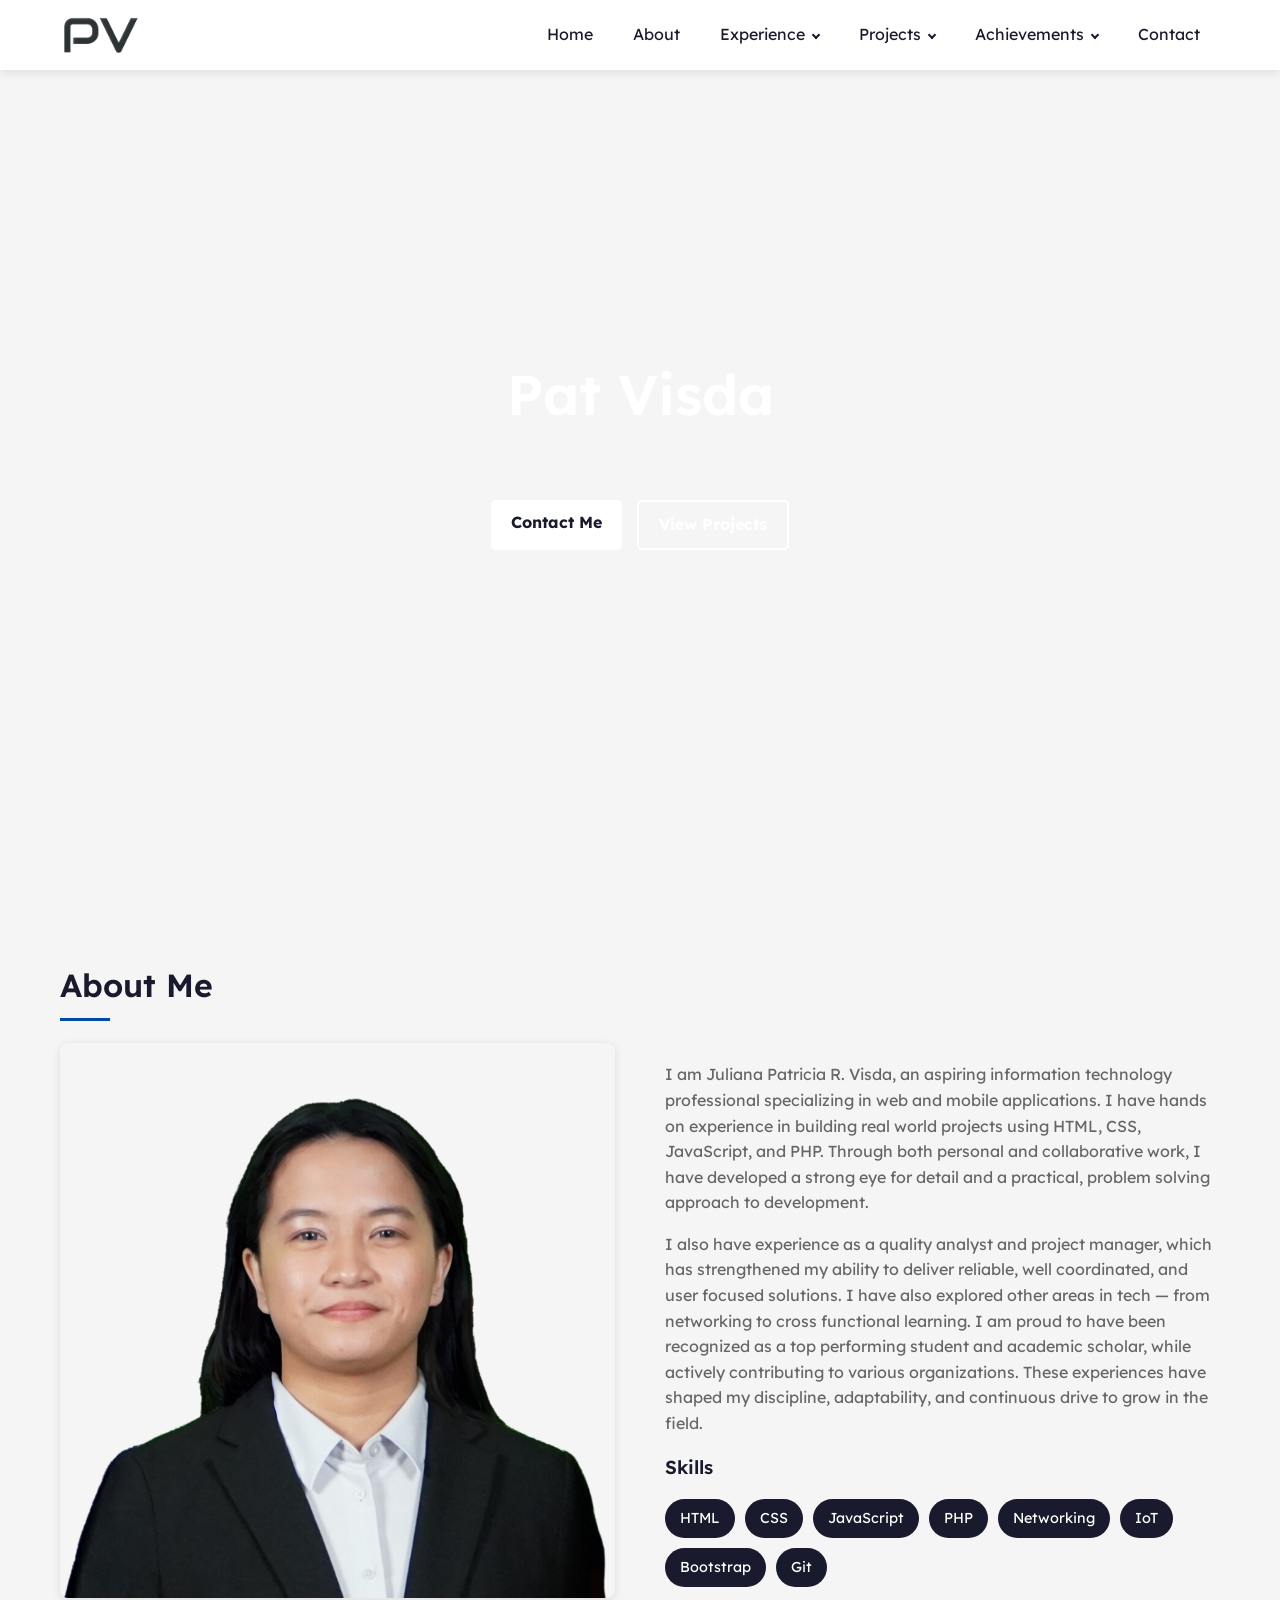
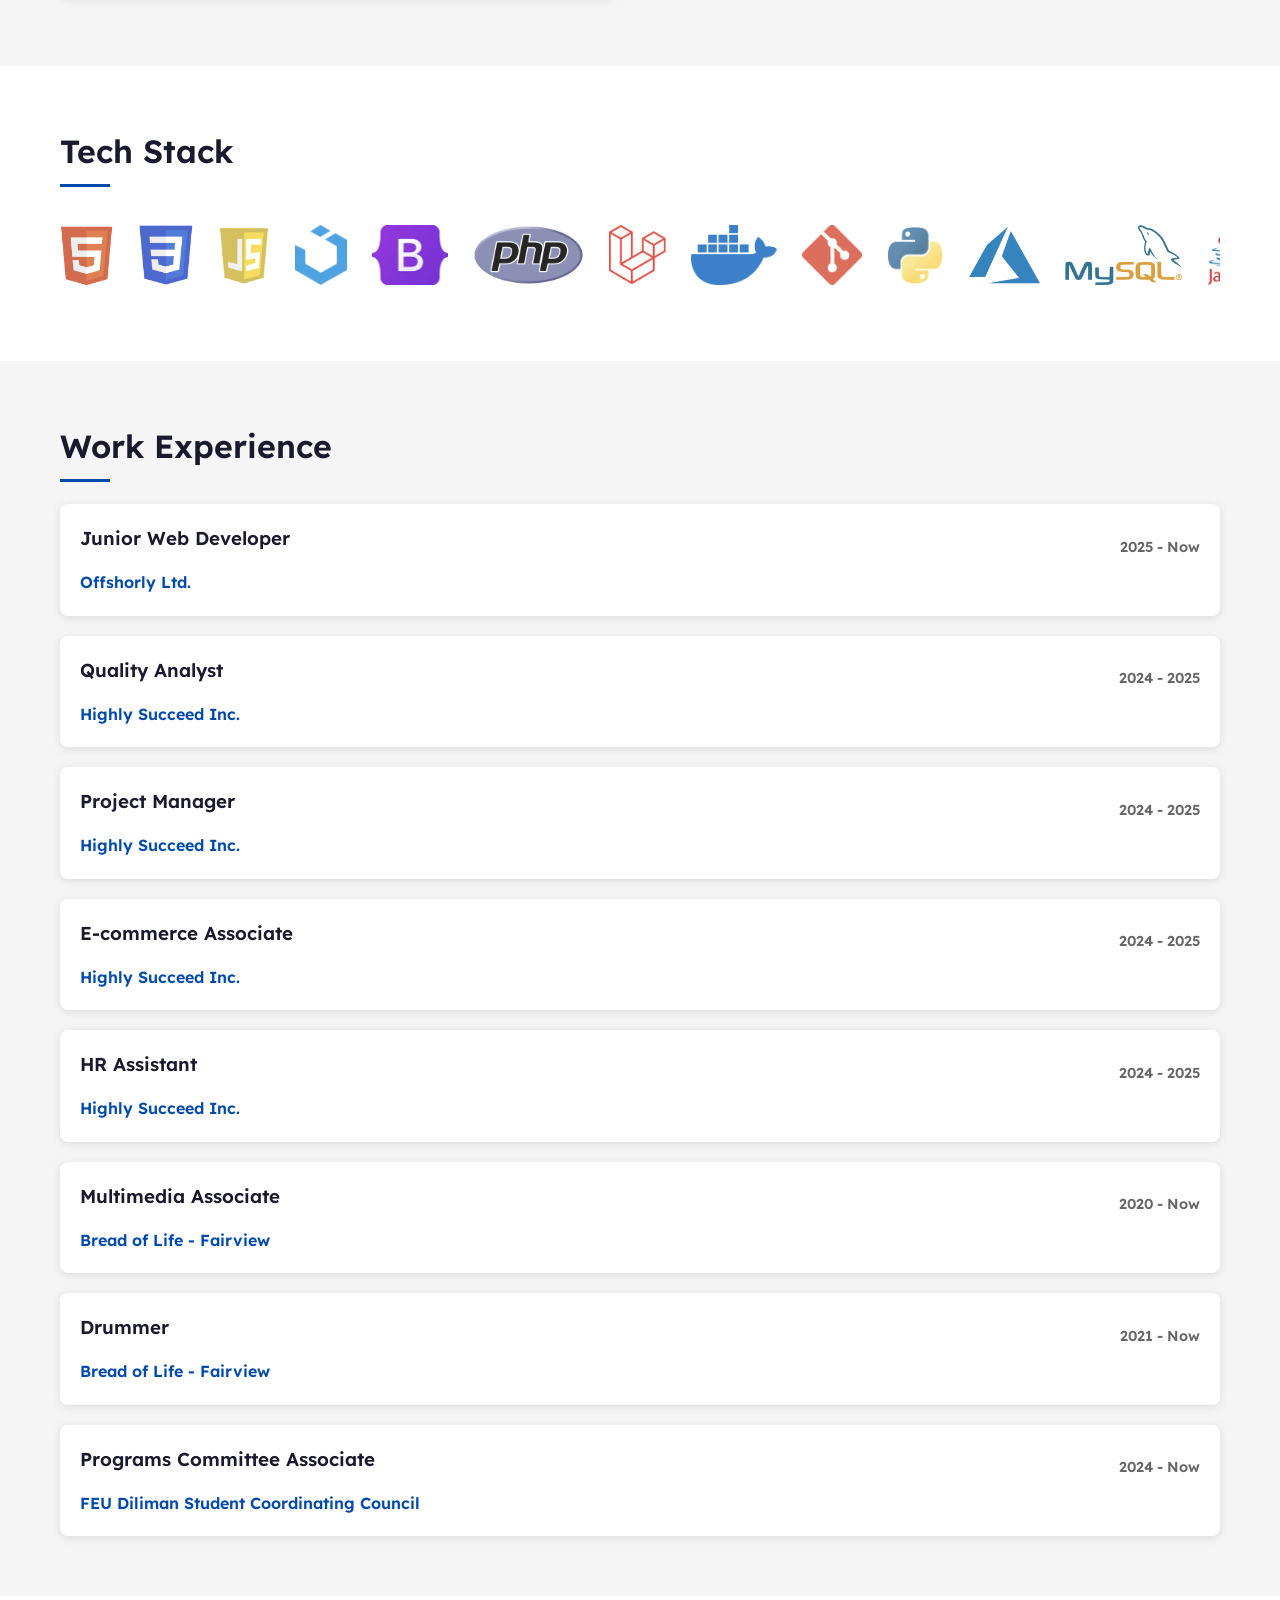
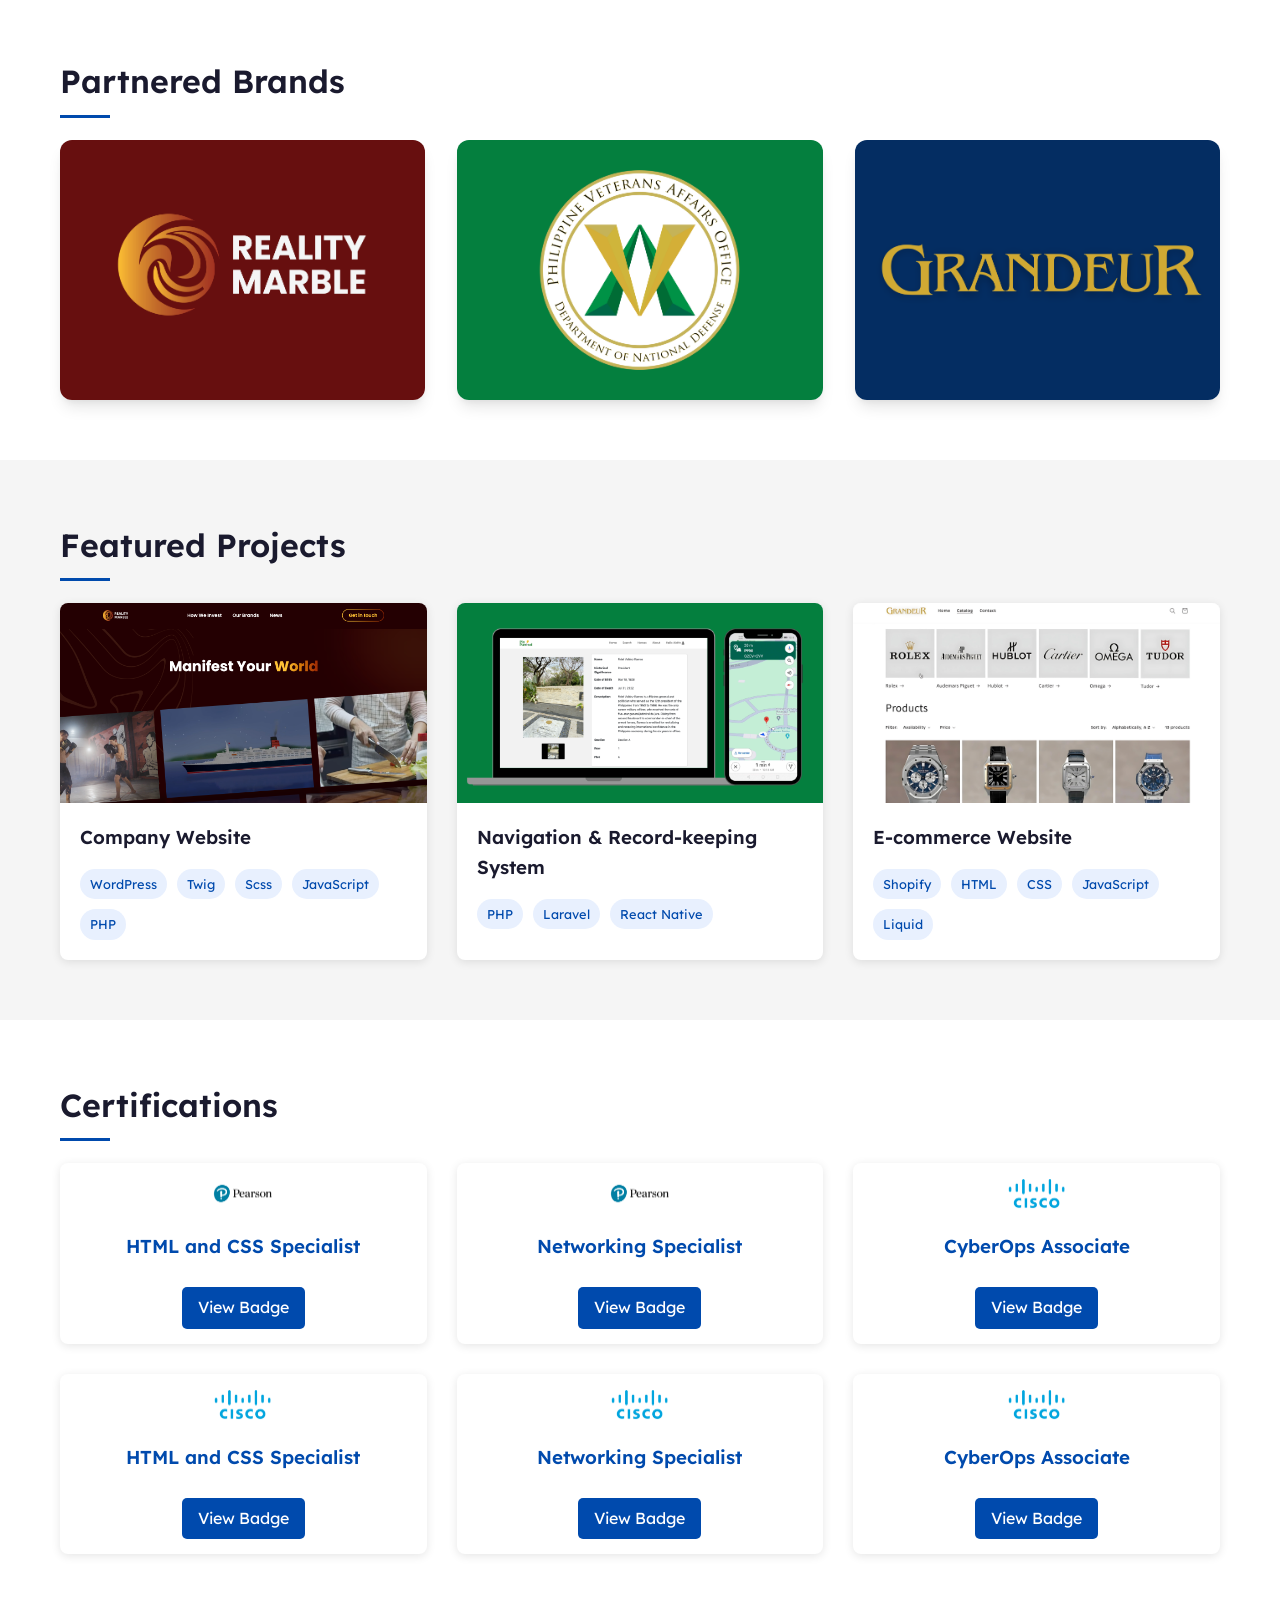
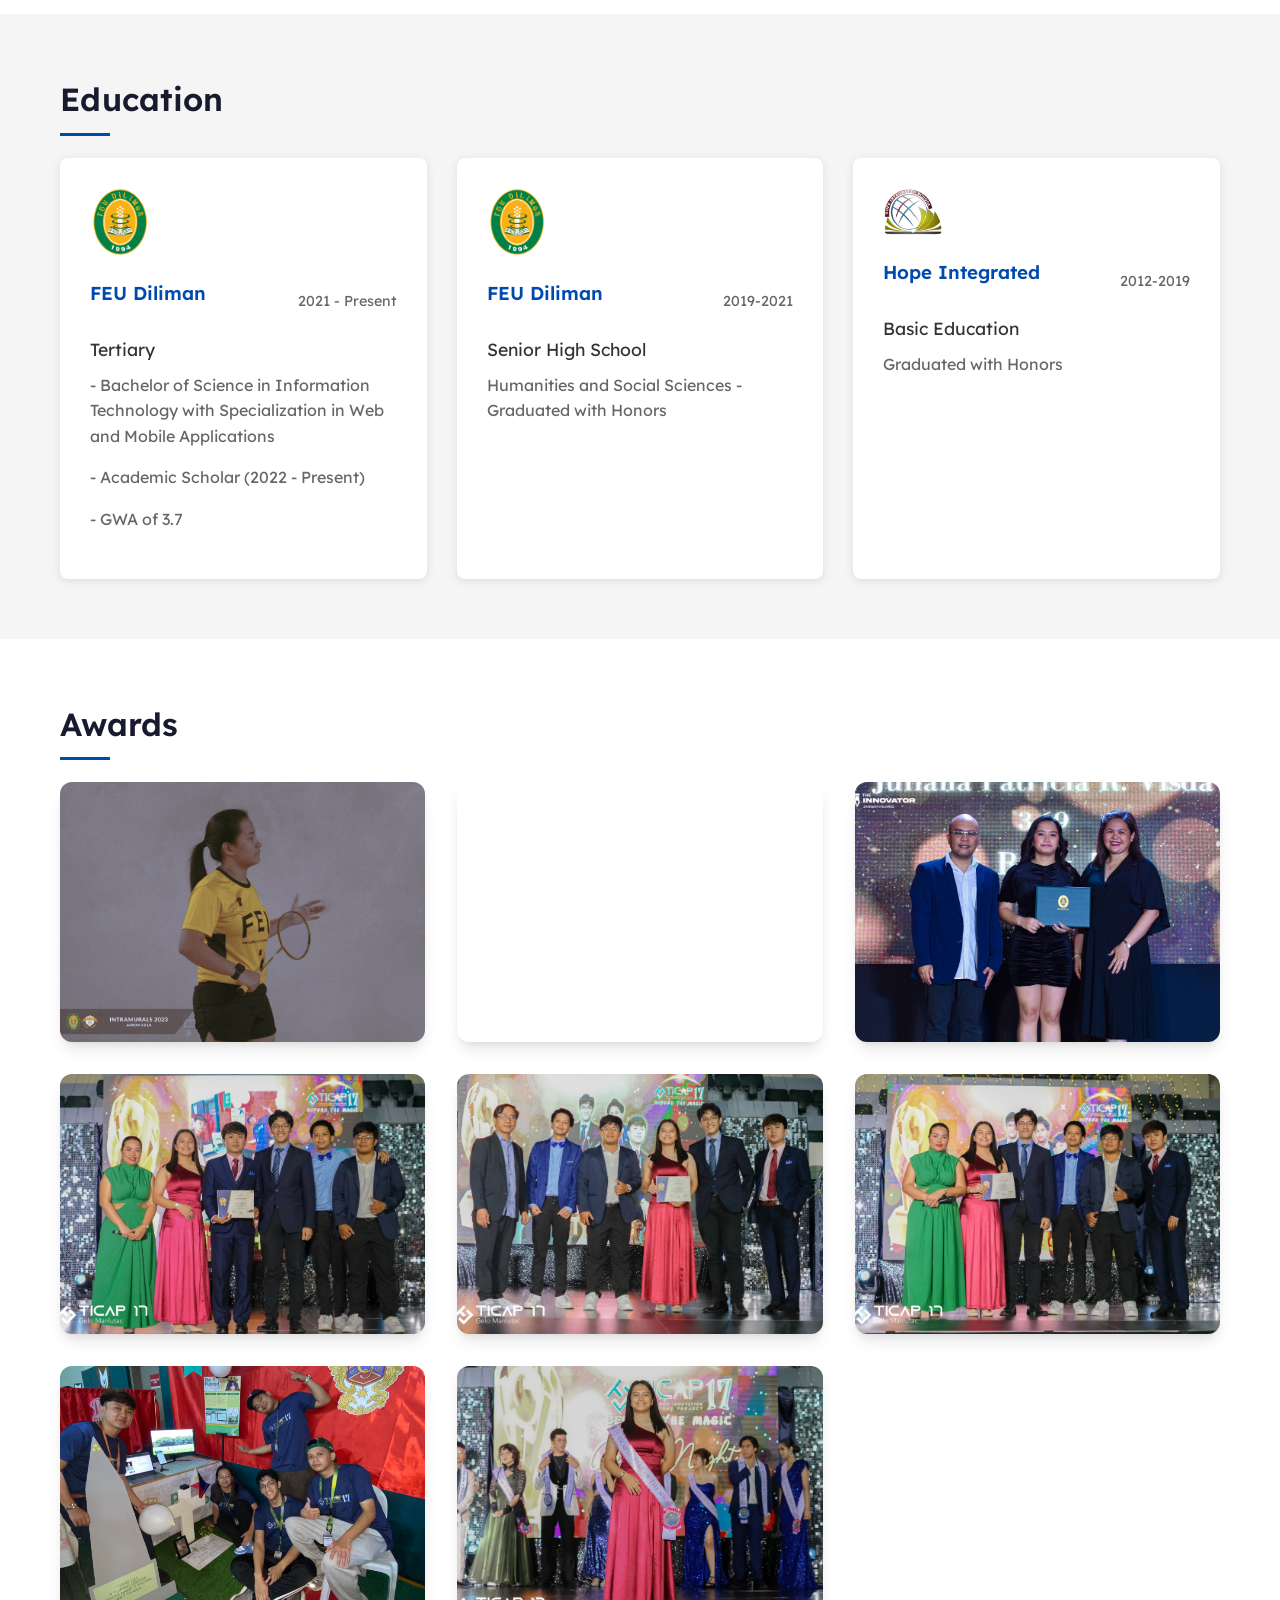
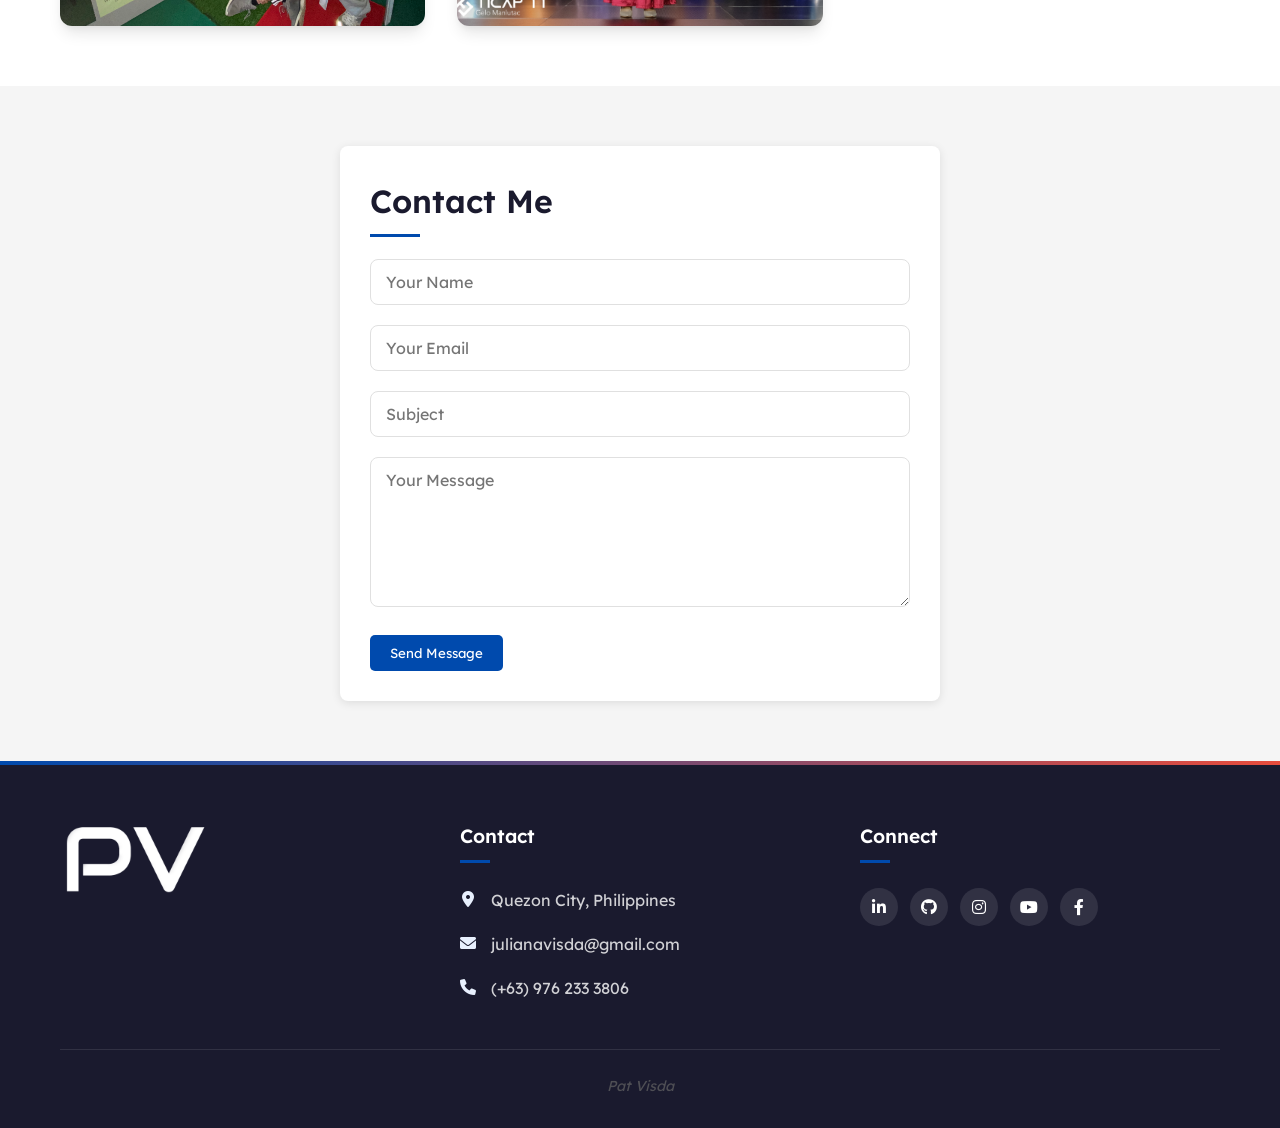
==== index.html @ 2b0a561a "Portfolio Complete - version 1" ====
<!DOCTYPE html>
<html lang="en">
<head>
  <meta charset="UTF-8">
  <meta name="viewport" content="width=device-width, initial-scale=1.0">
  <title>Pat Visda - Portfolio</title>
  <link rel="icon" href="assets/favicon.png" type="image/png">
  <link rel="stylesheet" href="styles.css">
  <link href="https://cdnjs.cloudflare.com/ajax/libs/font-awesome/6.0.0/css/all.min.css" rel="stylesheet">
  <link href="https://fonts.googleapis.com/css2?family=Lexend&display=swap" rel="stylesheet"> <!-- Lexend Font -->
  <link href="https://fonts.googleapis.com/css2?family=Lexend:wght@200;300;400;500&display=swap" rel="stylesheet"> <!-- Lexend Font weights -->
</head>
<body>

  <!-- Navigation -->
  <nav>
    <div class="nav-container">
      <div class="logo">
        <a href="#home">
          <img src="assets/logo-main.png" alt="Portfolio Logo" class="logo-img">
        </a>
      </div>
      
      <button class="menu-toggle">☰</button>
      
      <ul class="nav-menu">
        <li class="nav-item"><a href="#home" class="nav-link">Home</a></li>
        <li class="nav-item"><a href="#about" class="nav-link">About</a></li>
        <li class="nav-item">
          <a href="#experience" class="nav-link has-dropdown">Experience</a>
          <div class="dropdown">
            <a href="#stack" class="dropdown-link">Tech Stack</a>
            <a href="#experience" class="dropdown-link">Work Experience</a>
          </div>
        </li>
        <li class="nav-item">
          <a href="#brands" class="nav-link has-dropdown">Projects</a>
          <div class="dropdown">
            <a href="#brands" class="dropdown-link">Partnered Brands</a>
            <a href="#projects" class="dropdown-link">Featured Projects</a>
          </div>
        </li>
        <li class="nav-item">
          <a href="#achievements" class="nav-link has-dropdown">Achievements</a>
          <div class="dropdown">
            <a href="#certifications" class="dropdown-link">Certifications</a>
            <a href="#education" class="dropdown-link">Education</a>
            <a href="#awards" class="dropdown-link">Awards</a>
          </div>
        </li>
        <li class="nav-item"><a href="#contact" class="nav-link">Contact</a></li>
      </ul>
    </div>
  </nav>

  <!-- Hero Section -->
  <section id="home" class="hero">
    <div class="hero-content">
      <h1>Pat Visda</h1>
      <p>Web Developer & Quality Analyst</p>
      <div class="hero-buttons">
        <a href="#contact" class="btn">Contact Me</a>
        <a href="#projects" class="btn btn-outline">View Projects</a>
      </div>
    </div>
  </section>

  <!-- About Section -->
  <section id="about" class="section">
    <div class="container">
      <h2>About Me</h2>
      <div class="about">
        <div class="about-img">
          <img src="assets/patvisda-formal.png" alt="Pat Visda">
        </div>
        <div class="about-content">
          <p>I am Juliana Patricia R. Visda, an aspiring information technology professional specializing in web and mobile applications. I have hands on experience in building real world projects using HTML, CSS, JavaScript, and PHP. Through both personal and collaborative work, I have developed a strong eye for detail and a practical, problem solving approach to development.</p>
          <p>I also have experience as a quality analyst and project manager, which has strengthened my ability to deliver reliable, well coordinated, and user focused solutions. I have also explored other areas in tech — from networking to cross functional learning. I am proud to have been recognized as a top performing student and academic scholar, while actively contributing to various organizations. These experiences have shaped my discipline, adaptability, and continuous drive to grow in the field.</p>
          
          <div class="skills">
            <h3>Skills</h3>
            <div class="skills-container">
              <span class="skill-tag">HTML</span>
              <span class="skill-tag">CSS</span>
              <span class="skill-tag">JavaScript</span>
              <span class="skill-tag">PHP</span>
              <span class="skill-tag">Networking</span>
              <span class="skill-tag">IoT</span>
              <span class="skill-tag">Bootstrap</span>
              <span class="skill-tag">Git</span>
            </div>
          </div>
        </div>
      </div>
    </div>
  </section>

  <!-- Tech Stack -->
  <section id="stack" class="section">
    <div class="container">
      <h2 class="section-title">Tech Stack</h2>
      <div class="marquee">
        <div class="marquee-track">
          <div class="marquee-content">
            <img src="assets/html5.png" alt="" class="tech-logo" />
            <img src="assets/ccs3.png" alt="" class="tech-logo" />
            <img src="assets/javascript.png" alt="" class="tech-logo" />
            <img src="assets/Ulkit.png" alt="" class="tech-logo" />
            <img src="assets/bootstrap.png" alt="" class="tech-logo" />
            <img src="assets/php.png" alt="" class="tech-logo" />
            <img src="assets/laravel.png" alt="" class="tech-logo" />
            <img src="assets/docker.png" alt="" class="tech-logo" />
            <img src="assets/git.png" alt="" class="tech-logo" />
            <img src="assets/python.png" alt="" class="tech-logo" />
            <img src="assets/azure.png" alt="" class="tech-logo" />
            <img src="assets/mysql.png" alt="" class="tech-logo" />
            <img src="assets/java.png" alt="" class="tech-logo" />
            <img src="assets/gtmetrix.png" alt="" class="tech-logo" />
            <img src="assets/twig.png" alt="" class="tech-logo" />
            <img src="assets/figma.png" alt="" class="tech-logo" />
            <img src="assets/mamp.png" alt="" class="tech-logo" />
            <img src="assets/jira.png" alt="" class="tech-logo" /> 
            <img src="assets/xampp.png" alt="" class="tech-logo" />
            <img src="assets/github.png" alt="" class="tech-logo" />
            <img src="assets/gitlab.png" alt="" class="tech-logo" />
            <img src="assets/React.png" alt="" class="tech-logo" />
            <img src="assets/packet-tracer.png" alt="" class="tech-logo" />
          </div>
        </div>
      </div>
    </div>
  </section>

  <!-- Experience Section -->
  <section id="experience" class="section">
    <div class="container">
      <h2>Work Experience</h2>
      <div class="experience-accordion">
        <div class="experience-card">
          <div class="experience-header" onclick="toggleAccordion(0)">
            <h3>Junior Web Developer</h3>
            <span class="date">2025 - Now</span>
          </div>
          <div class="company">Offshorly Ltd.</div>
          <div class="accordion-content">
            <li>Built and customized WordPress websites using HTML, CSS, JavaScript, and PHP to deliver responsive and user centric digital experiences.</li>
            <li>Integrated frameworks such as Twig, SCSS, and jQuery to enhance site functionality, streamline development, and improve visual design.</li>
            <li>Managed website maintenance, including plugin updates, issue resolution, and performance optimization using BlogVault and GTmetrix.</li>
            <li>Delivered scalable and high performing solutions tailored to client requirements while ensuring clean code and modern design standards.</li>
          </div>
        </div>
        <div class="experience-card">
          <div class="experience-header" onclick="toggleAccordion(1)">
            <h3>Quality Analyst</h3>
            <span class="date">2024 - 2025</span>
          </div>
          <div class="company">Highly Succeed Inc.</div>
          <div class="accordion-content">
            <li>Conducted manual testing for web and mobile applications to ensure functionality, usability, and alignment with project requirements.</li>
            <li>Performed regression testing across multiple development cycles to verify bug fixes and maintain overall product stability.</li>
            <li>Logged and managed detailed bug reports and feature issues using Jira, ensuring clear communication between QA and developers.</li>
            <li>Collaborated closely with developers, designers, and project managers to clarify requirements, prioritize issues, and maintain sprint progress.</li>
            <li>Monitored and tracked QA tickets throughout sprint cycles, contributing to timely releases and high-quality deliverables.</li>
            <li>Verified cross browser and device compatibility, and supported user acceptance testing to meet client expectations and industry standards.</li>
          </div>
        </div>
        <div class="experience-card">
          <div class="experience-header" onclick="toggleAccordion(2)">
            <h3>Project Manager</h3>
            <span class="date">2024 - 2025</span>
          </div>
          <div class="company">Highly Succeed Inc.</div>
          <div class="accordion-content">
            <li>Translated client needs into actionable plans and clear technical documentation for development teams.</li>
            <li>Monitored project progress, managed timelines, and ensured deliverables met quality standards and client expectations.</li>
            <li>Adapted to changing requirements and priorities, ensuring agile and efficient project execution.</li>
          </div>
        </div>
        <div class="experience-card">
          <div class="experience-header" onclick="toggleAccordion(3)">
            <h3>E-commerce Associate</h3>
            <span class="date">2024 - 2025</span>
          </div>
          <div class="company">Highly Succeed Inc.</div>
          <div class="accordion-content">
            <li>Managed and updated product listings across e-commerce platforms to ensure accurate information, pricing, and availability.</li>
            <li>Monitored inventory levels, coordinated restocking, and maintained optimal stock flow to support sales targets and prevent overstocking.</li>
            <li>Handled product liquidation processes and executed markdown strategies to reduce excess inventory efficiently.</li>
            <li>Tracked and maintained budget records related to inventory and operational expenses, contributing to data-driven decision-making.</li>
          </div>
        </div>
        <div class="experience-card">
          <div class="experience-header" onclick="toggleAccordion(4)">
            <h3>HR Assistant</h3>
            <span class="date">2024 - 2025</span>
          </div>
          <div class="company">Highly Succeed Inc.</div>
          <div class="accordion-content">
            <li>Managed and addressed concerns of all interns, ensuring a supportive and productive internship experience.</li>
            <li>Conducted initial interviews and assessments of applicants to evaluate qualifications, skills, and alignment with organizational needs.</li>
            <li>Coordinated onboarding processes and assisted in intern orientation to ensure smooth integration into the team.</li>
            <li>Maintained clear communication between interns, supervisors, and HR leads to maintain positive working relationships.</li>
            <li>Supported documentation and tracking of intern performance and attendance for reporting and evaluation purposes.</li>
          </div>
        </div>
        <div class="experience-card">
          <div class="experience-header" onclick="toggleAccordion(5)">
            <h3>Multimedia Associate</h3>
            <span class="date">2020 - Now</span>
          </div>
          <div class="company">Bread of Life - Fairview</div>
          <div class="accordion-content">
            <li>Led and monitored production screens to ensure seamless display of multimedia during Sunday services.</li>
            <li>Oversaw output quality and functionality, resolving technical issues promptly to minimize disruptions.</li>
          </div>
        </div>
        <div class="experience-card">
          <div class="experience-header" onclick="toggleAccordion(6)">
            <h3>Drummer</h3>
            <span class="date">2021 - Now</span>
          </div>
          <div class="company">Bread of Life - Fairview</div>
          <div class="accordion-content">
            <li>Played drums for praise and worship during Sunday services.</li>
            <li>Collaborated with the worship team on song arrangements to ensure smooth and engaging performances.</li>          
          </div>
        </div>
        <div class="experience-card">
          <div class="experience-header" onclick="toggleAccordion(7)">
            <h3>Programs Committee Associate</h3>
            <span class="date">2024 - Now</span>
          </div>
          <div class="company">FEU Diliman Student Coordinating Council</div>
          <div class="accordion-content">
            <li>Created program flows, ensuring smooth transitions between activities and events.</li>
            <li>Wrote scripts for events, speeches, and presentations to align with the overall program goals.</li>
            <li>Adapted to real-time changes during events, troubleshooting issues and making quick adjustments to ensure seamless execution.</li>
          </div>
        </div>
      </div>
    </div>
  </section>

  <!-- Brands Section -->
  <section id="brands" class="section">
    <div class="container">
      <h2 class="section-title">Partnered Brands</h2>
      <div class="brands-grid">
        <div class="brand-card" style="background-image: url('assets/brand-1.png'); background-size: cover; background-position: center;">
          <div class="card-overlay">
            <p>Developed a WordPress website for a Singapore-based company using Twig, SCSS, JavaScript, and PHP.</p>
            <a href="https://realitymarble.io" class="visit-button">Visit Website</a>
          </div>
        </div>
        <div class="brand-card" style="background-image: url('assets/brand-2.png'); background-size: cover; background-position: center;">
          <div class="card-overlay">
            <p>Built a record system for Libingan ng mga Bayani using Laravel, PHP, and React Native.</p>
            <a href="https://pinpuntod.online/" class="visit-button">Visit Website</a>
          </div>
        </div>
        <div class="brand-card" style="background-image: url('assets/brand-3.png'); background-size: cover; background-position: center;">
          <div class="card-overlay">
            <p>Created a Shopify store for luxury watches using Liquid, Ruby, HTML5, and JavaScript.</p>
            <a href="#" class="visit-button">Visit Website</a>
          </div>
        </div>
      </div>
    </div>
  </section>

  <!-- Projects Section -->
  <section id="projects" class="section">
    <div class="container">
      <h2>Featured Projects</h2>
      <div class="projects-grid">
        <div class="project-card">
          <div class="project-img" style="background-image: url('assets/project-1.png');"></div>
          <div class="project-content">
            <h3>Company Website</h3>
            <div class="project-tech">
              <span class="tech-tag">WordPress</span>
              <span class="tech-tag">Twig</span>
              <span class="tech-tag">Scss</span>
              <span class="tech-tag">JavaScript</span>
              <span class="tech-tag">PHP</span>
            </div>
          </div>
        </div>
        <div class="project-card">
          <div class="project-img" style="background-image: url('assets/project-2.png');"></div>
          <div class="project-content">
            <h3>Navigation & Record-keeping System</h3>
            <div class="project-tech">
              <span class="tech-tag">PHP</span>
              <span class="tech-tag">Laravel</span>
              <span class="tech-tag">React Native</span>
            </div>
          </div>
        </div>
        <div class="project-card">
          <div class="project-img" style="background-image: url('assets/project-3.png');"></div>
          <div class="project-content">
            <h3>E-commerce Website</h3>
            <div class="project-tech">
              <span class="tech-tag">Shopify</span>
              <span class="tech-tag">HTML</span>
              <span class="tech-tag">CSS</span>
              <span class="tech-tag">JavaScript</span>
              <span class="tech-tag">Liquid</span>
            </div>
          </div>
        </div>
      </div>
    </div>
  </section>

  <!-- Certifications Section -->
  <section id="certifications" class="section">
    <div class="container">
      <h2>Certifications</h2>
      <div class="certification-list">
        <div class="certification-item">
          <img src="assets/Pearson-logo.png" alt="AWS Logo" class="cert-logo" />
          <div class="certification-header">
            <h3 class="cert-title">HTML and CSS Specialist</h3>
          </div>
          <a href="https://www.credly.com/badges/febe66df-6d2c-43e5-adaa-cdd1a3b47d30/public_url" class="badge-button" target="_blank">View Badge</a>
        </div>
        <div class="certification-item">
          <img src="assets/Pearson-logo.png" alt="Google Logo" class="cert-logo" />
          <div class="certification-header">
            <h3 class="cert-title">Networking Specialist</h3>
          </div>
          <a href="https://www.credly.com/badges/d73b2605-9c9d-47f2-ba10-05e52fc60b48/public_url" class="badge-button" target="_blank">View Badge</a>
        </div>
        <div class="certification-item">
          <img src="assets/Cisco-logo.png" alt="Google Logo" class="cert-logo" />
          <div class="certification-header">
            <h3 class="cert-title">CyberOps Associate</h3>
          </div>
          <a href="https://www.credly.com/badges/3b1caac9-76d7-4927-ac92-9744c76d24ae/public_url" class="badge-button" target="_blank">View Badge</a>
        </div>
        <div class="certification-item">
          <img src="assets/Cisco-logo.png" alt="AWS Logo" class="cert-logo" />
          <div class="certification-header">
            <h3 class="cert-title">HTML and CSS Specialist</h3>
          </div>
          <a href="https://www.credly.com/badges/febe66df-6d2c-43e5-adaa-cdd1a3b47d30/public_url" class="badge-button" target="_blank">View Badge</a>
        </div>
        <div class="certification-item">
          <img src="assets/Cisco-logo.png" alt="Google Logo" class="cert-logo" />
          <div class="certification-header">
            <h3 class="cert-title">Networking Specialist</h3>
          </div>
          <a href="https://www.credly.com/badges/d73b2605-9c9d-47f2-ba10-05e52fc60b48/public_url" class="badge-button" target="_blank">View Badge</a>
        </div>
        <div class="certification-item">
          <img src="assets/Cisco-logo.png" alt="Google Logo" class="cert-logo" />
          <div class="certification-header">
            <h3 class="cert-title">CyberOps Associate</h3>
          </div>
          <a href="https://www.credly.com/badges/3b1caac9-76d7-4927-ac92-9744c76d24ae/public_url" class="badge-button" target="_blank">View Badge</a>
        </div>
      </div>
    </div>
  </section>

  <!-- Education Section -->
  <section id="education" class="section">
    <div class="container">
      <h2>Education</h2>
      <div class="education-list">
        <div class="education-item">
          <img src="assets/FEU-logo.png" alt="Stanford University Logo" class="edu-logo" />
          <div class="education-header">
            <h3 class="institution">FEU Diliman</h3>
            <span class="date">2021 - Present</span>
          </div>
          <div class="degree">Tertiary</div>
          <p>- Bachelor of Science in Information Technology with Specialization in Web and Mobile Applications</p>
          <p>- Academic Scholar (2022 - Present)</p>
          <p>- GWA of 3.7</p>
        </div>
        <div class="education-item">
          <img src="assets/FEU-logo.png" alt="Stanford University Logo" class="edu-logo" />
          <div class="education-header">
            <h3 class="institution">FEU Diliman</h3>
            <span class="date">2019-2021</span>
          </div>
          <div class="degree">Senior High School</div>
          <p>Humanities and Social Sciences - Graduated with Honors</p>
        </div>
        <div class="education-item">
          <img src="assets/HIS-logo.png" alt="MIT Logo" class="edu-logo" />
          <div class="education-header">
            <h3 class="institution">Hope Integrated</h3>
            <span class="date">2012-2019</span>
          </div>
          <div class="degree">Basic Education</div>
          <p>Graduated with Honors</p>
        </div>
      </div>
    </div>
  </section>

  <!-- Awards Section -->
  <section id="awards" class="section">
    <div class="container">
      <h2 class="section-title">Awards</h2>
      <div class="awards-grid">
        <div class="award-card">
          <div class="award-image" style="background-image: url('assets/awards-badminton.JPEG');"></div>
          <p class="award-caption">Women's Single Badminton Champion</p>
        </div>
        <div class="award-card">
          <div class="award-image" style="background-image: url('assets/awards-excellence.png');"></div>
          <p class="award-caption">Capstone Excellence</p>
        </div>
        <div class="award-card">
          <div class="award-image" style="background-image: url('assets/awards-rank5.jpg');"></div>
          <p class="award-caption">Rank 5 Top Performing Student</p>
        </div>
        <div class="award-card">
          <div class="award-image" style="background-image: url('assets/awards-best-capstone.jpg');"></div>
          <p class="award-caption">Best Capstone Project</p>
        </div>
        <div class="award-card">
          <div class="award-image" style="background-image: url('assets/awards-best-website.jpg');"></div>
          <p class="award-caption">Best Website</p>
        </div>
        <div class="award-card">
          <div class="award-image" style="background-image: url('assets/awards-student-choice.jpg');"></div>
          <p class="award-caption">Student's Choice Award</p>
        </div>
        <div class="award-card">
          <div class="award-image" style="background-image: url('assets/awards-best-booth.jpeg');"></div>
          <p class="award-caption">Best Booth Exhibit</p>
        </div>
        <div class="award-card">
          <div class="award-image" style="background-image: url('assets/awards-star.jpg');"></div>
          <p class="award-caption">Star of the Night</p>
        </div>
      </div>
    </div>
  </section>

  <!-- Contact Section -->
  <section id="contact" class="section">
    <div class="container">
      <div class="contact-form">
        <form>
          <h2>Contact Me</h2>
          <div class="form-group">
            <input type="text" class="form-control" placeholder="Your Name" required>
          </div>
          <div class="form-group">
            <input type="email" class="form-control" placeholder="Your Email" required>
          </div>
          <div class="form-group">
            <input type="text" class="form-control" placeholder="Subject">
          </div>
          <div class="form-group">
            <textarea class="form-control" placeholder="Your Message" required></textarea>
          </div>
          <button type="submit" class="c-btn">Send Message</button>
        </form>
      </div>
    </div>
  </section>

  <!-- Footer -->
  <footer>
    <div class="container">
      <div class="footer-grid">
        <div class="footer-column">
          <div class="footer-logo">
            <img src="assets/logo-white.png" alt="Pat Visda Logo">
          </div>
        </div>
        
        <div class="footer-column">
          <h3>Contact</h3>
          <ul class="footer-contact">
            <li>
              <i class="fas fa-map-marker-alt"></i>
              <a href="https://maps.app.goo.gl/TNMeC46yVQ8s7xUb9">Quezon City, Philippines</a>
            </li>
            <li>
              <i class="fas fa-envelope"></i>
              <a href="mailto:julianavisda@gmail.com">julianavisda@gmail.com</a>
            </li>
            <li>
              <i class="fas fa-phone"></i>
              <a href="tel:+639762333806">(+63) 976 233 3806</a>
            </li>
          </ul>
        </div>
        
        <div class="footer-column">
          <h3>Connect</h3>
          <div class="social-links">
            <a href="https://www.linkedin.com/in/patriciavisda/" class="social-link" aria-label="LinkedIn">
              <i class="fab fa-linkedin-in"></i>
            </a>
            <a href="https://github.com/patvisda" class="social-link" aria-label="GitHub">
              <i class="fab fa-github"></i>
            </a>
            <a href="https://www.instagram.com/pat_visda/" class="social-link" aria-label="Instagram">
              <i class="fab fa-instagram"></i>
            </a>
            <a href="https://www.youtube.com/@patriciavisda4207" class="social-link" aria-label="YouTube">
              <i class="fab fa-youtube"></i>
            </a>
            <a href="https://web.facebook.com/juliana.visda/" class="social-link" aria-label="Facebook">
              <i class="fab fa-facebook-f"></i>
            </a>
          </div>
        </div>
      </div>
      
      <div class="footer-bottom">
        <p class="inspiration">Pat Visda</p>
      </div>
    </div>
  </footer>
  <script>

    // Navigation menu functionality
    const menuToggle = document.querySelector('.menu-toggle');
    const navMenu = document.querySelector('.nav-menu');
    const dropdownLinks = document.querySelectorAll('.nav-link.has-dropdown');
    
    menuToggle.addEventListener('click', () => {
      navMenu.classList.toggle('active');
    });
    
    dropdownLinks.forEach(link => {
      link.addEventListener('click', (e) => {
        if (window.innerWidth <= 768) {
          e.preventDefault();
          link.nextElementSibling.classList.toggle('active');
        }
      });
    });

    // Smooth scrolling for nav links
    document.querySelectorAll('a[href^="#"]').forEach(anchor => {
      anchor.addEventListener('click', function (e) {
        e.preventDefault();
        
        const targetId = this.getAttribute('href');
        if (targetId === '#') return;
        
        const targetElement = document.querySelector(targetId);
        if (targetElement) {
          window.scrollTo({
            top: targetElement.offsetTop - 70,
            behavior: 'smooth'
          });
          
          // Close mobile menu if open
          navMenu.classList.remove('active');
        }
      });
    });

    // Timeline slider functionality
    const timelineTrack = document.getElementById('timeline-track');
    const prevBtn = document.getElementById('prev-btn');
    const nextBtn = document.getElementById('next-btn');
    const scrollAmount = 350; // Adjust based on timeline item width + margin

    prevBtn.addEventListener('click', () => {
      timelineTrack.scrollBy({
        left: -scrollAmount,
        behavior: 'smooth'
      });
    });

    nextBtn.addEventListener('click', () => {
      timelineTrack.scrollBy({
        left: scrollAmount,
        behavior: 'smooth'
      });
    });

    // Adding scroll fade effect for sections
    const observerOptions = {
      root: null,
      rootMargin: '0px',
      threshold: 0.1
    };

    const observer = new IntersectionObserver((entries) => {
      entries.forEach(entry => {
        if (entry.isIntersecting) {
          entry.target.style.opacity = 1;
          entry.target.style.transform = 'translateY(0)';
        }
      });
    }, observerOptions);

    // Apply fade-in animation to all section elements
    document.querySelectorAll('.section > .container').forEach(section => {
      section.style.opacity = 0;
      section.style.transform = 'translateY(20px)';
      section.style.transition = 'opacity 0.6s ease, transform 0.6s ease';
      observer.observe(section);
    });

    // Apply the same effect to cards
    const cards = document.querySelectorAll('.experience-card, .project-card, .award-item, .education-item');
    cards.forEach((card, index) => {
      card.style.opacity = 0;
      card.style.transform = 'translateY(20px)';
      card.style.transition = `opacity 0.6s ease ${index * 0.1}s, transform 0.6s ease ${index * 0.1}s`;
      observer.observe(card);
    });

    // Function to toggle the accordion content visibility
    function toggleAccordion(index) {
      // Get all the experience cards
      const cards = document.querySelectorAll('.experience-card');
      
      // Toggle visibility of the accordion content for the clicked card
      const content = cards[index].querySelector('.accordion-content');
      content.classList.toggle('active');
    }
  </script>
</body>
</html>
---- styles.css ----
/* Base Styles */
/* Base Styles */
/* Base Styles */

* {
  margin: 0;
  padding: 0;
  box-sizing: border-box;
  font-family: 'Lexend', sans-serif;
}

:root {
  --primary: #004aad;
  --primary-light: #e8f0fe;
  --dark: #263238;
  --light: #ffffff;
  --gray: #f5f5f5;
  --gray-dark: #e0e0e0;
  --text: #333333;
  --text-light: #666666;
  --primary-dark: #2980b9;
  --dark: #1a1a2e;
  --accent: #e74c3c;
  --accent-light: #f1948a;
  --dark-alt: #16213e;
  --shadow: 0 2px 10px rgba(0, 0, 0, 0.1);
  --shadow-strong: 0 5px 15px rgba(0, 0, 0, 0.1);
  --radius: 8px;
}

html {
  scroll-behavior: smooth;
}

body {
  background-color: var(--gray);
  color: var(--text);
  line-height: 1.6;
}

h1, h2, h3, h4, h5 {
  font-weight: 600;
  margin-bottom: 1rem;
  color: var(--dark);
}

h1 {
  font-size: 2.5rem;
}

h2 {
  font-size: 2rem;
  position: relative;
  display: inline-block;
  margin-bottom: 2rem;
}

h2::after {
  content: '';
  position: absolute;
  bottom: -10px;
  left: 0;
  width: 50px;
  height: 3px;
  background-color: var(--primary);
}

p {
  margin-bottom: 1rem;
  color: var(--text-light);
}

a {
  text-decoration: none;
  color: var(--primary);
  transition: color 0.3s;
}

a:hover {
  color: #0d47a1;
}

.btn {
  padding: 12px 25px;
  background-color: var(--primary);
  color: var(--light);
  border: none;
  border-radius: var(--radius);
  cursor: pointer;
  display: inline-block;
  font-weight: 500;
  transition: all 0.3s;
}

.btn:hover {
  background-color: #0d47a1;
  transform: translateY(-2px);
  box-shadow: var(--shadow);
  color: var(--light);
}

.container {
  max-width: 1200px;
  margin: 0 auto;
  padding: 0 20px;
}

.section {
  padding: 60px 0;
}

.section:nth-child(even) {
  background-color: var(--light);
}

/* Logo Styles */
/* Logo Styles */
/* Logo Styles */

.logo {
  display: flex;
  align-items: center;
}

.logo a {
  text-decoration: none;
  display: flex;
  align-items: center;
}

.logo-img {
  height: 40px;
  width: auto;
  max-width: 150px;
}

/* Navigation */
/* Navigation */
/* Navigation */

nav {
  background-color: var(--light);
  box-shadow: var(--shadow);
  position: fixed;
  top: 0;
  left: 0;
  right: 0;
  z-index: 1000;
}

.nav-container {
  max-width: 1200px;
  margin: 0 auto;
  display: flex;
  justify-content: space-between;
  align-items: center;
  padding: 0 20px;
  height: 70px;
}

.menu-toggle {
  display: none;
}

.nav-menu {
  display: flex;
  list-style: none;
}

.nav-item {
  position: relative;
}

.nav-link {
  color: var(--dark);
  text-decoration: none;
  padding: 0 20px;
  height: 70px;
  display: flex;
  align-items: center;
  transition: all 0.3s ease;
}

.nav-link:hover {
  color: var(--primary);
}

.nav-link.has-dropdown::after {
  content: '';
  border: solid var(--dark);
  border-width: 0 2px 2px 0;
  padding: 2px;
  margin-left: 8px;
  transform: rotate(45deg);
  transition: transform 0.3s;
}

.nav-link.has-dropdown:hover::after {
  transform: rotate(-135deg);
}

.dropdown {
  position: absolute;
  top: 100%;
  left: 0;
  width: 200px;
  background: var(--light);
  box-shadow: var(--shadow);
  opacity: 0;
  visibility: hidden;
  transform: translateY(10px);
  transition: all 0.3s ease;
}

.nav-item:hover .dropdown {
  opacity: 1;
  visibility: visible;
  transform: translateY(0);
}

.dropdown-link {
  display: block;
  color: var(--dark);
  text-decoration: none;
  padding: 12px 20px;
  transition: all 0.3s ease;
}

.dropdown-link:hover {
  background: #f5f5f5;
  color: var(--primary);
}

@media (max-width: 768px) {
  .logo-img {
    height: 32px;
  }
}

/* Hero Section */
/* Hero Section */
/* Hero Section */

.hero {
  height: 100vh;
  display: flex;
  align-items: center;
  justify-content: center;
  text-align: center;
  color: var(--light);
  position: relative;
  overflow: hidden;
}

.hero::before {
  content: '';
  position: absolute;
  inset: 0;
  background-size: cover;
  background-position: center;
  animation: slideshow 60s steps(1, end) infinite;
  z-index: -1;
}

@keyframes slideshow {
  0%, 100% {
    background-image: url('assets/images/desk-1.jpg');
  }
  16.66% {
    background-image: url('assets/images/desk-2.jpg');
  }
  33.33% {
    background-image: url('assets/images/desk-3.jpg');
  }
  50% {
    background-image: url('assets/images/desk-4.jpg');
  }
  66.66% {
    background-image: url('assets/images/keychron-k3.JPG');
  }
  83.33% {
    background-image: url('assets/images/logitech-mx-master3s.JPG');
  }
}

.hero-content {
  z-index: 1;
  max-width: 800px;
  margin: 0 auto;
}

.hero h1 {
  font-size: 3.5rem;
  color: var(--light);
  margin-bottom: 0;
}

.hero p {
  font-size: 1.2rem;
  margin-bottom: 30px;
  color: var(--gray);
}

.hero-buttons {
  display: flex;
  justify-content: center;
  gap: 15px;
}

.btn {
  padding: 10px 20px;
  background: var(--light);
  color: var(--dark);
  border: none;
  text-decoration: none;
  font-weight: bold;
  border-radius: 5px;
}

.btn-outline {
  background: transparent;
  border: 2px solid var(--light);
  color: var(--light);
}

.btn-outline:hover {
  background: var(--primary);
  color: var(--light);
  border: var(--primary);
}

.c-btn {
  padding: 10px 20px;
  background: var(--primary);
  color: var(--light);
  border: none;
  text-decoration: none;
  border-radius: 5px;
}

/* About */
/* About */
/* About */

.about {
  display: flex;
  align-items: center;
  gap: 50px;
}

.about-img {
  flex: 1;
  text-align: center;
}

.about-img img {
  max-width: 100%;
  border-radius: var(--radius);
  box-shadow: var(--shadow);
}

.about-content {
  flex: 1;
}

/* Skills */
/* Skills */
/* Skills */

.skills-container {
  display: flex;
  flex-wrap: wrap;
  gap: 10px;
  margin-top: 15px;
}

.skill-tag {
  display: inline-block;
  background-color: var(--dark);
  color: var(--light);
  padding: 8px 15px;
  border-radius: 20px;
  font-size: 0.9rem;
  transition: all 0.3s ease;
}

.skill-tag:hover {
  background-color: var(--primary);
  transform: translateY(-2px);
}

/* Tech Stack */
/* Tech Stack */
/* Tech Stack */

.marquee {
  position: relative;
  width: 100%;
  padding: 1rem 0;
  overflow: hidden
}

.marquee-content {
  display: flex;
  width: max-content;
  animation: scroll-marquee 30s linear infinite;
  gap: 25px;
  align-items: center;
  will-change: transform;
  white-space: nowrap;
}

.marquee-content:hover {
  animation-play-state: paused;
}

.tech-logo {
  height: 60px;
  width: auto;
  filter: grayscale(0.2);
  opacity: 0.85;
  transition: all 0.3s ease;
}

.tech-logo:hover {
  filter: grayscale(0);
  opacity: 1;
}

@keyframes scroll-marquee {
  0% {
    transform: translateX(0%);
  }
  100% {
    transform: translateX(-50%);
  }
}

@media (max-width: 768px) {
  .tech-logo {
    height: 40px;
  }

  .marquee-content {
    gap: 20px;
  }
}

/* Brands */
/* Brands */
/* Brands */

.brands-grid {
  display: grid;
  grid-template-columns: repeat(auto-fill, minmax(320px, 1fr));
  gap: 2rem;
}

.brand-card {
  height: 260px;
  border-radius: 12px;
  overflow: hidden;
  position: relative;
  cursor: pointer;
  transition: transform 0.3s ease, box-shadow 0.3s ease;
  box-shadow: 0 10px 15px -3px rgba(0, 0, 0, 0.1),
              0 4px 6px -2px rgba(0, 0, 0, 0.05);
  background-size: cover;
  background-position: center;
}

.card-overlay {
  position: absolute;
  top: 0;
  left: 0;
  width: 100%;
  height: 100%;
  background-color: var(--dark);
  display: flex;
  flex-direction: column;
  justify-content: center;
  align-items: center;
  padding: 2rem;
  text-align: center;
  opacity: 0;
  transition: opacity 0.3s ease;
  z-index: 2;
}

.card-overlay p {
  font-size: 1rem;
  color: var(--primary-light);
  margin-bottom: 1.5rem;
  line-height: 1.5;
}

.visit-button {
  display: inline-flex;
  align-items: center;
  background-color: transparent;
  color: var(--primary-light);
  font-weight: 600;
  padding: 0.5rem 1.25rem;
  border-radius: 999px;
  text-decoration: none;
  border: 2px solid var(--primary-light);
  transition: all 0.2s ease;
}

.visit-button:hover {
  background-color: var(--primary);
  border: 2px solid var(--primary);
  color: white;
}

.brand-card:hover {
  transform: translateY(-8px);
  box-shadow: 0 20px 25px -5px rgba(0, 0, 0, 0.1),
              0 10px 10px -5px rgba(0, 0, 0, 0.04);
}

.brand-card:hover .card-overlay {
  opacity: 1;
}

@media screen and (max-width: 768px) {
  .brands-grid {
    grid-template-columns: repeat(auto-fill, minmax(280px, 1fr));
    gap: 1.5rem;
  }

  .brand-card {
    height: 230px;
  }

  .card-overlay p {
    font-size: 0.95rem;
  }
}

@media screen and (max-width: 480px) {
  .brands-grid {
    grid-template-columns: 1fr;
  }
}

/* Experience */
/* Experience */
/* Experience */

.experience-accordion {
  display: flex;
  flex-direction: column;
  gap: 20px;
}

.experience-card {
  background-color: var(--light);
  padding: 20px;
  border-radius: var(--radius);
  box-shadow: var(--shadow);
  transition: transform 0.3s;
}

.experience-card:hover {
  transform: translateY(-5px);
  box-shadow: var(--shadow-strong);
}

.experience-header {
  display: flex;
  justify-content: space-between;
  cursor: pointer;
  align-items: center;
  font-weight: 600;
}

.company {
  font-weight: 600;
  color: var(--primary);
}

.date {
  color: var(--text-light);
  font-size: 0.9rem;
}

.accordion-icon {
  font-size: 1.25rem;
  color: var(--primary);
  transition: transform 0.3s ease;
}

.accordion-content.active ~ .experience-header .accordion-icon {
  transform: rotate(180deg);
}

.accordion-content {
  display: none;
  margin-top: 15px;
  font-size: 1rem;
  line-height: 1.5;
  color: var(--text-dark);
}

.accordion-content.active {
  display: block;
}

@media screen and (max-width: 768px) {
  .experience-accordion {
    flex-direction: column;
  }
}

@media screen and (max-width: 480px) {
  .date {
    display: none;
  }
}

.accordion-content {
  display: none;
  margin-top: 15px;
  font-size: 1rem;
  line-height: 1.5;
  color: var(--text-dark);
  padding-left: 0;
}

.accordion-content li {
  position: relative;
  list-style-type: none;
  padding-left: 1.5rem;
  margin-bottom: 0.75rem;
}

.accordion-content li:before {
  content: "•";
  position: absolute;
  left: 0;
  color: var(--primary);
}

@media screen and (max-width: 768px) {
  .accordion-content li {
    text-align: left;
    word-wrap: break-word;
  }
}

/* Projects */
/* Projects */
/* Projects */

.projects-grid {
  display: grid;
  grid-template-columns: repeat(auto-fill, minmax(300px, 1fr));
  gap: 30px;
}

.project-card {
  background-color: var(--light);
  border-radius: var(--radius);
  overflow: hidden;
  box-shadow: var(--shadow);
  transition: transform 0.3s;
}

.project-card:hover {
  transform: translateY(-5px);
  box-shadow: var(--shadow-strong);
}

.project-img {
  height: 200px;
  background-color: var(--gray);
  background-position: center;
  background-size: cover;
}

.project-content {
  padding: 20px;
}

.project-tech {
  display: flex;
  flex-wrap: wrap;
  gap: 10px;
  margin-top: 15px;
}

.tech-tag {
  background-color: var(--primary-light);
  color: var(--primary);
  padding: 5px 10px;
  border-radius: 20px;
  font-size: 0.8rem;
}

/* Awards */
/* Awards */
/* Awards */

.awards-grid {
  display: grid;
  grid-template-columns: repeat(3, 1fr);
  gap: 2rem;
}

.award-card {
  overflow: hidden;
  border-radius: 12px;
  box-shadow: 0 10px 15px -3px rgba(0, 0, 0, 0.1),
              0 4px 6px -2px rgba(0, 0, 0, 0.05);
  transition: transform 0.3s ease, box-shadow 0.3s ease;
  background-color: var(--light);
  cursor: pointer;
  display: flex;
  flex-direction: column;
  position: relative;
}

.award-card:hover {
  transform: translateY(-8px);
  box-shadow: 0 20px 25px -5px rgba(0, 0, 0, 0.1),
              0 10px 10px -5px rgba(0, 0, 0, 0.04);
}

.award-image {
  height: 260px;
  width: 100%;
  background-size: cover;
  background-position: center;
}

.award-caption {
  font-size: 1rem;
  color: var(--primary-light);
  padding: 1rem;
  text-align: center;
  line-height: 1.5;
  background-color: rgba(0, 0, 0, 0.5);
  position: absolute;
  top: 0;
  left: 0;
  width: 100%;
  height: 100%;
  opacity: 0;
  display: flex;
  justify-content: center;
  align-items: center;
  transition: opacity 0.3s ease;
  pointer-events: none;
}

.award-card:hover .award-caption {
  opacity: 1;
  pointer-events: auto;
}

@media screen and (max-width: 1024px) {
  .awards-grid {
    grid-template-columns: repeat(2, 1fr);
    gap: 1.5rem;
  }
}

@media screen and (max-width: 600px) {
  .awards-grid {
    grid-template-columns: 1fr;
  }

  .award-image {
    height: 200px;
  }

  .award-caption {
    font-size: 0.95rem;
  }
}

.education-list {
  display: grid;
  grid-template-columns: repeat(auto-fill, minmax(350px, 1fr));
  gap: 30px;
}

.education-item {
  background-color: var(--light);
  padding: 30px;
  border-radius: var(--radius);
  box-shadow: var(--shadow);
}

.education-header {
  display: flex;
  justify-content: space-between;
  margin-bottom: 10px;
  align-items: center;
}

.institution {
  font-weight: 600;
  color: var(--primary);
}

.degree {
  font-size: 1.1rem;
  margin-bottom: 10px;
}

.edu-logo, .cert-logo {
  width: 60px;
  height: auto;
  margin-bottom: 15px;
}

.certification-list {
  display: grid;
  grid-template-columns: repeat(auto-fill, minmax(300px, 1fr));
  gap: 30px;
}

.certification-item {
  background-color: var(--light);
  padding: 15px;
  border-radius: var(--radius);
  box-shadow: var(--shadow);
  text-align: center;
}

.cert-logo {
  width: 60px;
  height: auto;
  margin-bottom: 15px;
}

.certification-header {
  margin-bottom: 10px;
}

.cert-title {
  font-weight: 600;
  color: var(--primary);
  margin-bottom: 5px;
}

.date {
  font-size: 0.9rem;
  color: var(--text-light);
}

.badge-button {
  display: inline-block;
  margin-top: 15px;
  padding: 8px 16px;
  background-color: var(--primary);
  color: white;
  text-decoration: none;
  border-radius: 5px;
  transition: background-color 0.3s ease;
}

.badge-button:hover {
  background-color: var(--dark-alt);
  color: var(--light);
}

/* Contact */
/* Contact */
/* Contact */

.contact-form {
  background-color: var(--light);
  padding: 30px;
  border-radius: var(--radius);
  box-shadow: var(--shadow);
  max-width: 600px;
  margin: 0 auto;
}

.form-group {
  margin-bottom: 20px;
}

.form-control {
  width: 100%;
  padding: 12px 15px;
  border: 1px solid var(--gray-dark);
  border-radius: var(--radius);
  font-size: 1rem;
  transition: border-color 0.3s;
}

.form-control:focus {
  outline: none;
  border-color: var(--primary);
}

textarea.form-control {
  min-height: 150px;
  resize: vertical;
}

/* Footer Styles */
/* Footer Styles */
/* Footer Styles */

footer {
  background-color: var(--dark);
  color: var(--light);
  padding: 60px 0 20px;
  position: relative;
}

footer::before {
  content: '';
  position: absolute;
  top: 0;
  left: 0;
  right: 0;
  height: 4px;
  background: linear-gradient(to right, var(--primary), var(--accent));
}

.container {
  max-width: 1200px;
  margin: 0 auto;
  padding: 0 20px;
}

.footer-grid {
  display: grid;
  grid-template-columns: 1fr;
  gap: 40px;
  margin-bottom: 30px;
}

.footer-column h3 {
  color: var(--light);
  font-size: 1.2rem;
  margin-bottom: 25px;
  position: relative;
  padding-bottom: 12px;
  font-weight: 600;
}

.footer-column h3::after {
  content: '';
  position: absolute;
  bottom: 0;
  left: 0;
  width: 30px;
  height: 3px;
  background-color: var(--primary);
}

.footer-logo {
  display: flex;
  flex-direction: column;
  align-items: flex-start;
}

.footer-logo img {
  max-width: 150px;
  height: auto;
  margin-bottom: 12px;
}

.logo-tagline {
  font-size: 0.9rem;
  opacity: 0.8;
  margin-top: 5px;
}

.footer-contact {
  list-style: none;
  padding: 0;
  margin: 0;
}

.footer-contact li {
  display: flex;
  align-items: flex-start;
  margin-bottom: 18px;
}

.footer-contact i {
  color: var(--primary-light);
  margin-right: 15px;
  margin-top: 3px;
  width: 16px;
  text-align: center;
}

.footer-contact a {
  color: var(--light);
  text-decoration: none;
  opacity: 0.8;
  transition: opacity 0.3s;
}

.footer-contact a:hover {
  opacity: 1;
  color: var(--primary);
}

.social-links {
  display: flex;
  gap: 12px;
  margin-bottom: 25px;
  flex-wrap: wrap;
}

.social-link {
  width: 38px;
  height: 38px;
  background-color: rgba(255, 255, 255, 0.1);
  color: var(--light);
  display: flex;
  align-items: center;
  justify-content: center;
  border-radius: 50%;
  transition: all 0.3s;
  text-decoration: none;
}

.social-link:hover {
  background-color: var(--light);
  transform: translateY(-3px);
  box-shadow: 0 5px 15px rgba(0, 0, 0, 0.3);
}

.footer-bottom {
  border-top: 1px solid rgba(255, 255, 255, 0.1);
  padding-top: 25px;
  display: flex;
  flex-direction: column;
  align-items: flex-start;
  text-align: left;
  width: 100%;
}

.inspiration {
  font-size: 0.9rem;
  opacity: 0.7;
  margin-bottom: 10px;
  width: 100%;
  text-align: center;
  font-style: italic;
}

.copyright, .inspiration {
  font-size: 0.9rem;
  opacity: 0.7;
  margin-bottom: 10px;
}

.inspiration {
  font-style: italic;
}

.footer-legal {
  display: flex;
  gap: 20px;
}

.footer-legal a {
  color: var(--light);
  font-size: 0.85rem;
  opacity: 0.7;
  text-decoration: none;
  transition: opacity 0.3s;
}

.footer-legal a:hover {
  opacity: 1;
}

@media (min-width: 768px) {
  .footer-grid {
    grid-template-columns: repeat(3, 1fr);
    gap: 30px;
  }
  
  .footer-bottom {
    flex-direction: row;
    justify-content: space-between;
  }
}

@media (min-width: 992px) {
  .footer-grid {
    gap: 40px;
  }
}

@media (max-width: 767px) {
  .footer-column {
    text-align: left;
  }
  
  .footer-logo {
    align-items: flex-start;
  }
  
  .footer-contact li {
    justify-content: flex-start;
  }
  
  .social-links {
    justify-content: flex-start;
  }
  
  .footer-bottom {
    align-items: flex-start;
  }
}

@media screen and (max-width: 992px) {
  .about {
    flex-direction: column;
  }

  .experience-grid,
  .education-list {
    grid-template-columns: 1fr;
  }
}

@media screen and (max-width: 768px) {
  .menu-toggle {
    display: block;
    cursor: pointer;
    font-size: 1.5rem;
    color: var(--dark);
    background: none;
    border: none;
  }

  .nav-menu {
    position: fixed;
    top: 70px;
    left: -100%;
    flex-direction: column;
    background: var(--light);
    width: 100%;
    height: calc(100vh - 70px);
    transition: 0.3s;
    box-shadow: var(--shadow);
    overflow-y: auto;
  }

  .nav-menu.active {
    left: 0;
  }

  .nav-link {
    width: 100%;
    border-bottom: 1px solid #eee;
  }

  .dropdown {
    position: static;
    opacity: 1;
    visibility: visible;
    transform: none;
    width: 100%;
    max-height: 0;
    overflow: hidden;
    box-shadow: none;
    transition: max-height 0.3s ease;
  }

  .dropdown.active {
    max-height: 300px;
  }

  .nav-link.has-dropdown::after {
    margin-left: auto;
  }

  .hero h1 {
    font-size: 2.5rem;
  }

  .section {
    padding: 60px 0;
  }

  .projects-grid {
    grid-template-columns: 1fr;
  }
}
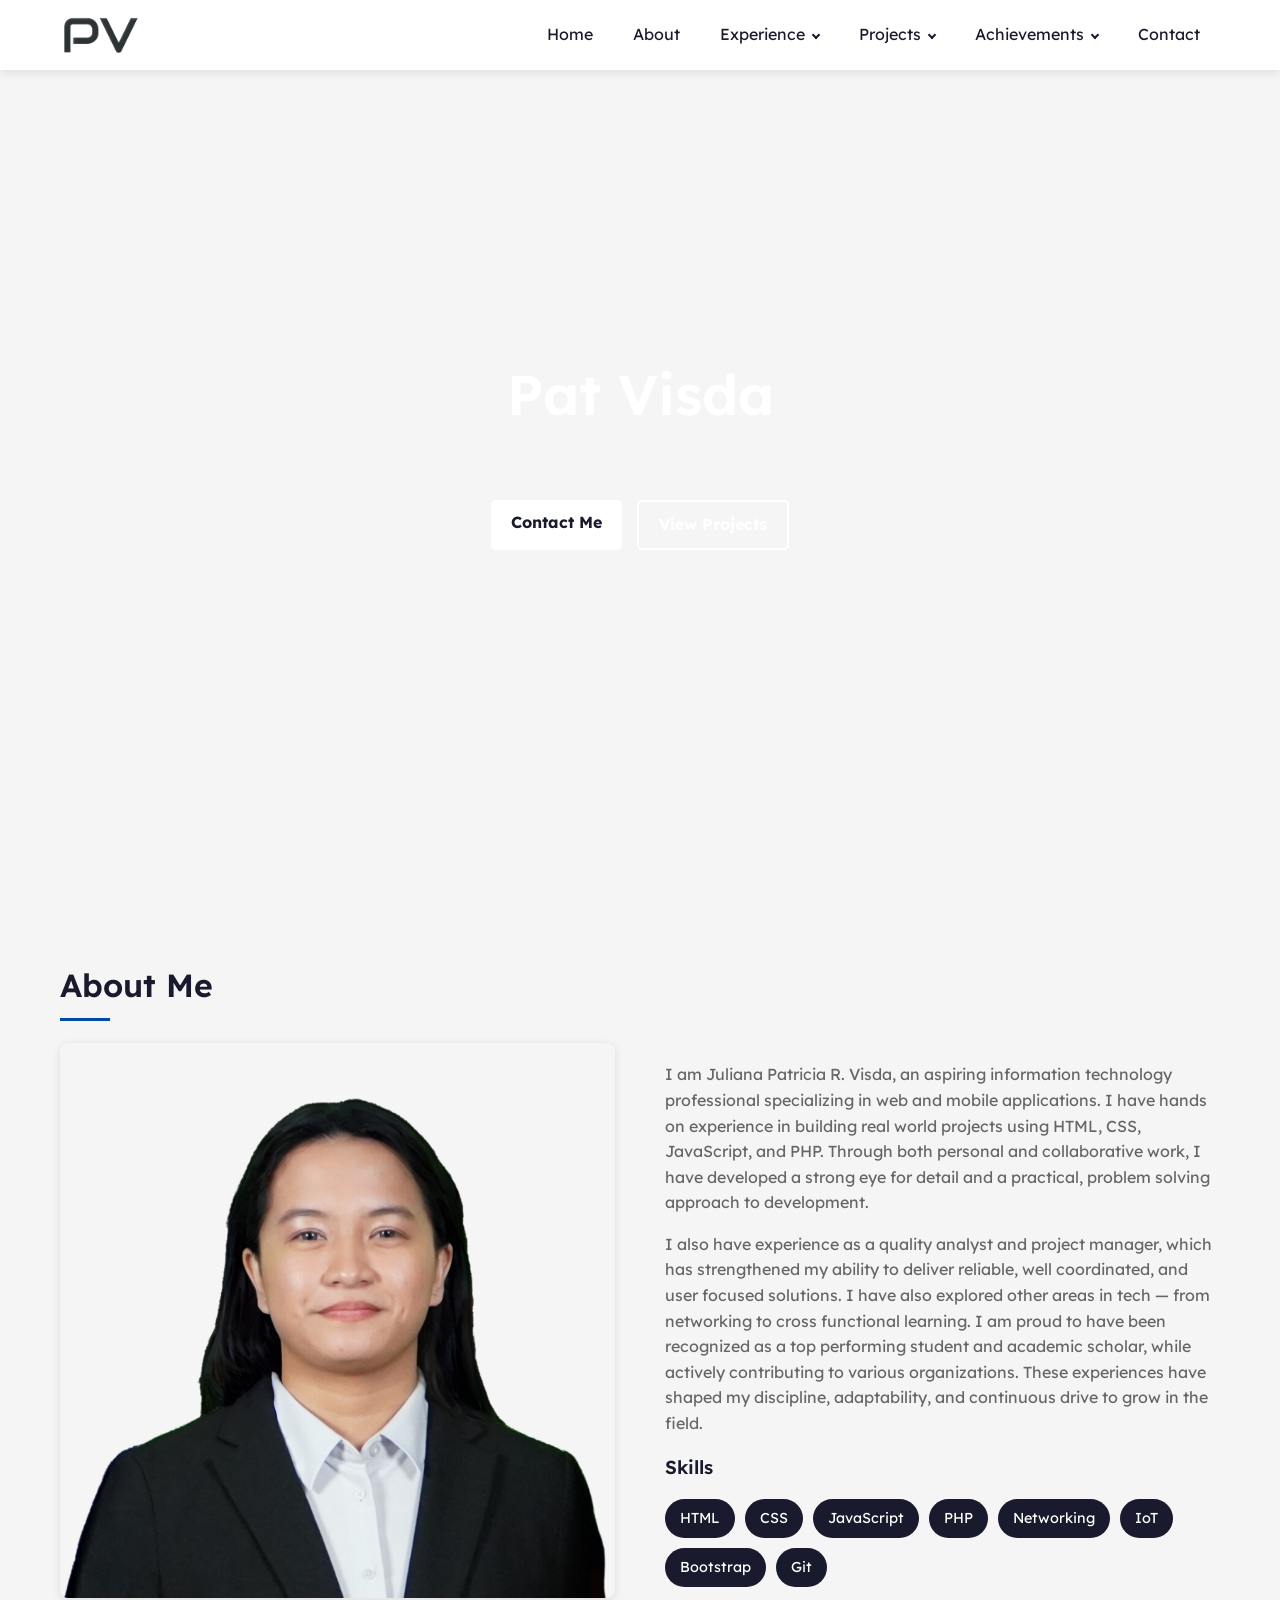
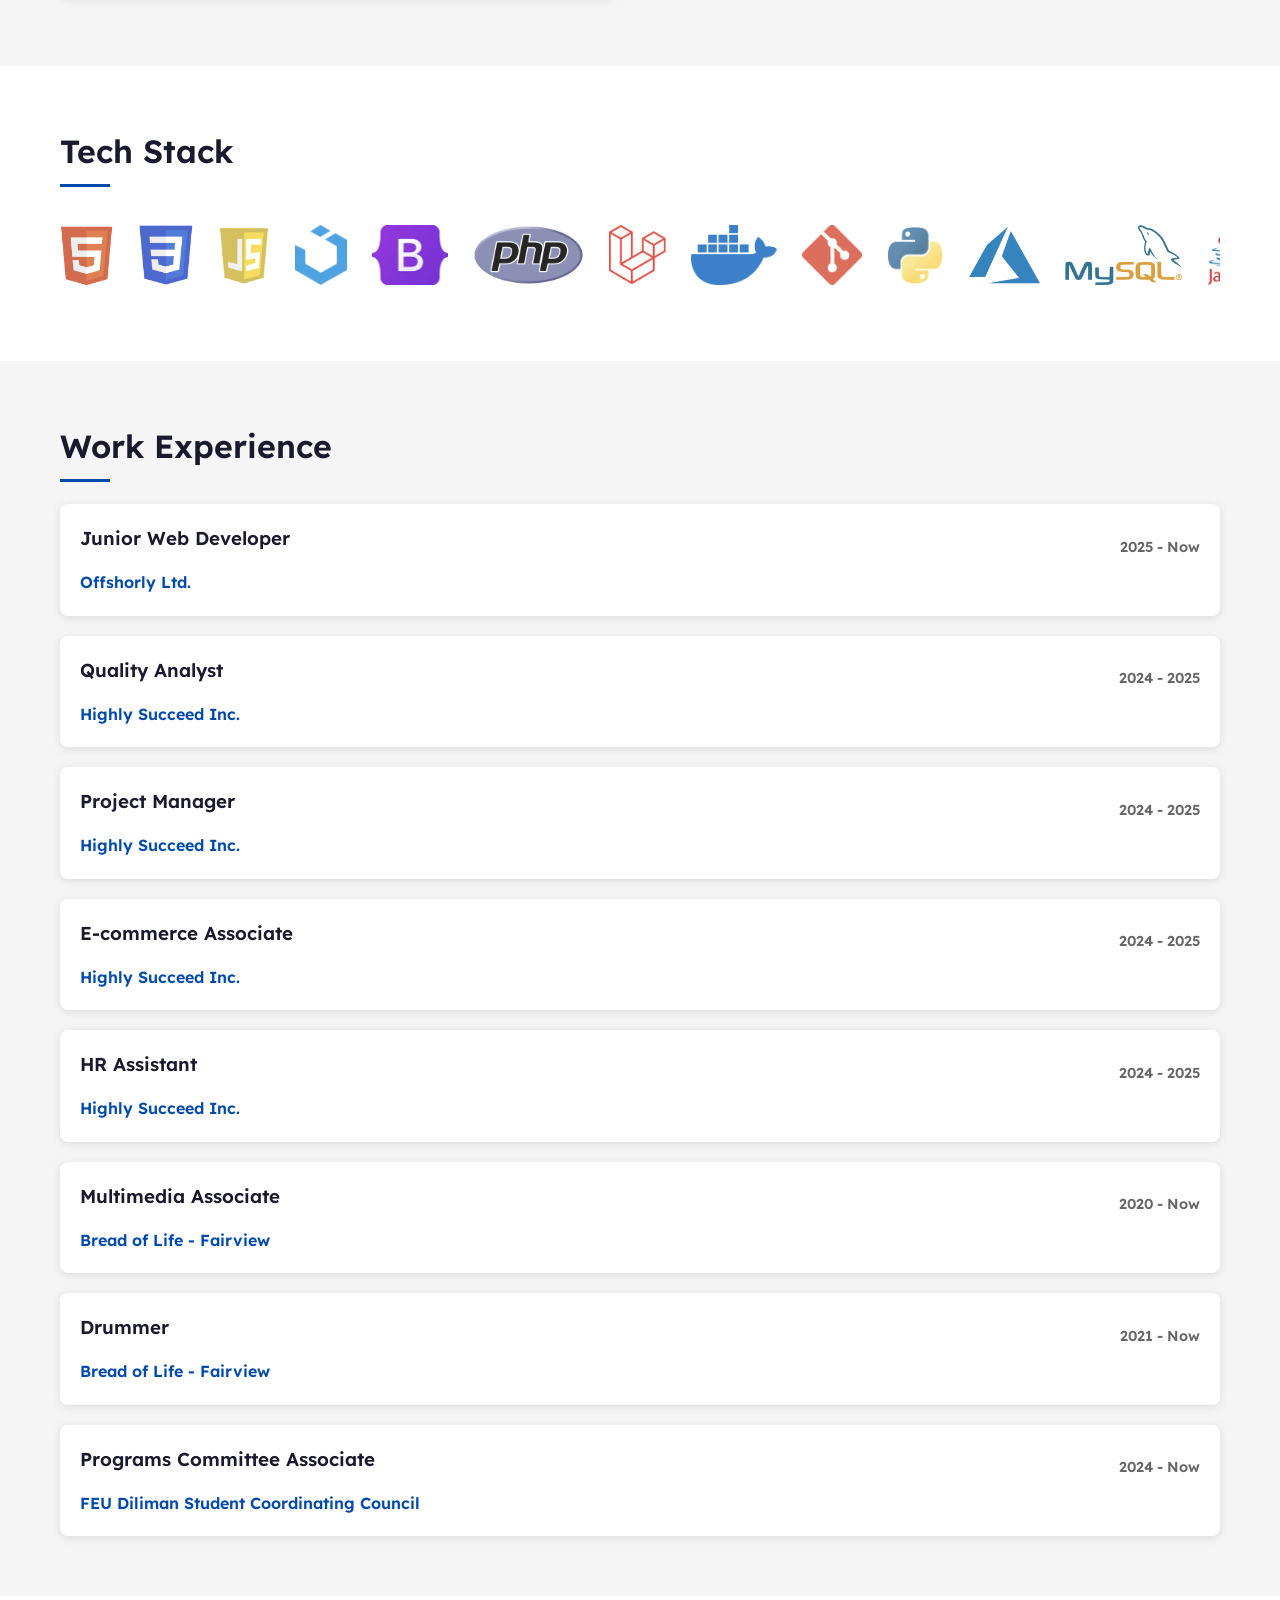
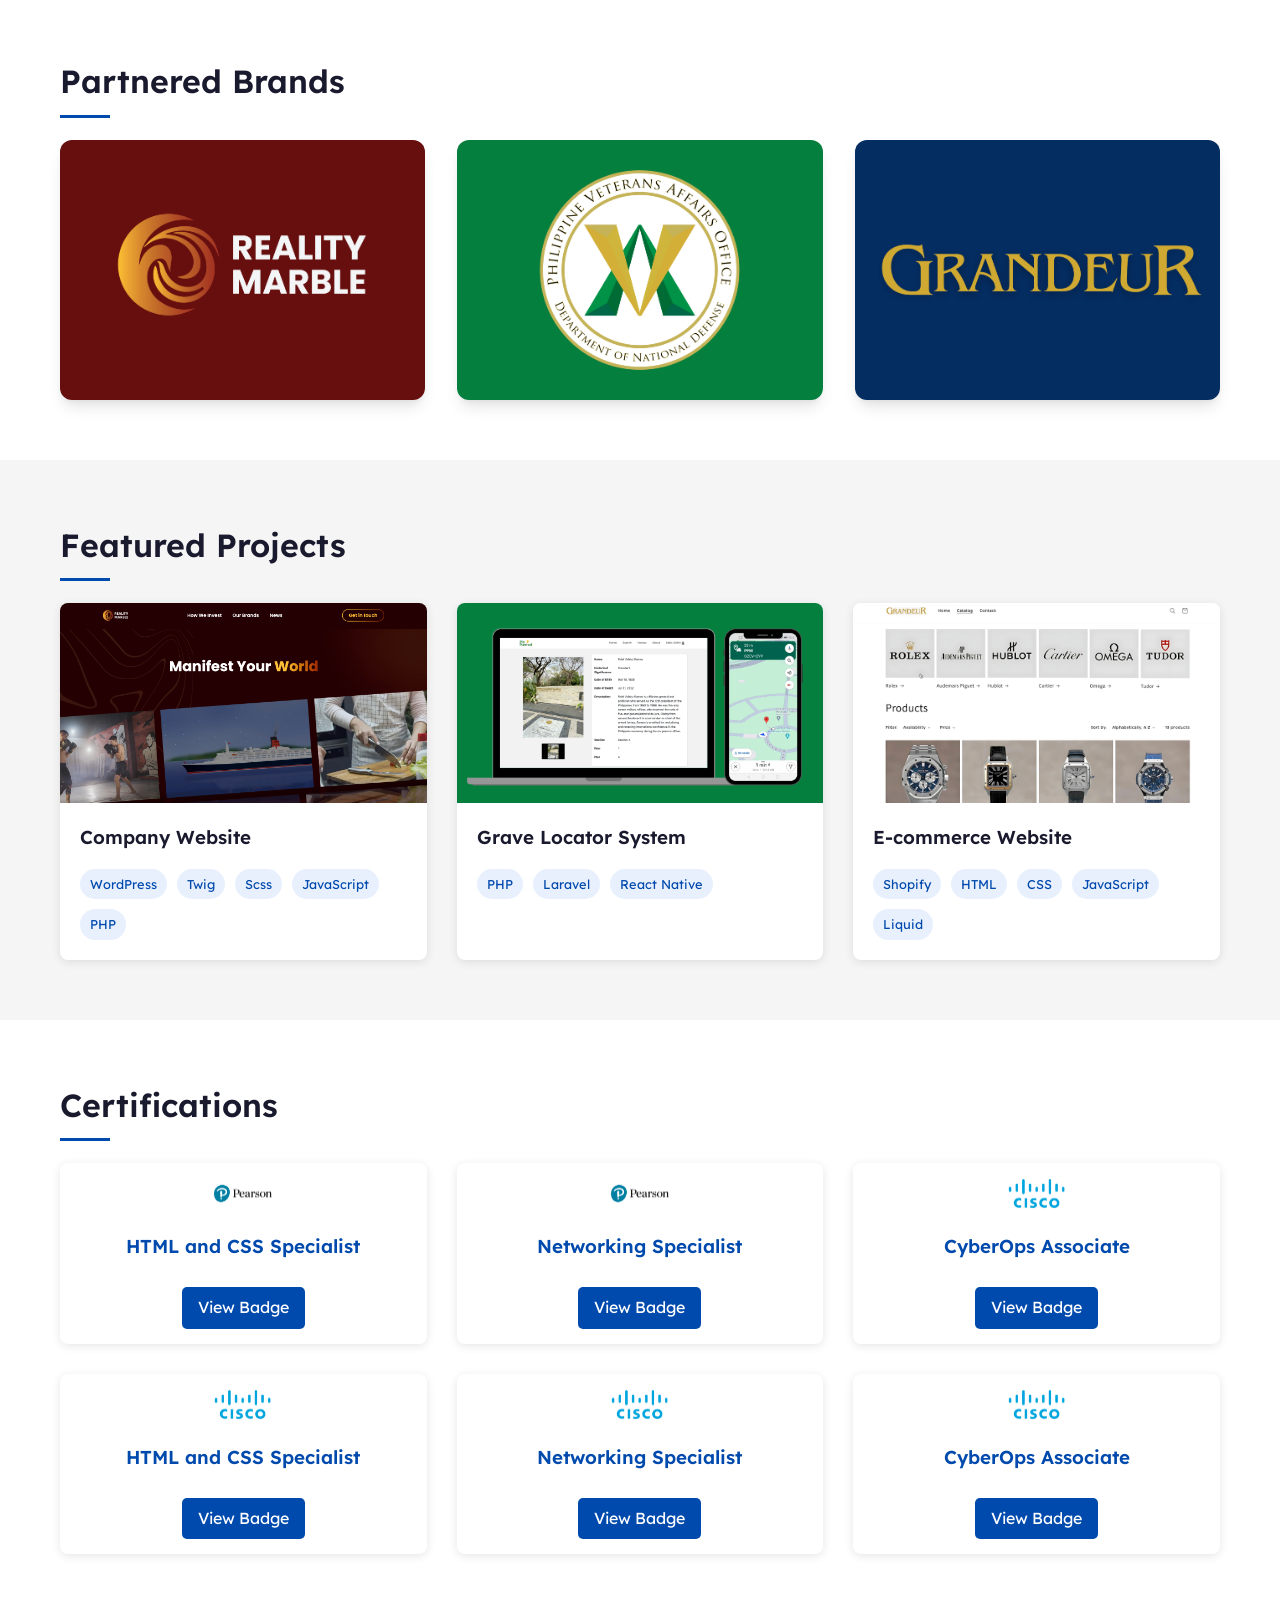
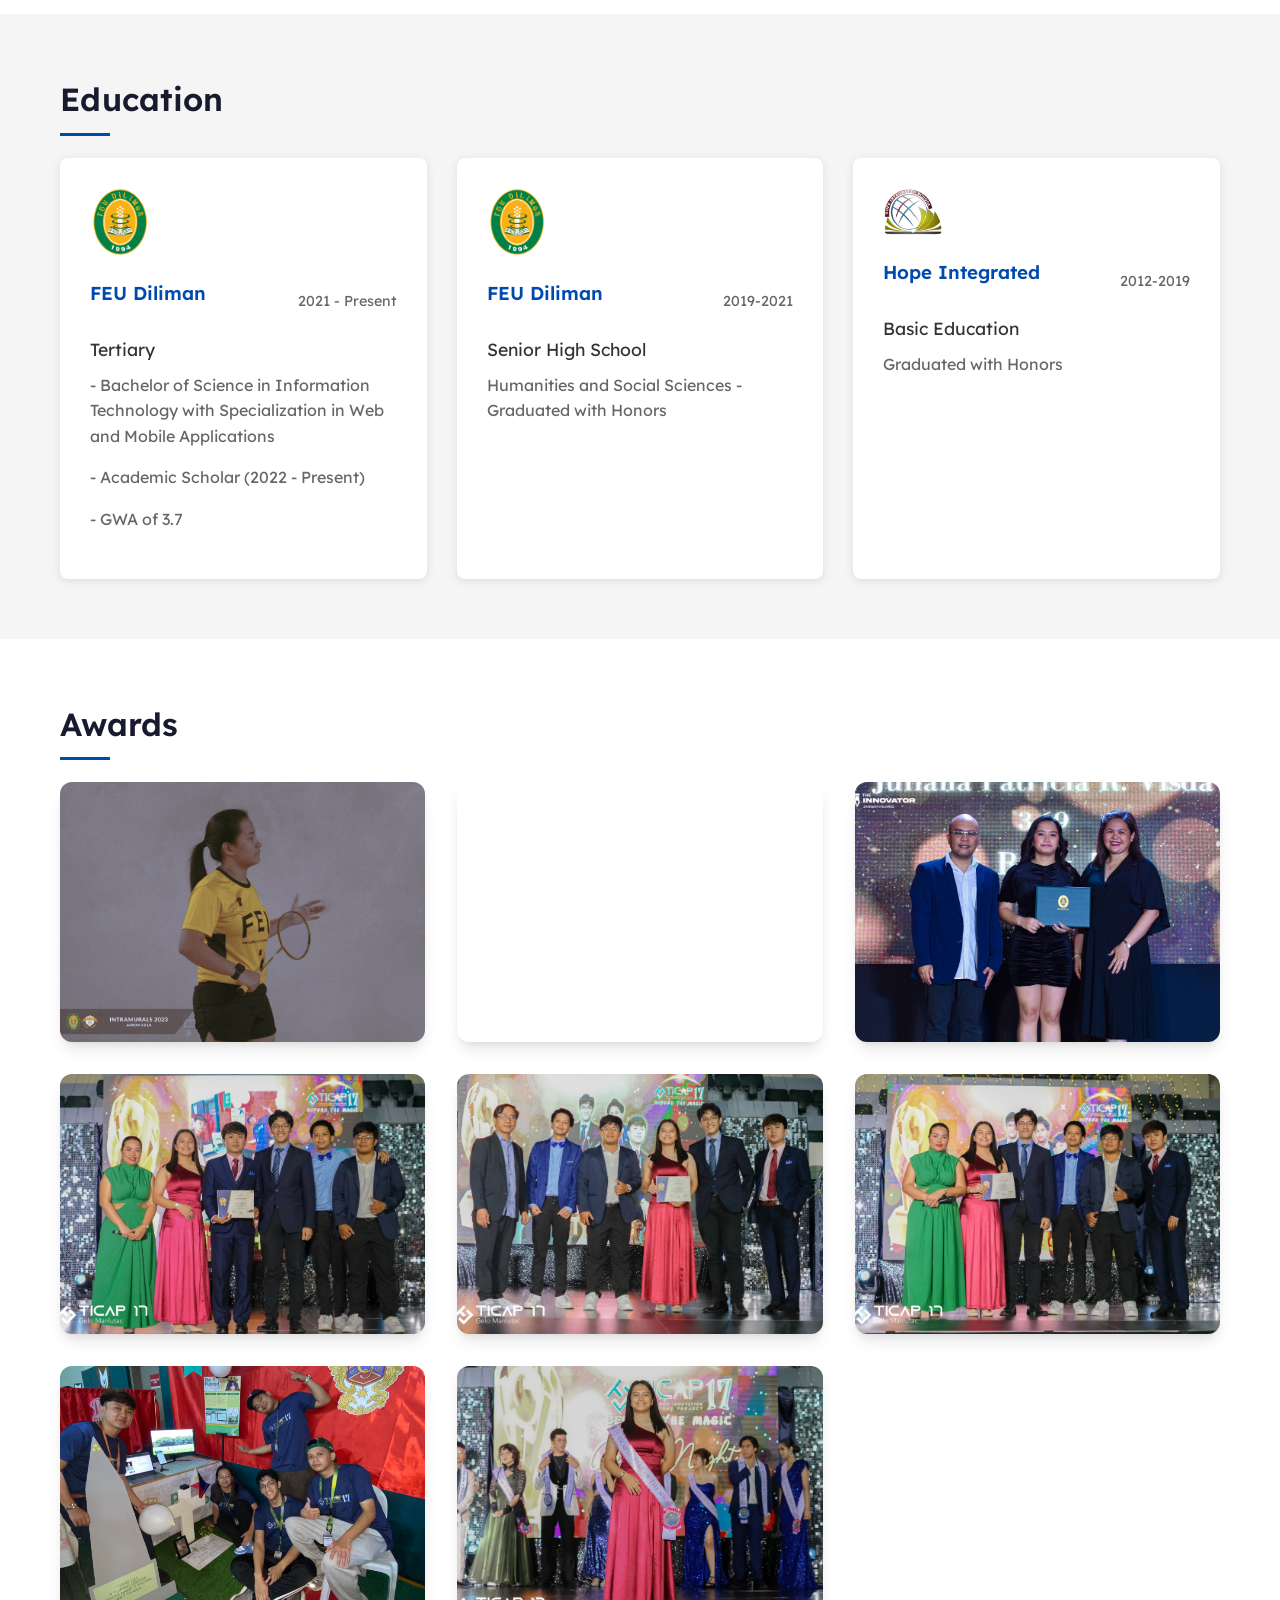
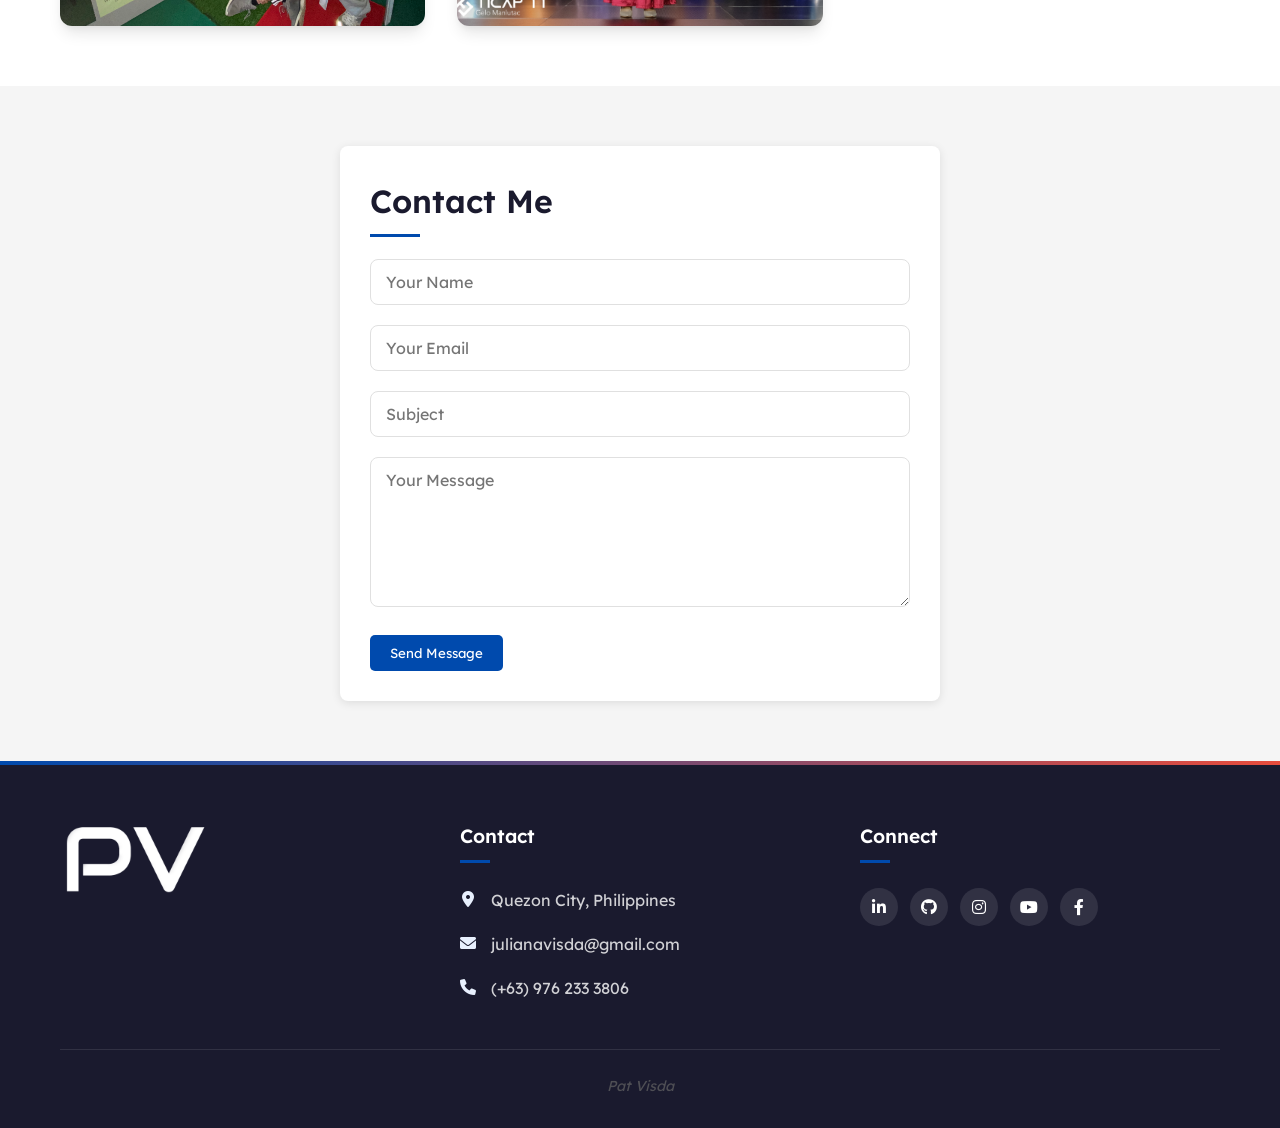
==== commit a0a3f9f7: "updated project name" ====
--- a/index.html
+++ b/index.html
@@ -289,7 +289,7 @@
         <div class="project-card">
           <div class="project-img" style="background-image: url('assets/project-2.png');"></div>
           <div class="project-content">
-            <h3>Navigation & Record-keeping System</h3>
+            <h3>Grave Locator System</h3>
             <div class="project-tech">
               <span class="tech-tag">PHP</span>
               <span class="tech-tag">Laravel</span>
@@ -628,4 +628,4 @@
     }
   </script>
 </body>
-</html>+</html>
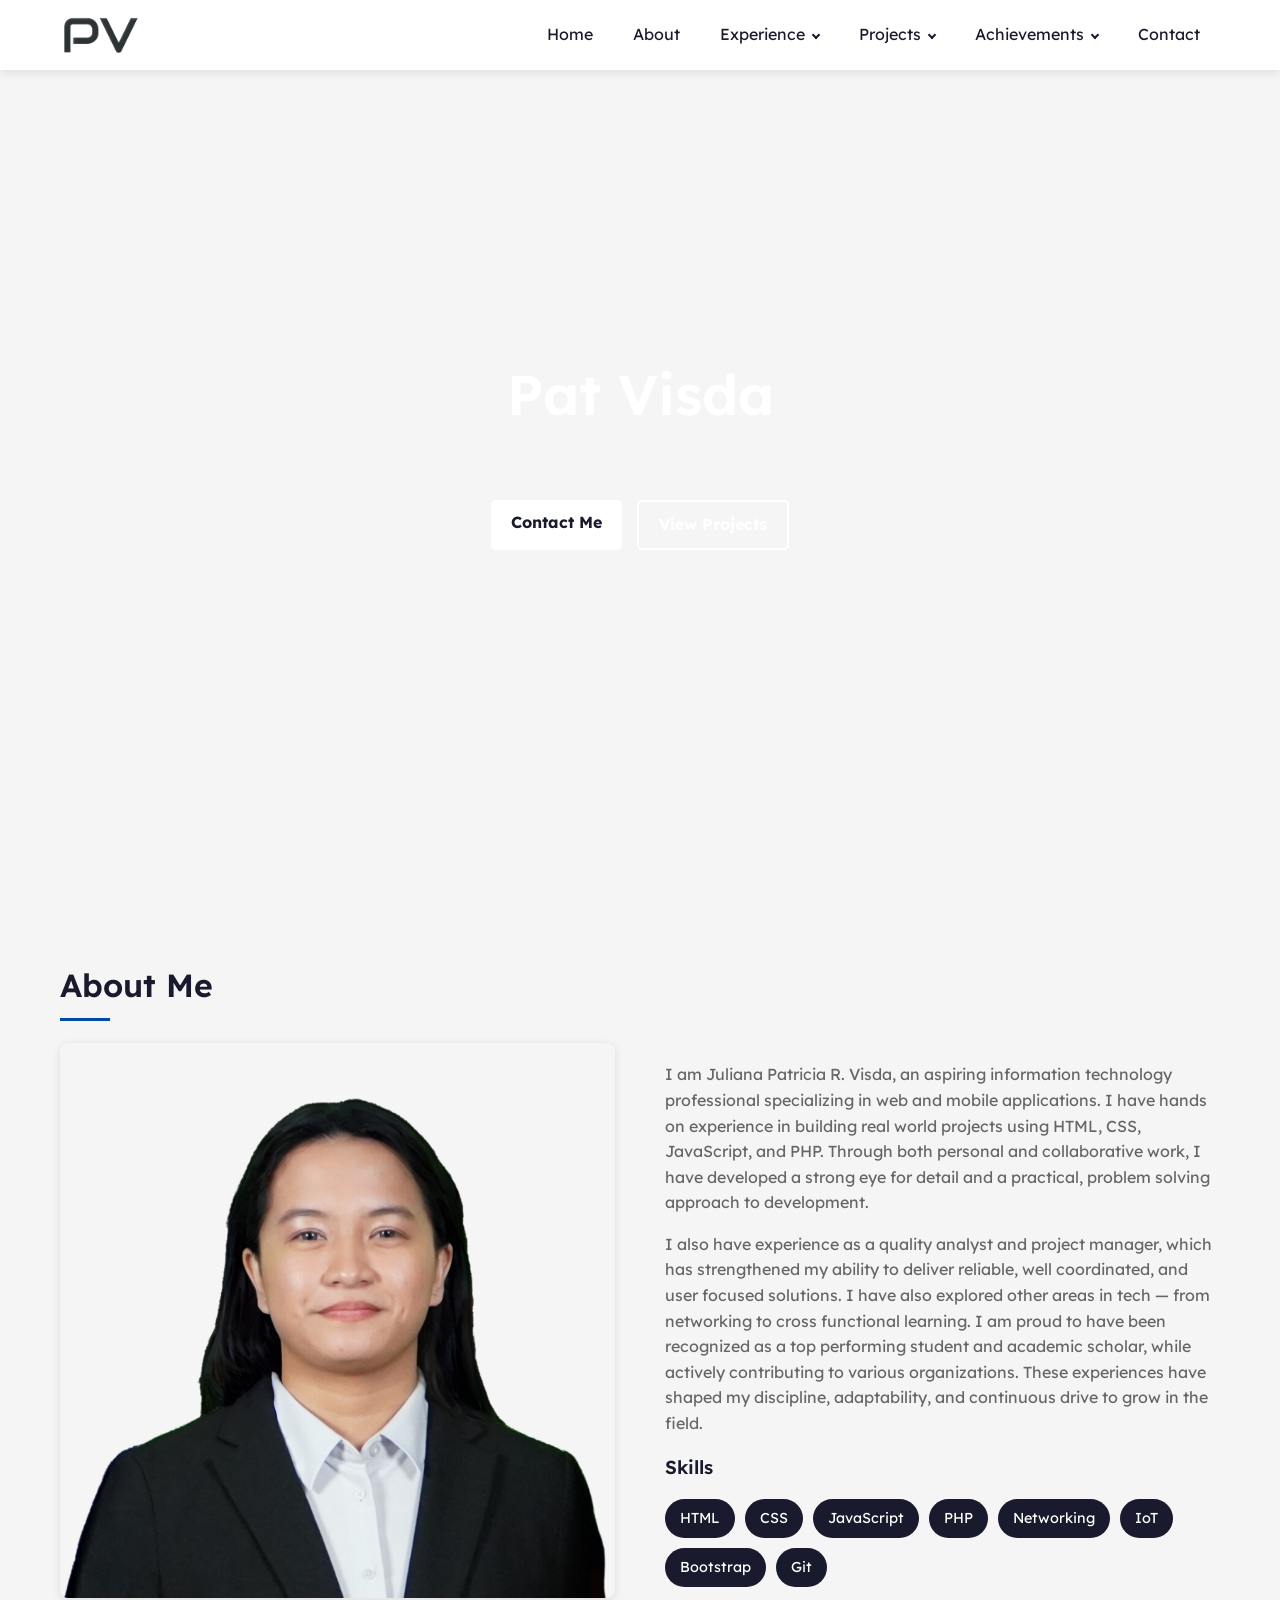
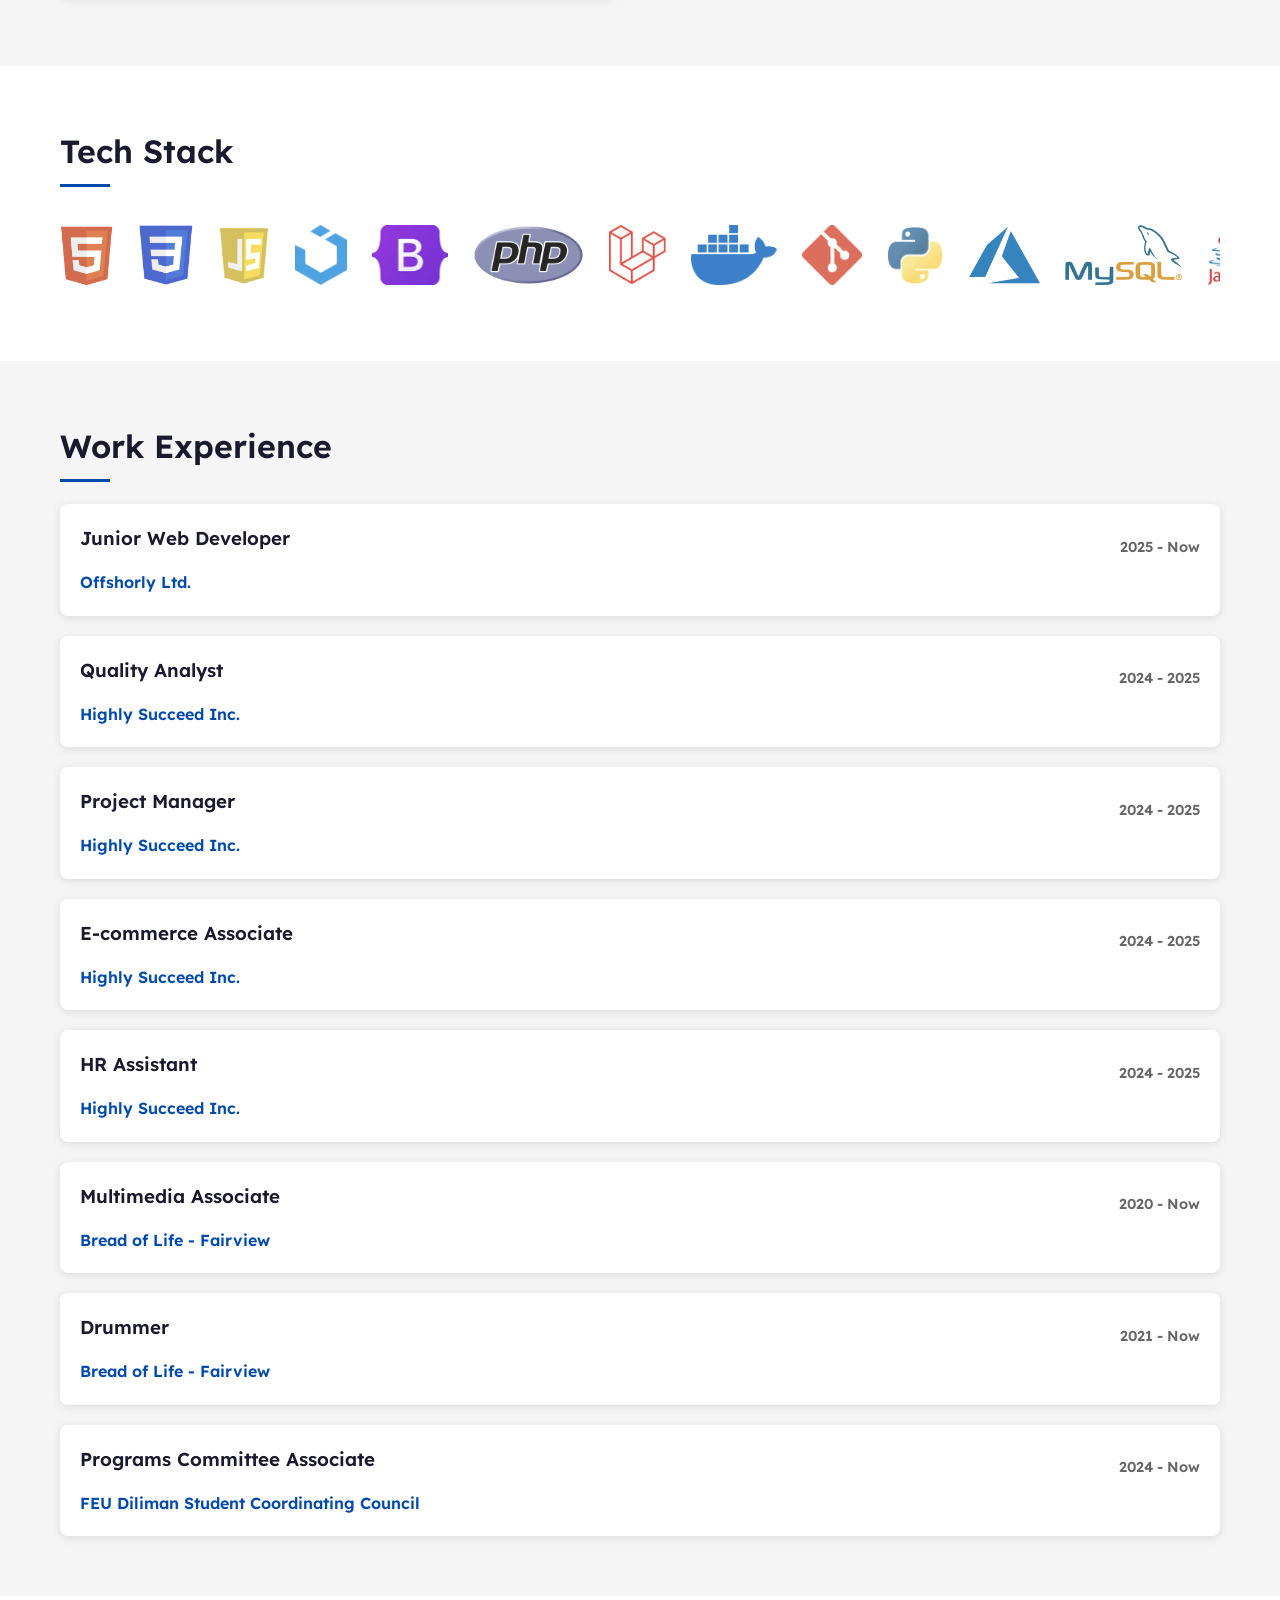
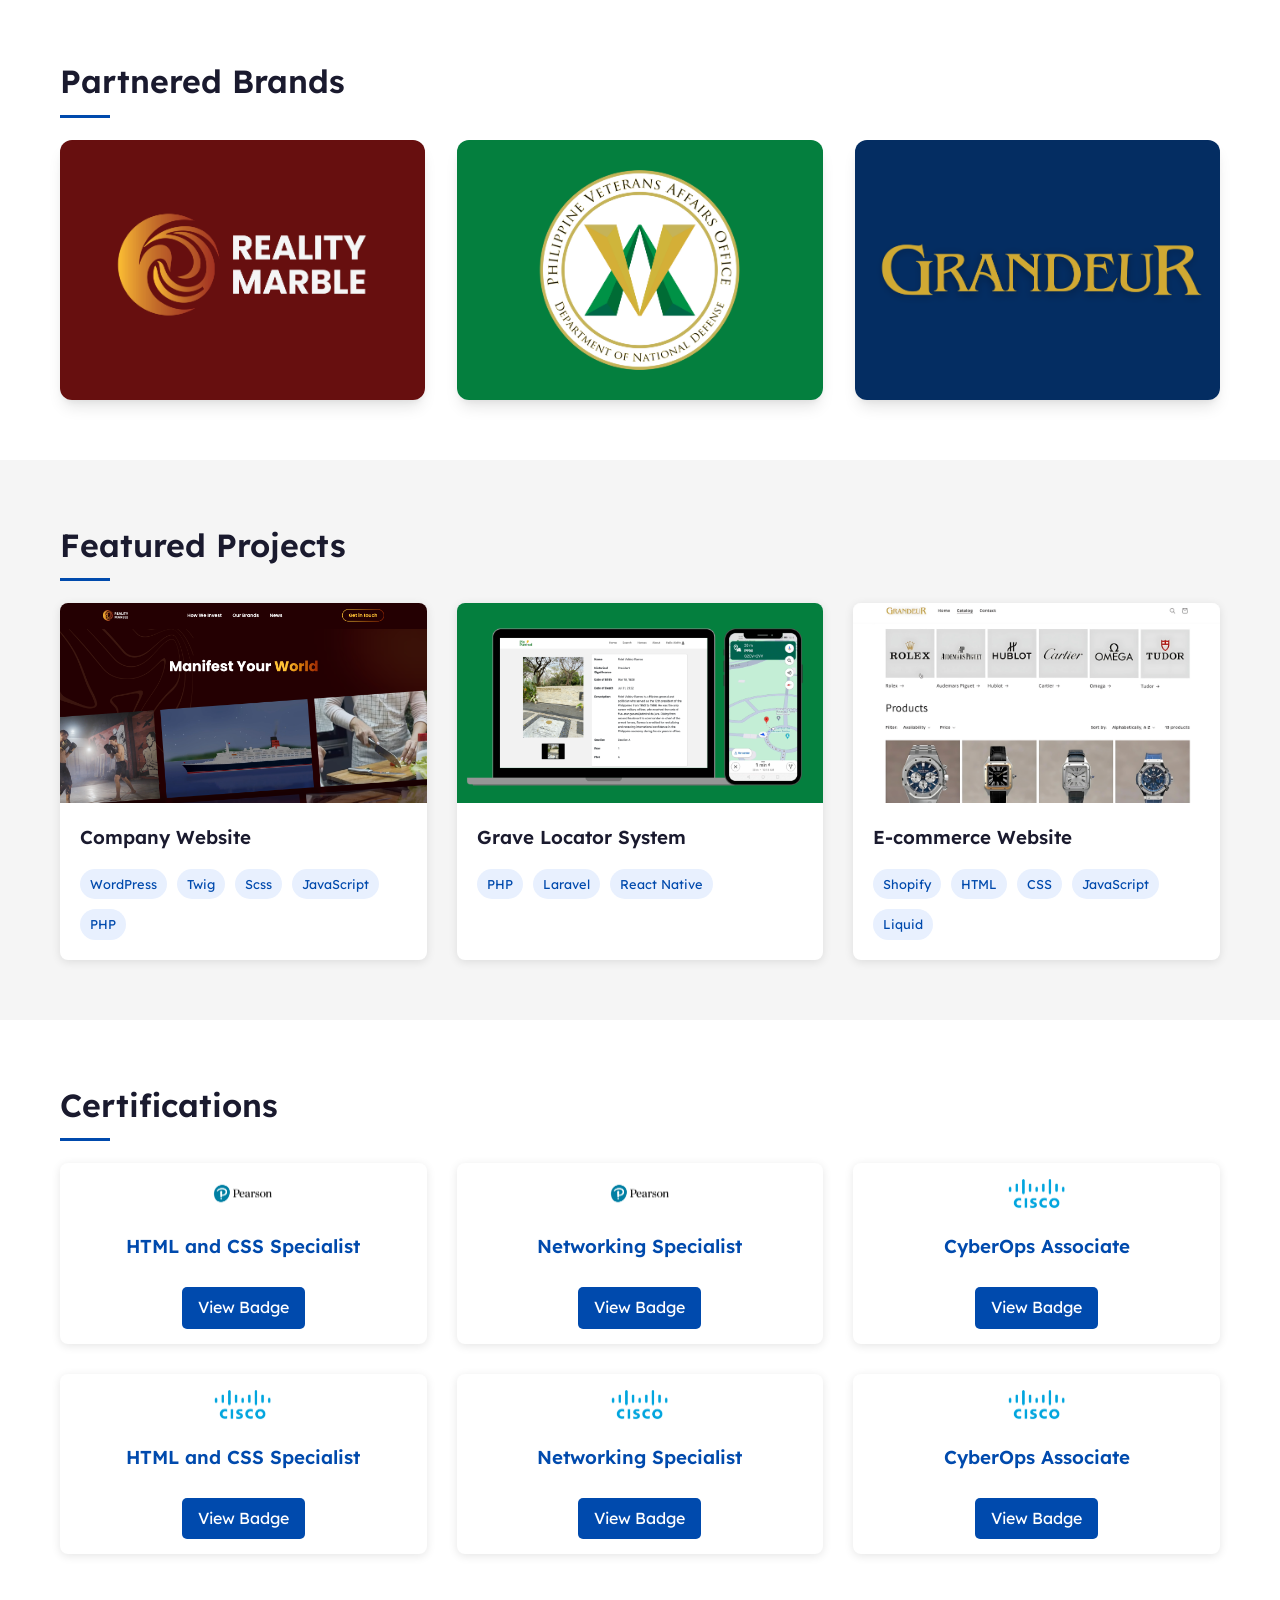
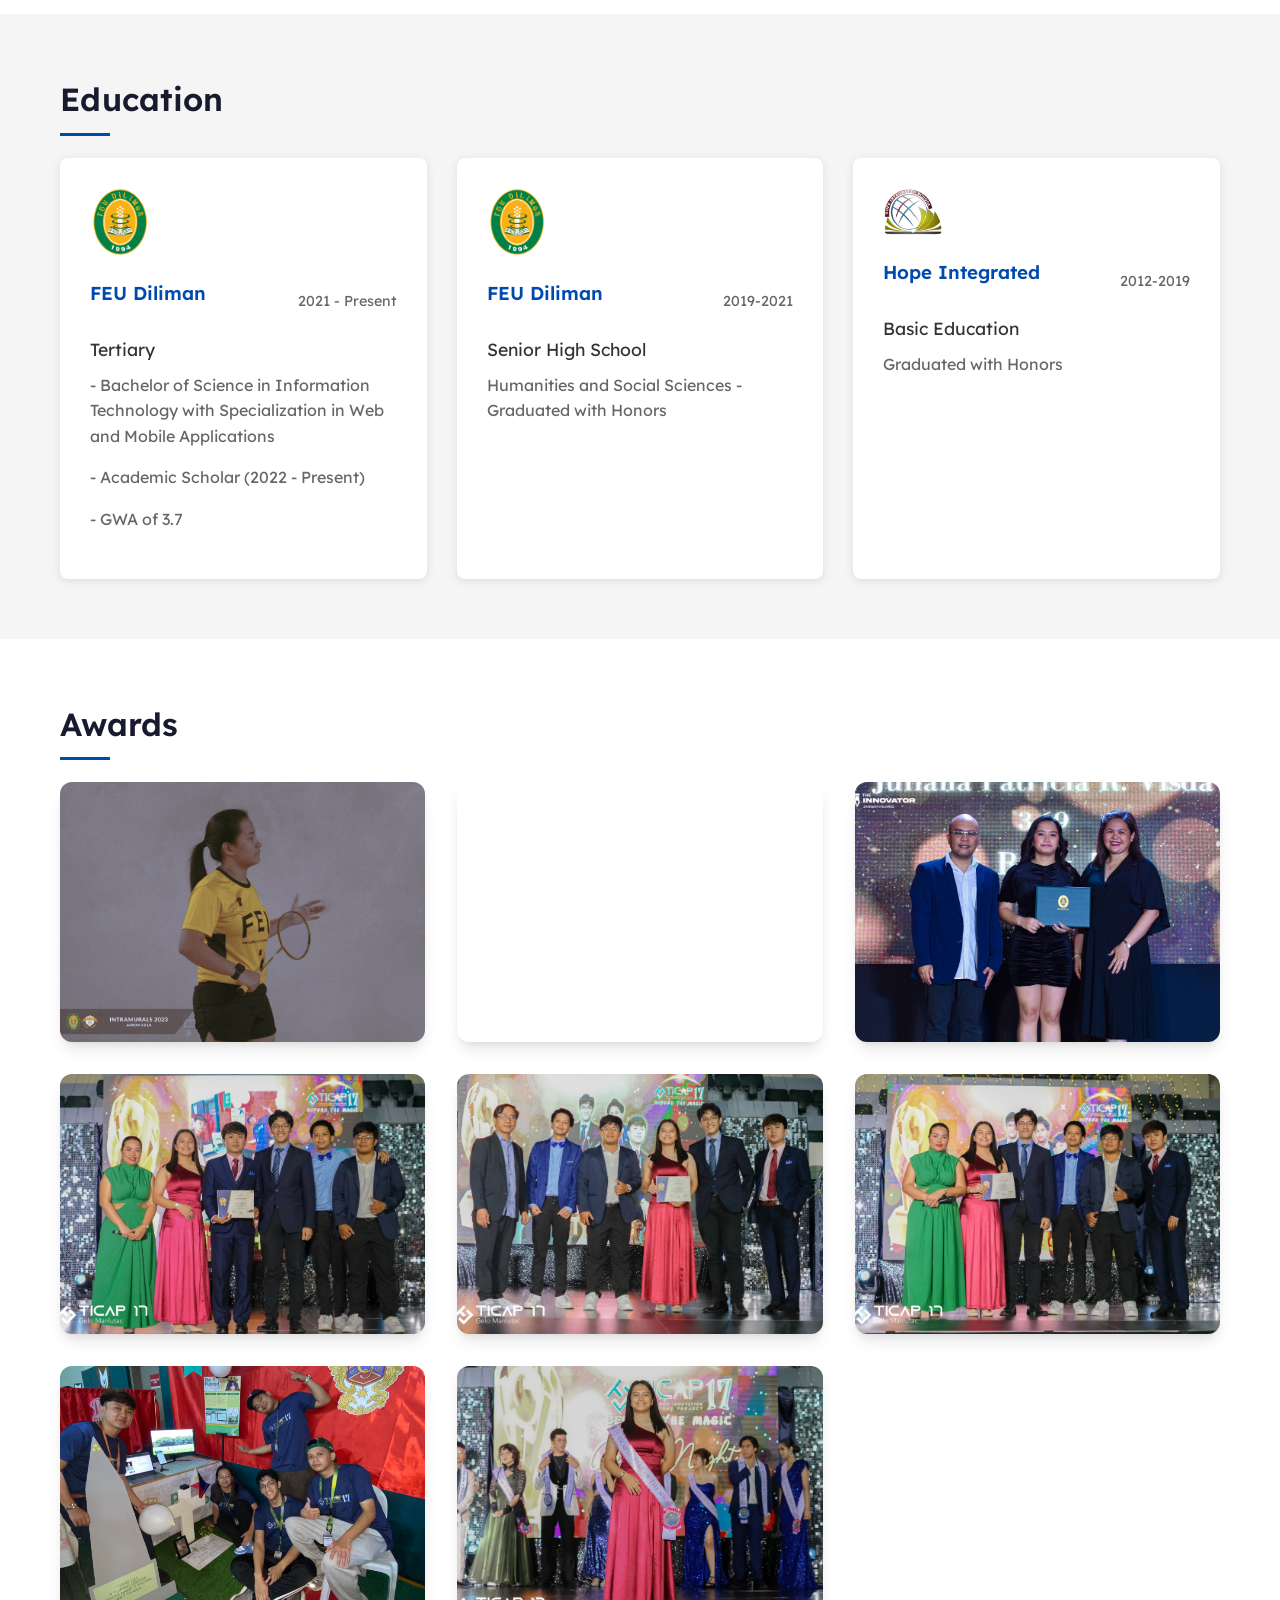
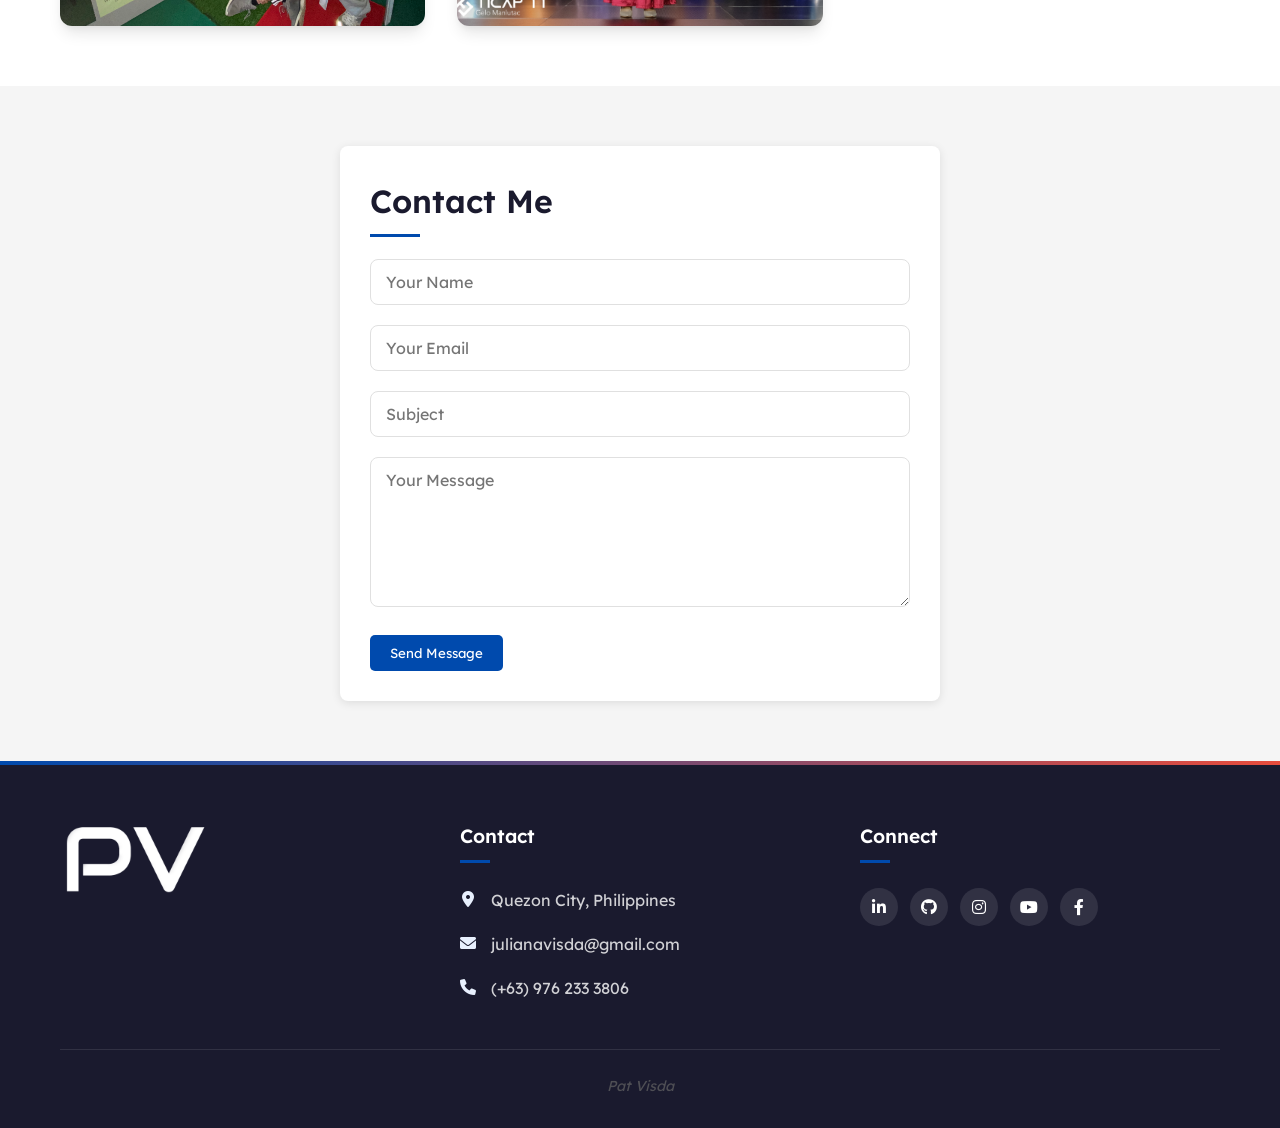
==== commit cfce0efa: "updated site title Pat Visda - Portfolio >> Pat Visda" ====
--- a/index.html
+++ b/index.html
@@ -3,7 +3,7 @@
 <head>
   <meta charset="UTF-8">
   <meta name="viewport" content="width=device-width, initial-scale=1.0">
-  <title>Pat Visda - Portfolio</title>
+  <title>Pat Visda</title>
   <link rel="icon" href="assets/favicon.png" type="image/png">
   <link rel="stylesheet" href="styles.css">
   <link href="https://cdnjs.cloudflare.com/ajax/libs/font-awesome/6.0.0/css/all.min.css" rel="stylesheet">
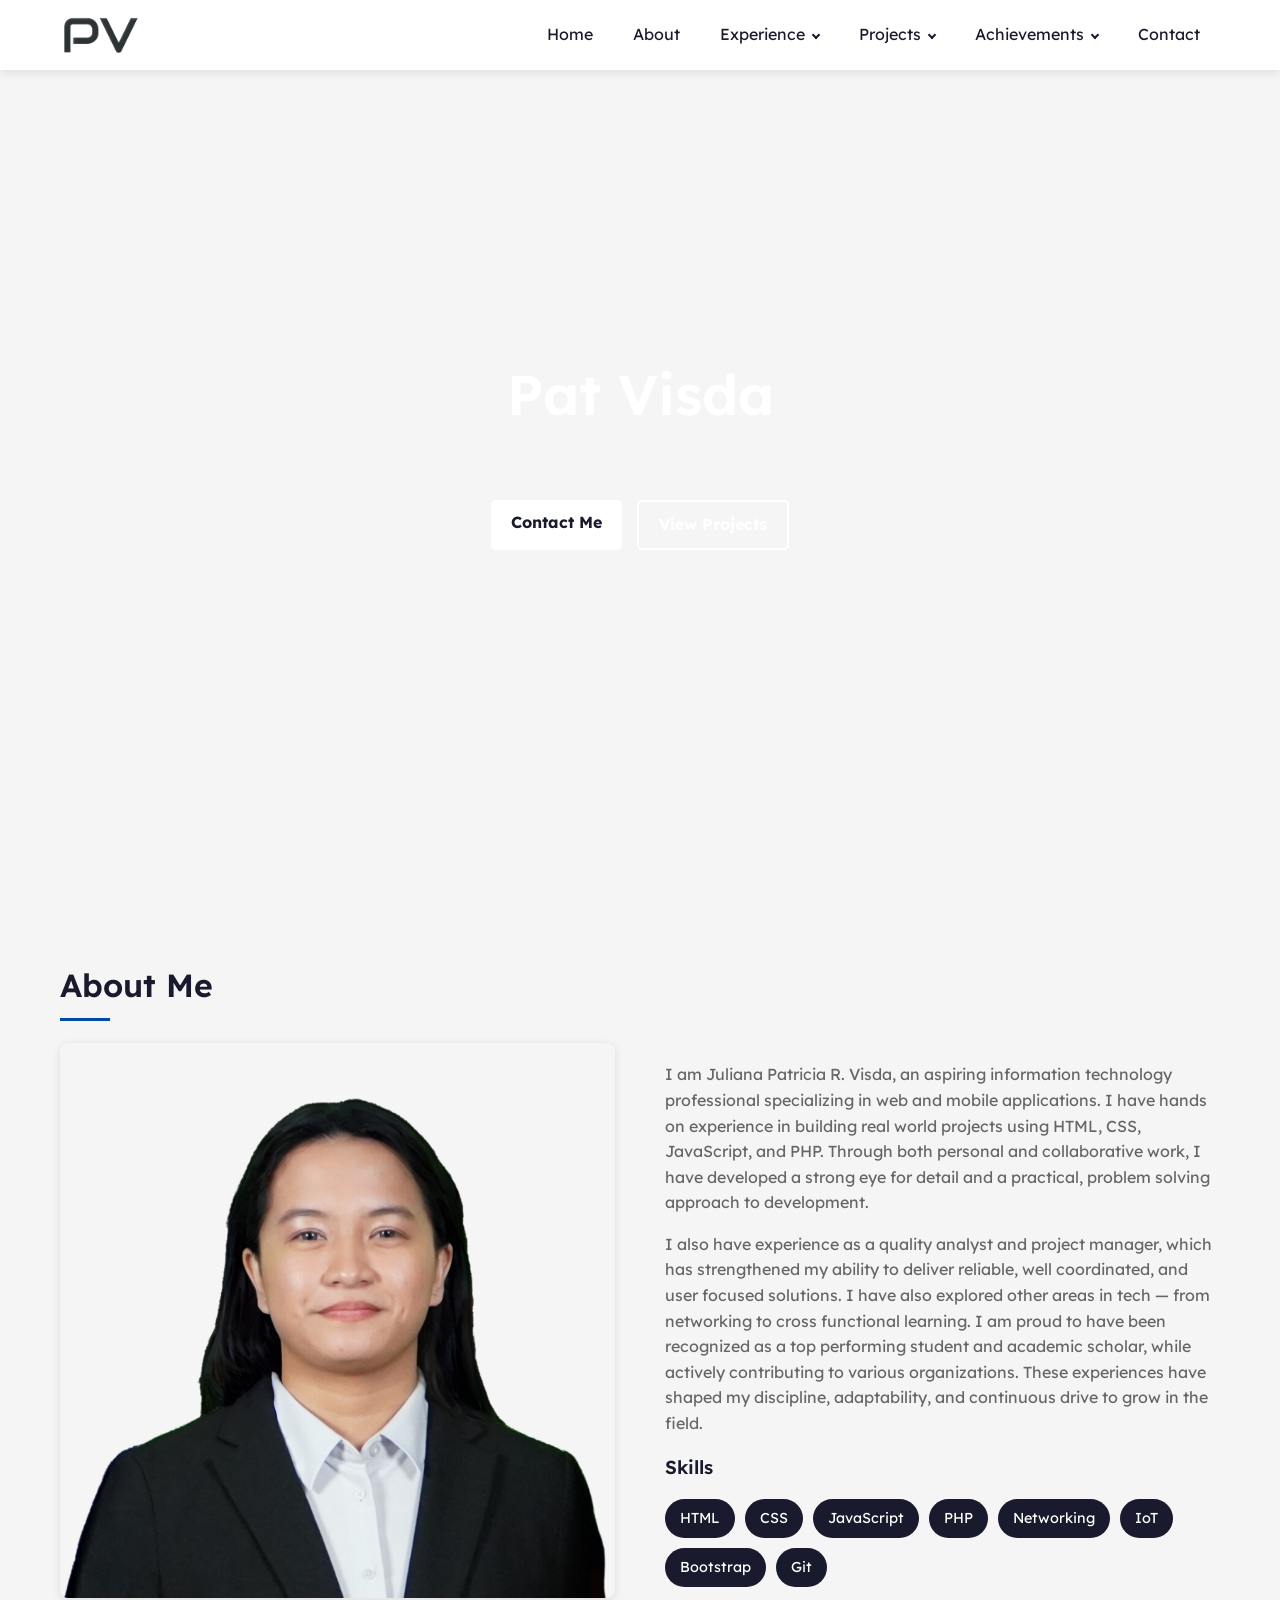
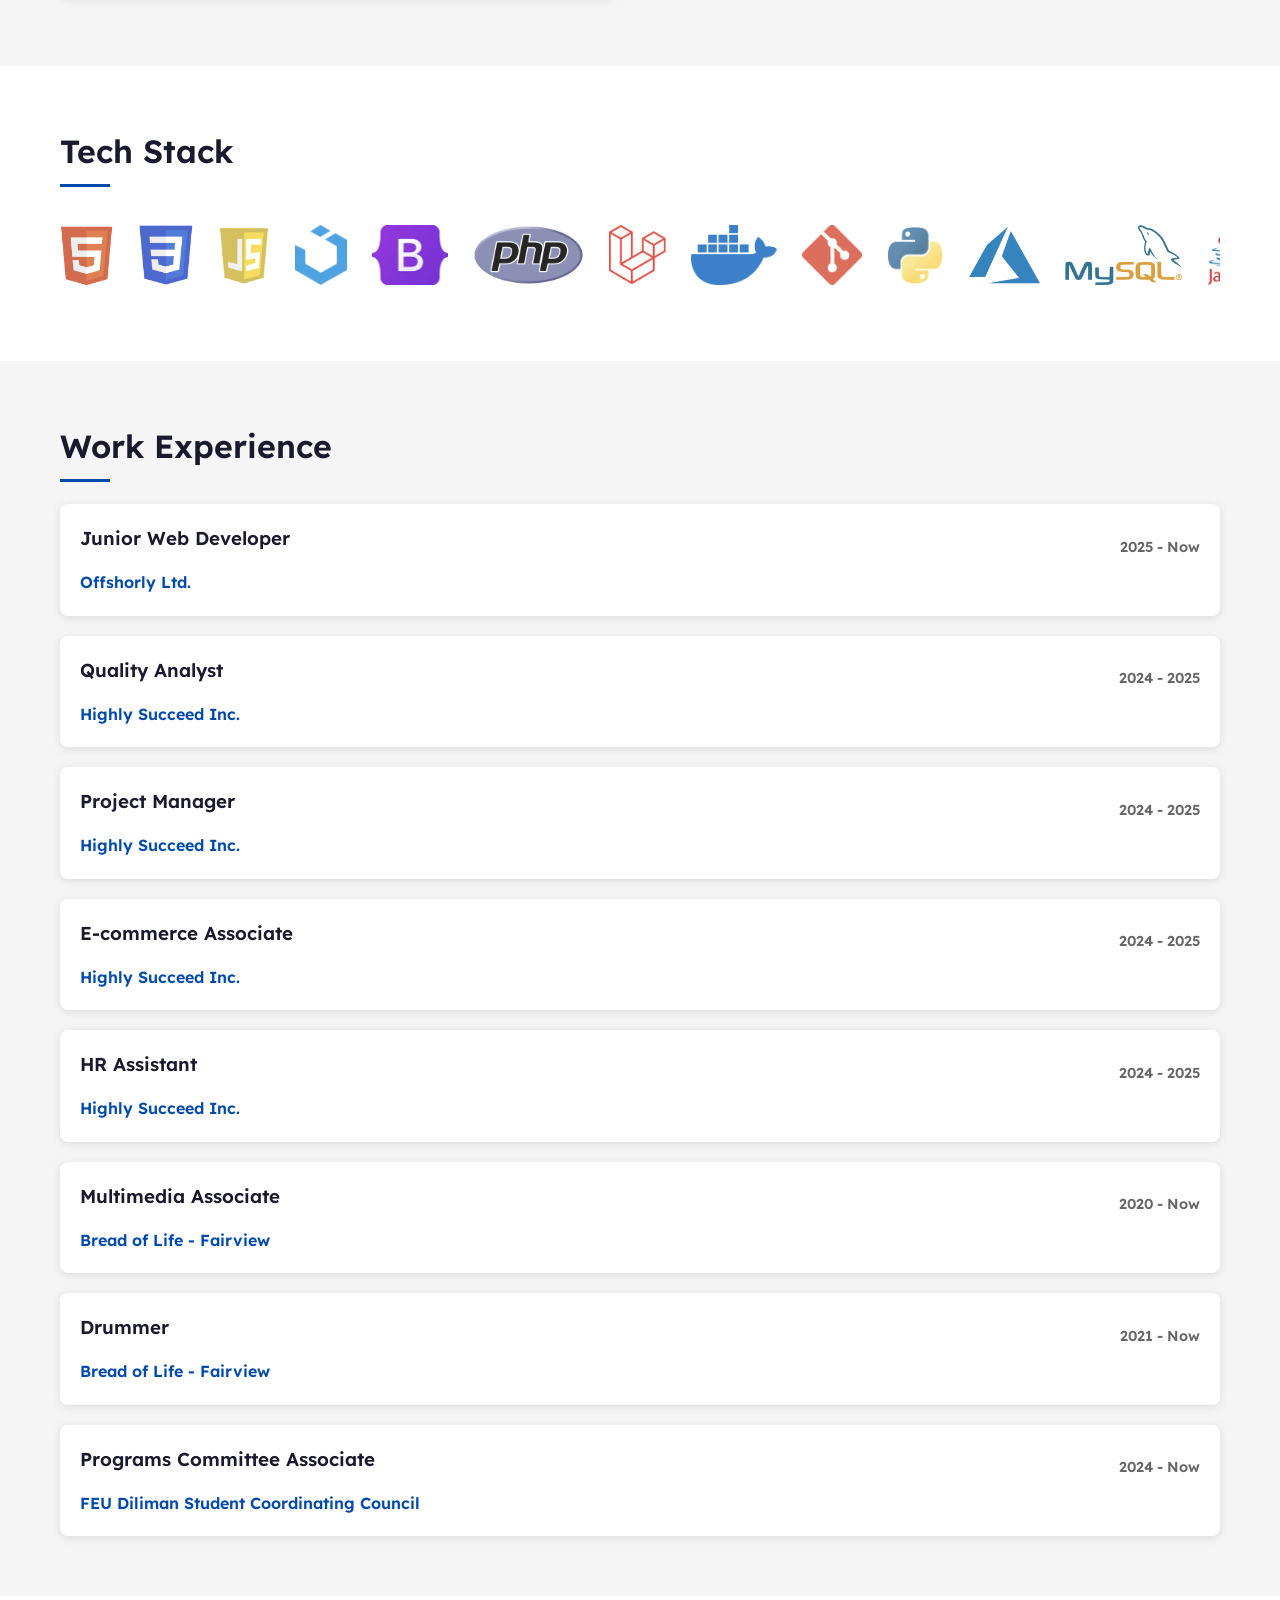
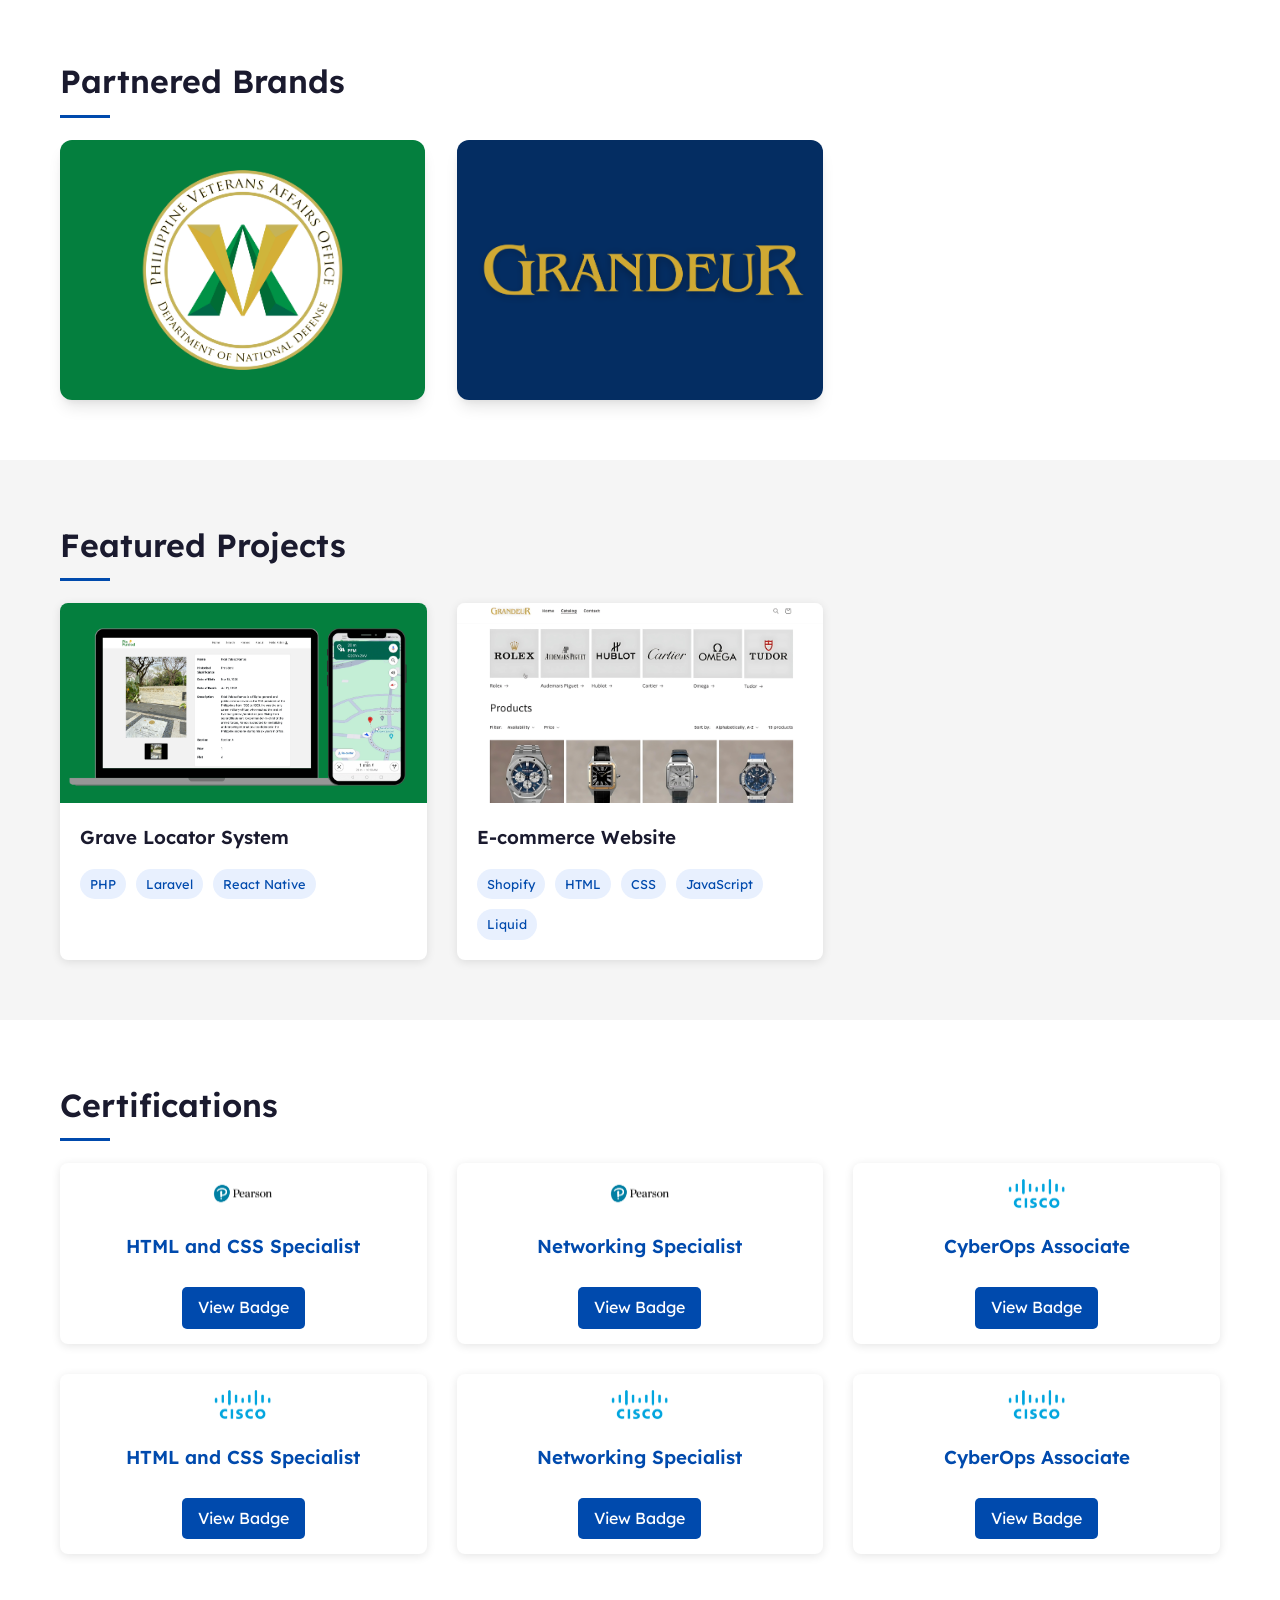
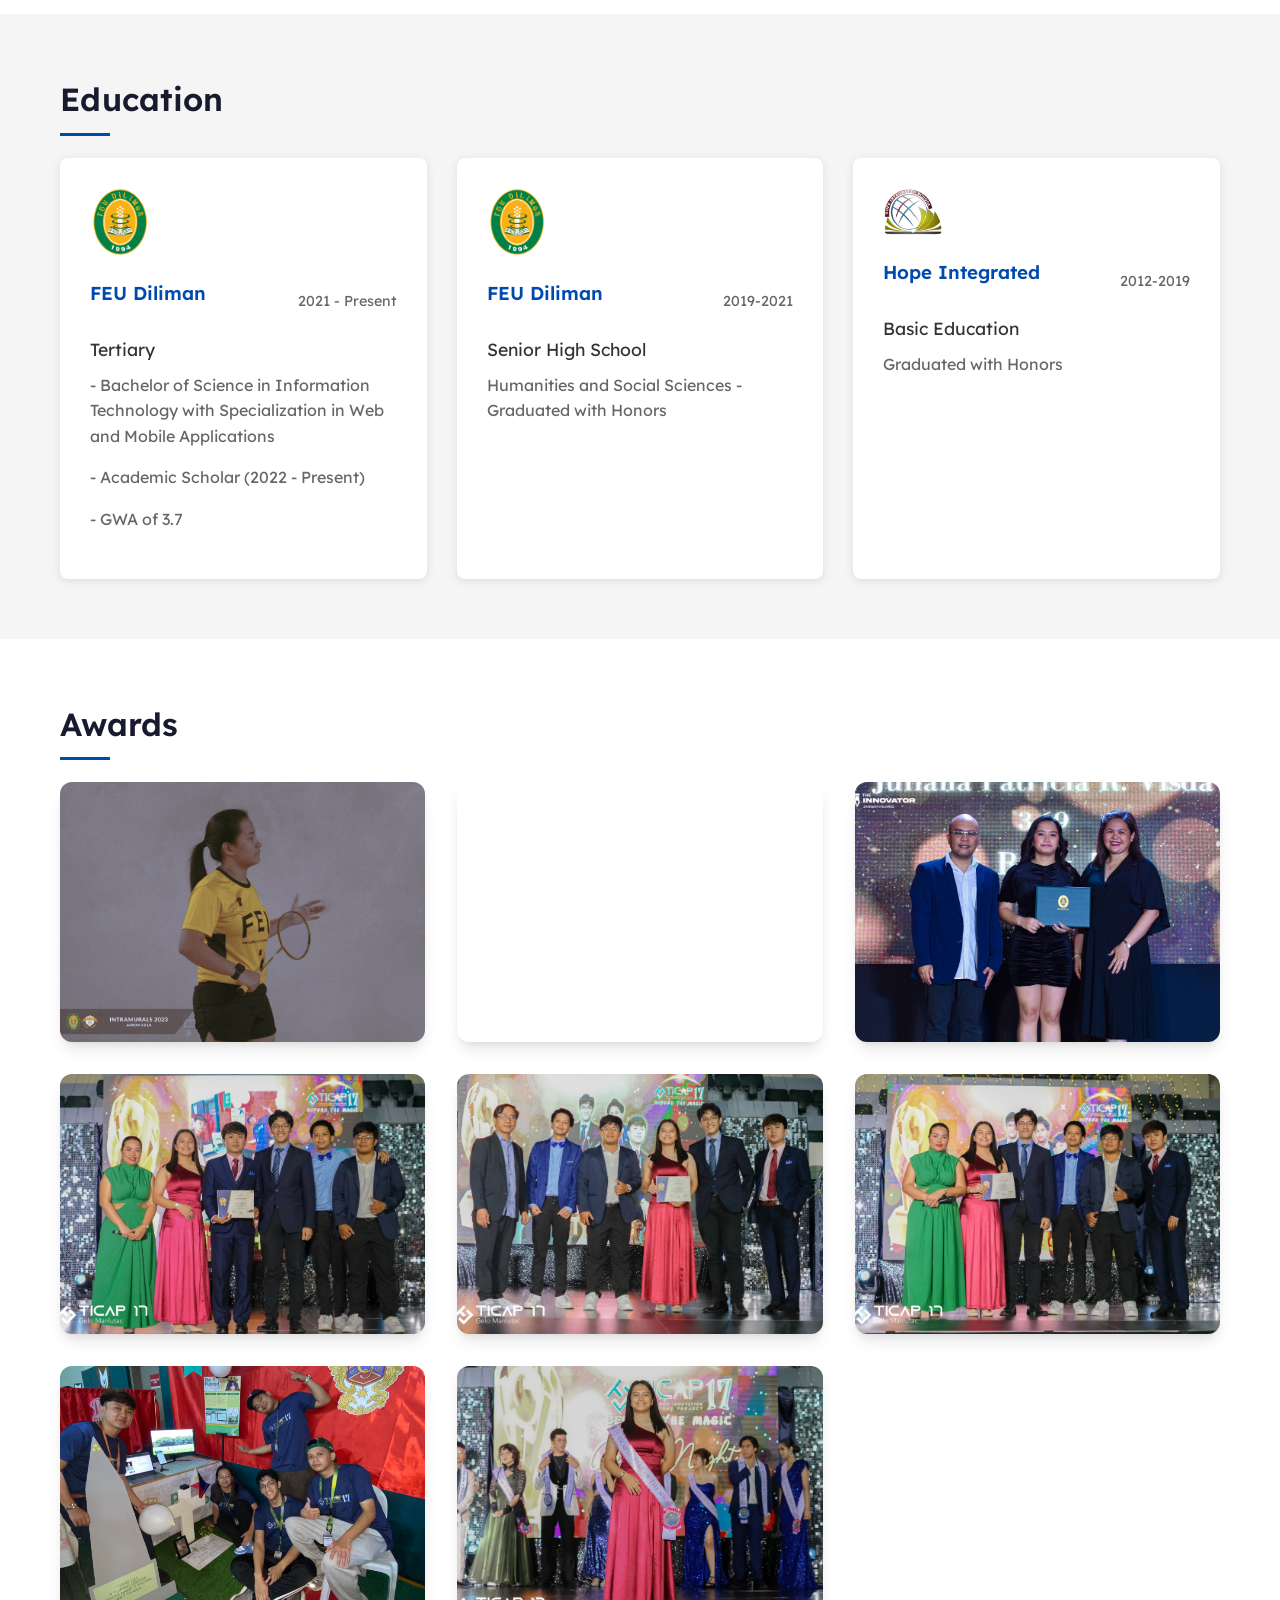
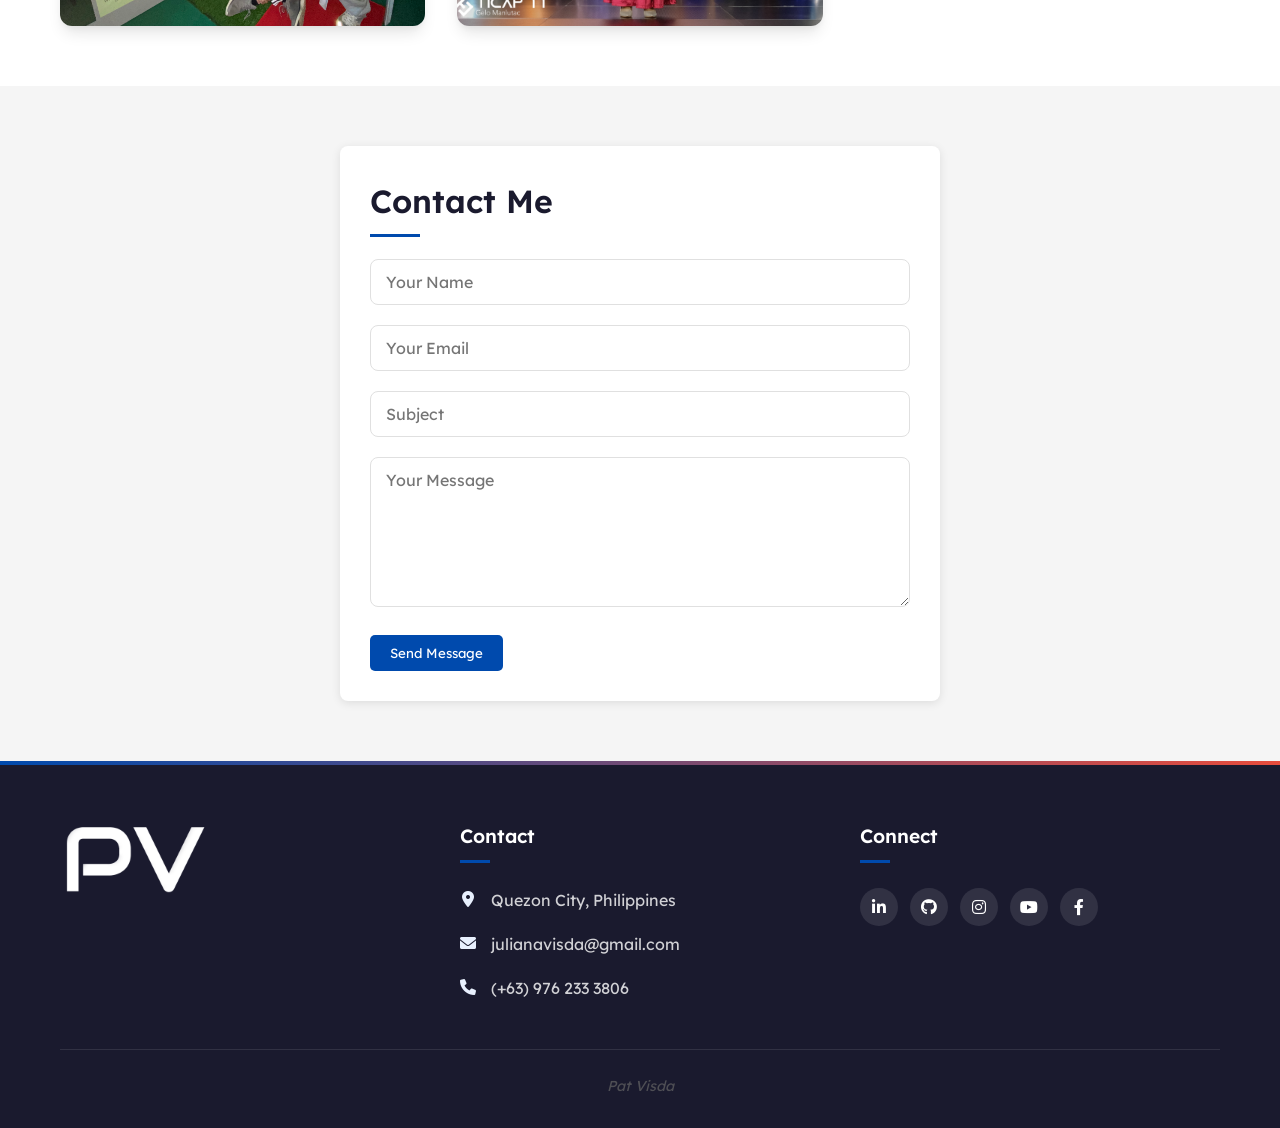
==== commit 8d0a60be: "removed c" ====
--- a/index.html
+++ b/index.html
@@ -246,12 +246,12 @@
     <div class="container">
       <h2 class="section-title">Partnered Brands</h2>
       <div class="brands-grid">
-        <div class="brand-card" style="background-image: url('assets/brand-1.png'); background-size: cover; background-position: center;">
+        <!-- <div class="brand-card" style="background-image: url('assets/brand-1.png'); background-size: cover; background-position: center;">
           <div class="card-overlay">
             <p>Developed a WordPress website for a Singapore-based company using Twig, SCSS, JavaScript, and PHP.</p>
             <a href="https://realitymarble.io" class="visit-button">Visit Website</a>
           </div>
-        </div>
+        </div> -->
         <div class="brand-card" style="background-image: url('assets/brand-2.png'); background-size: cover; background-position: center;">
           <div class="card-overlay">
             <p>Built a record system for Libingan ng mga Bayani using Laravel, PHP, and React Native.</p>
@@ -273,7 +273,7 @@
     <div class="container">
       <h2>Featured Projects</h2>
       <div class="projects-grid">
-        <div class="project-card">
+        <!-- <div class="project-card">
           <div class="project-img" style="background-image: url('assets/project-1.png');"></div>
           <div class="project-content">
             <h3>Company Website</h3>
@@ -285,7 +285,7 @@
               <span class="tech-tag">PHP</span>
             </div>
           </div>
-        </div>
+        </div> -->
         <div class="project-card">
           <div class="project-img" style="background-image: url('assets/project-2.png');"></div>
           <div class="project-content">
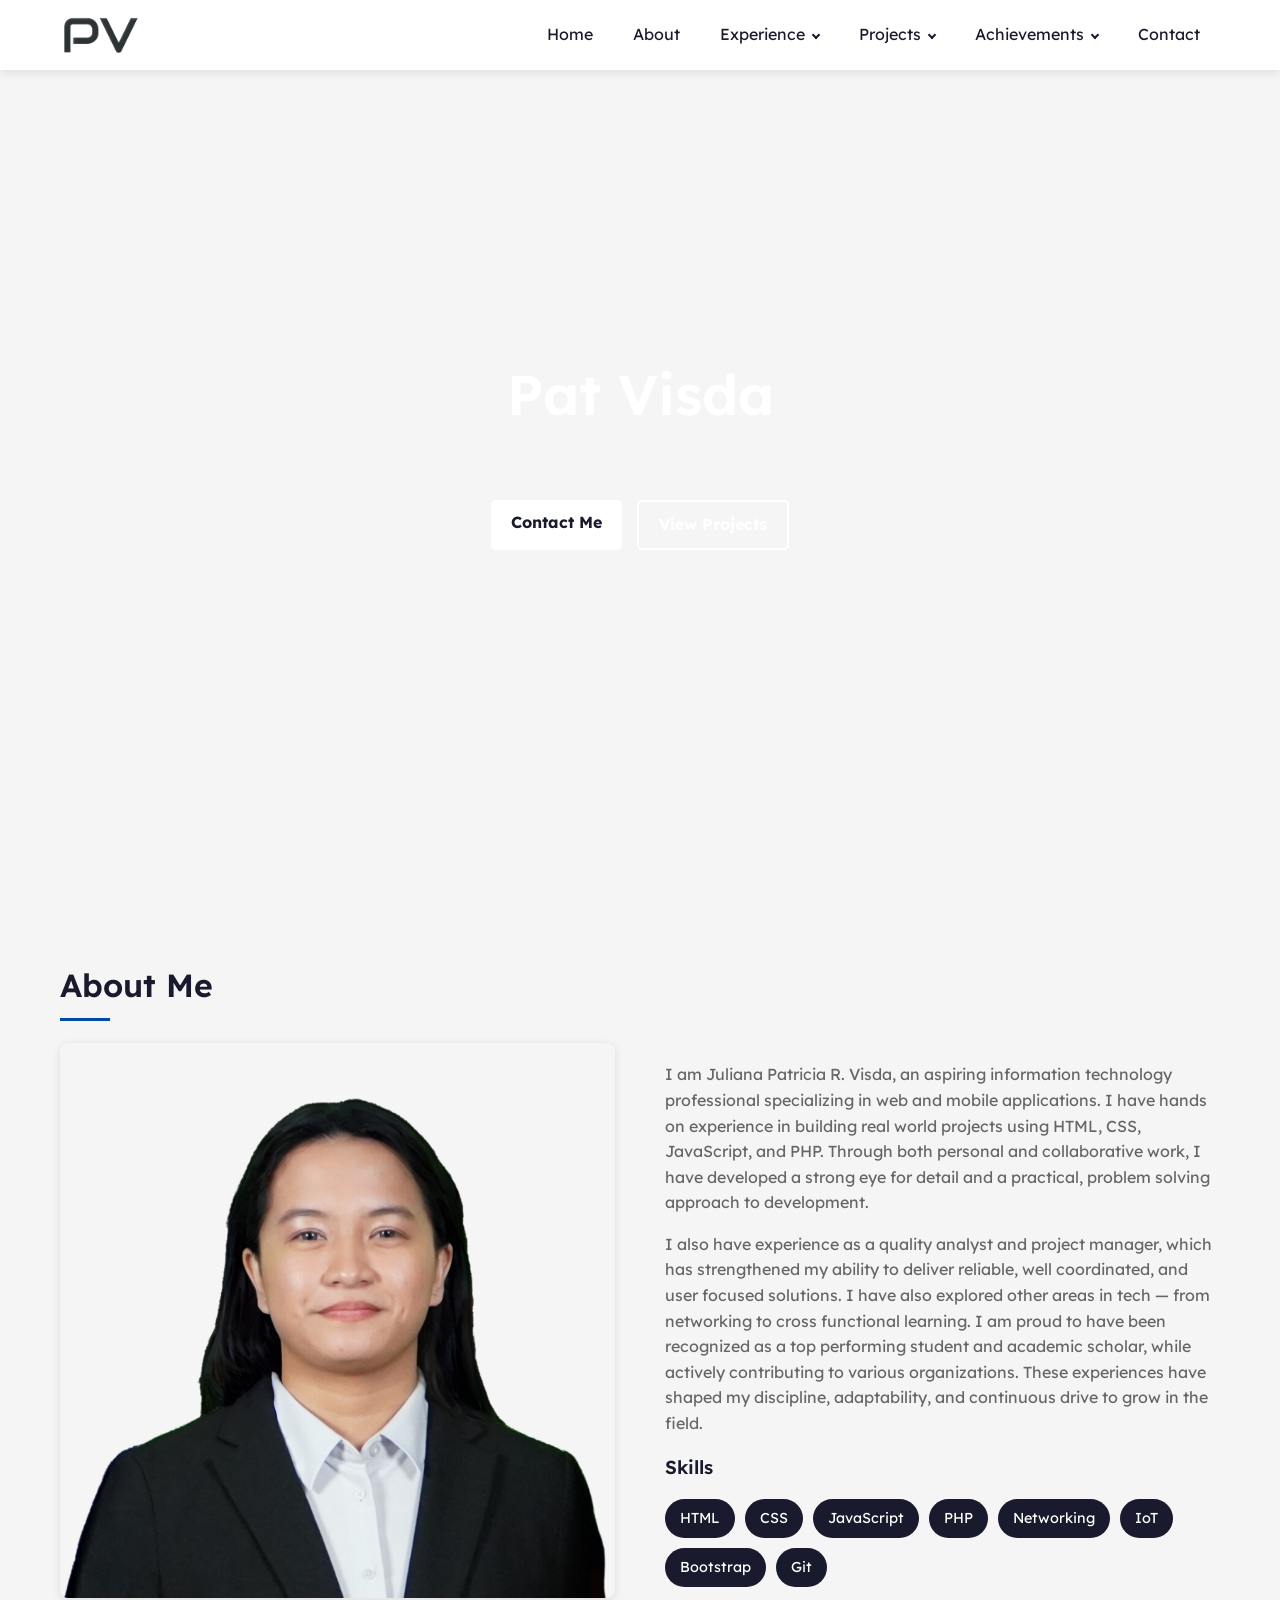
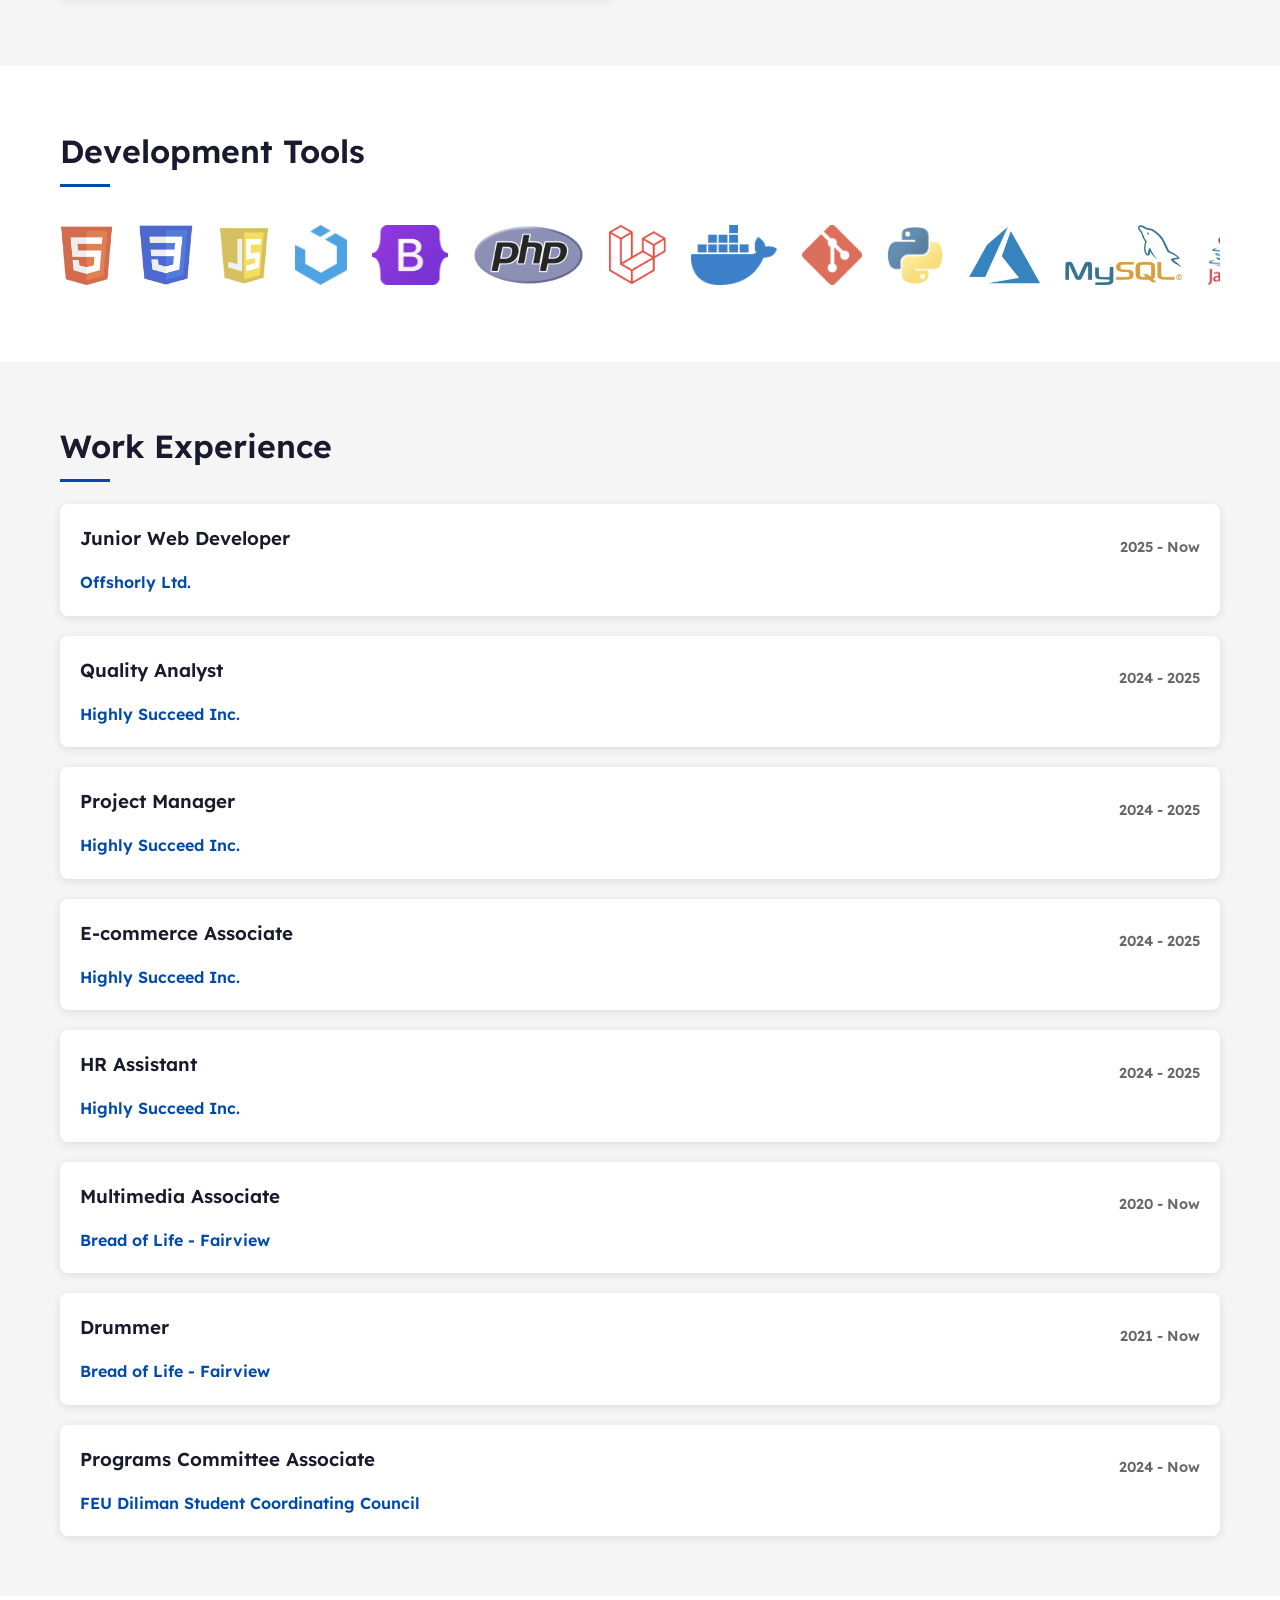
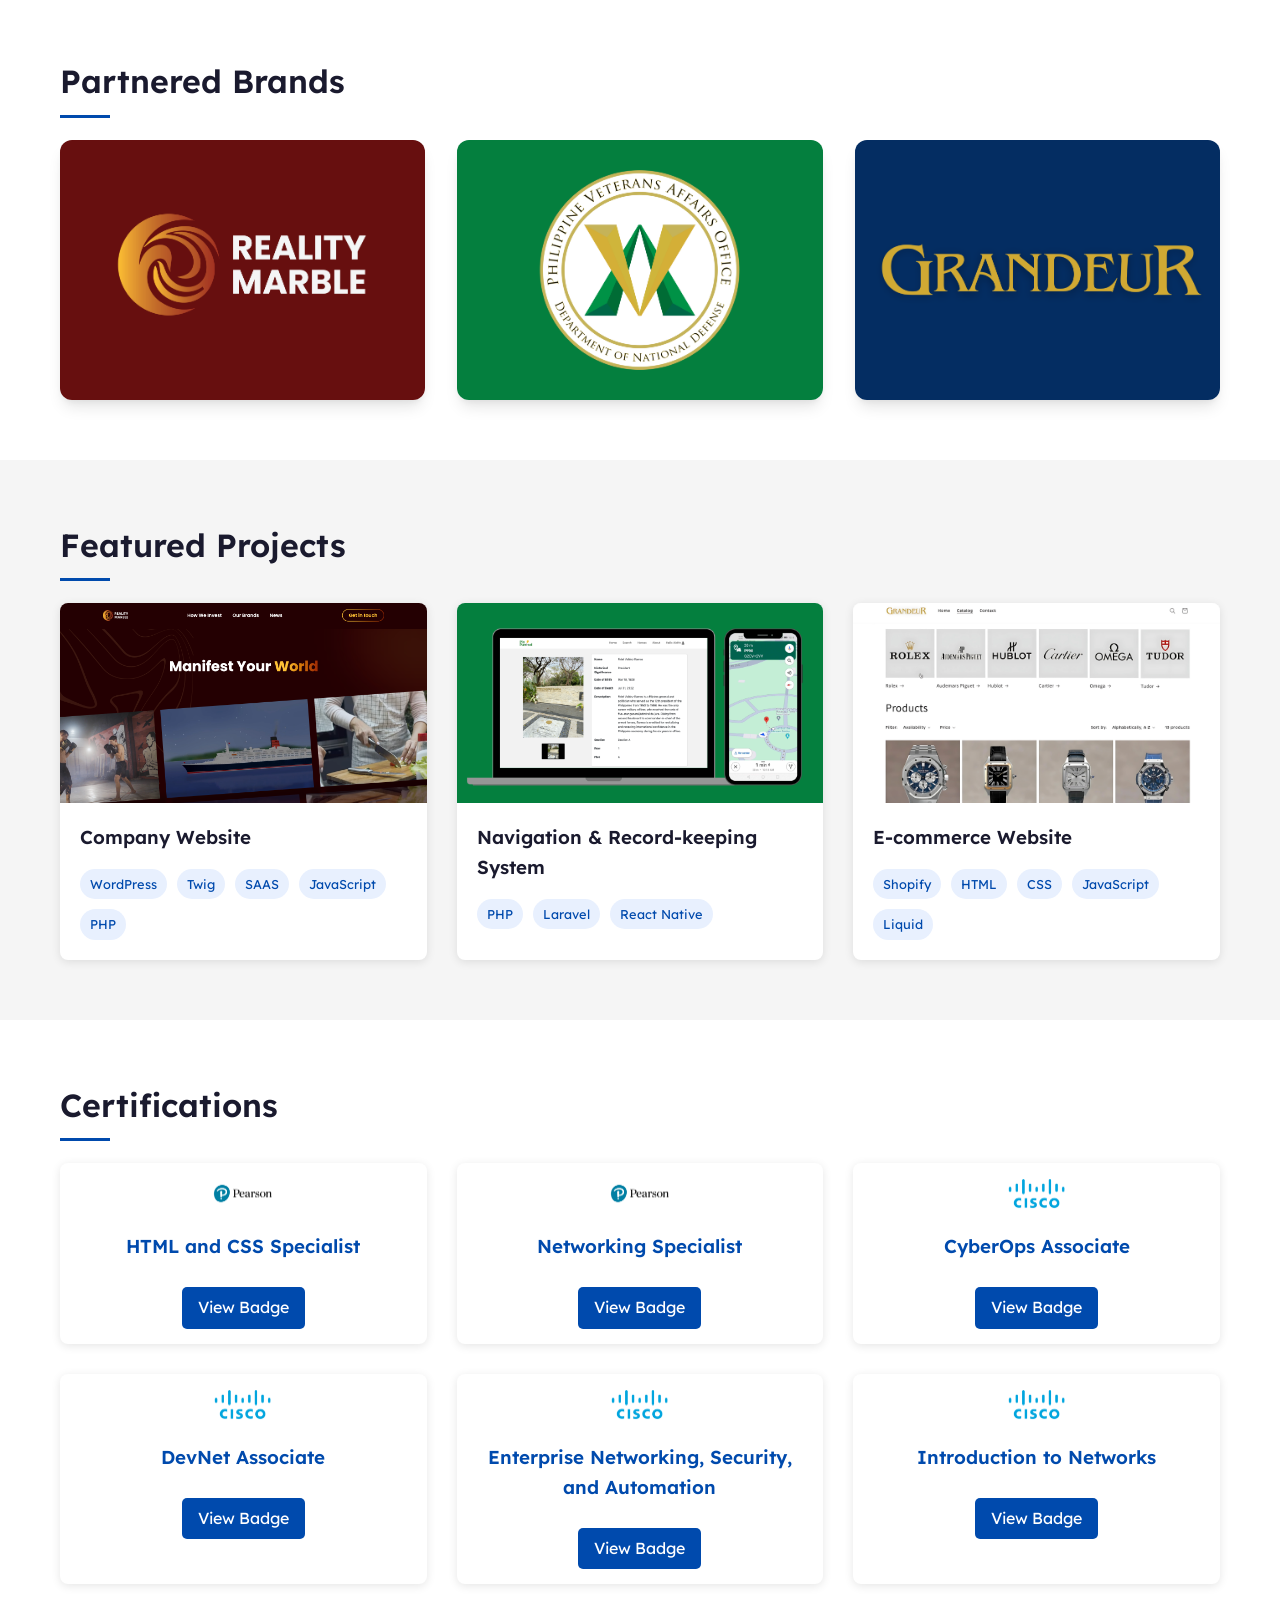
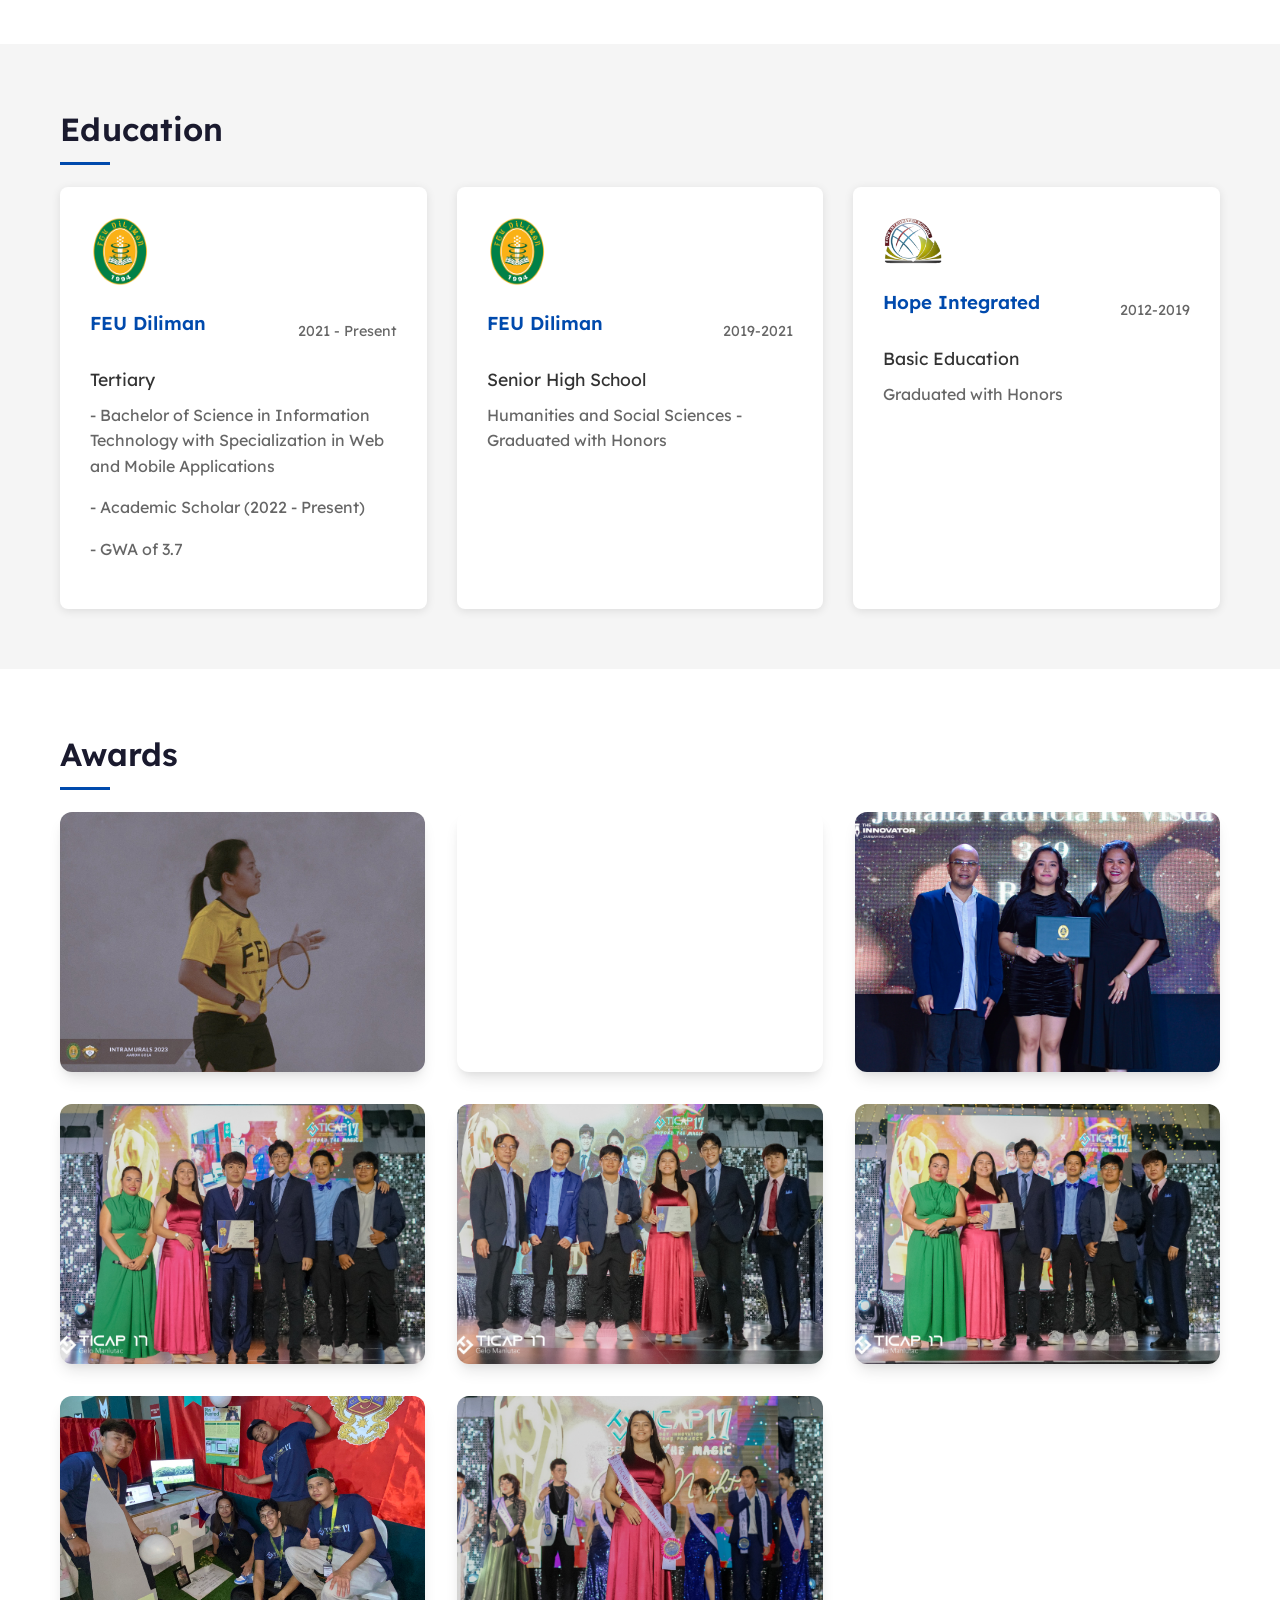
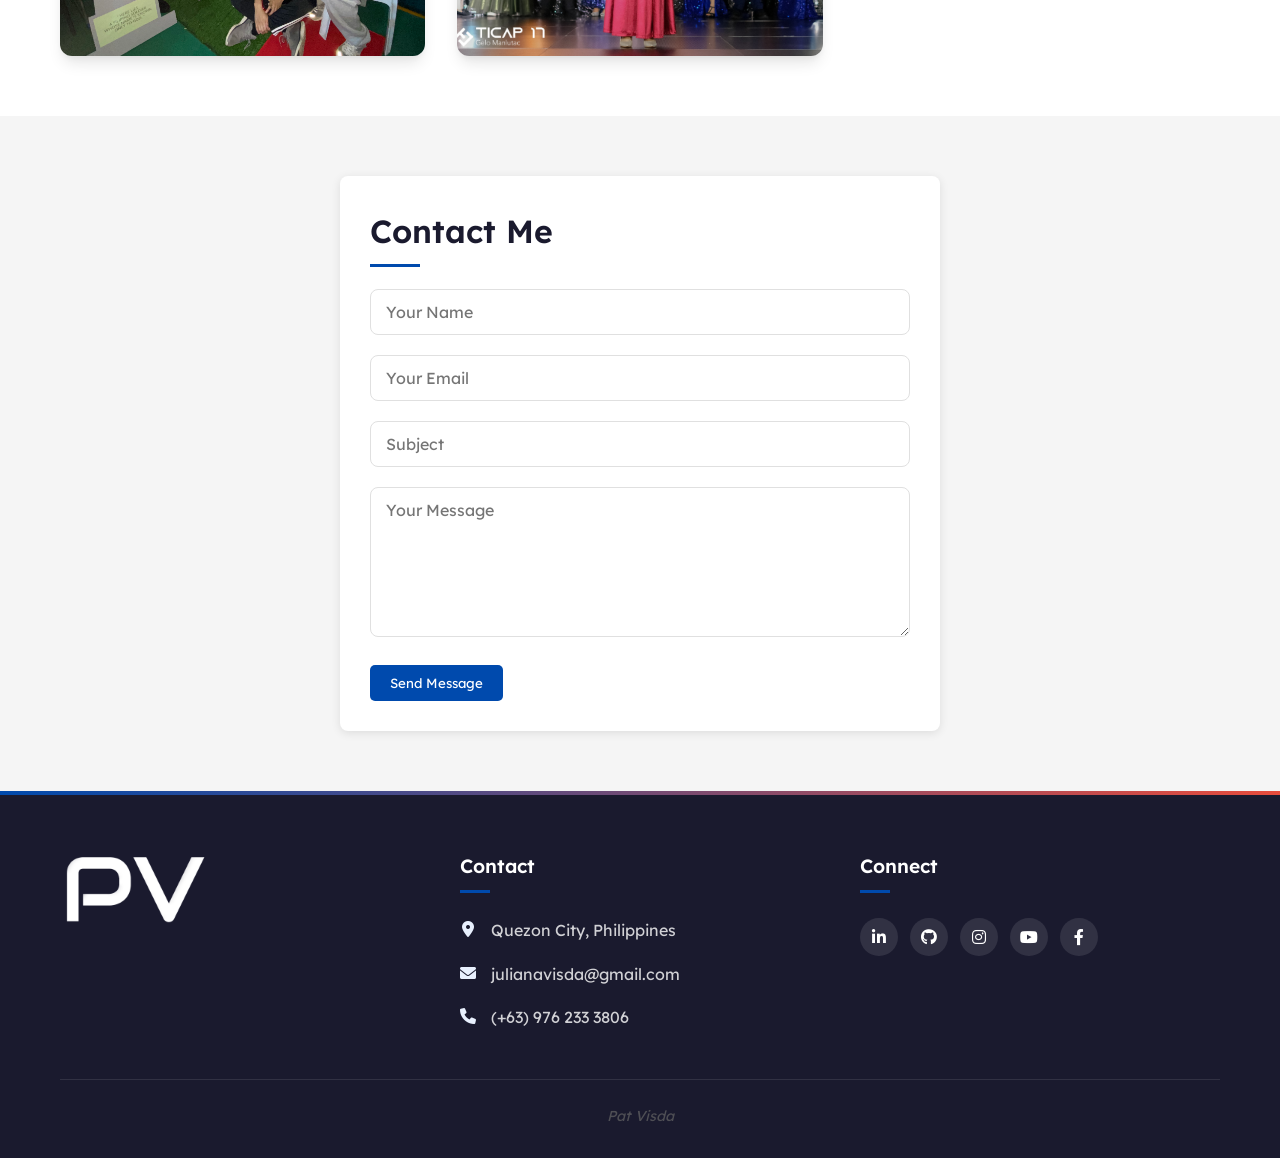
==== commit 6c0b4829: "Fixed contact form submission" ====
--- a/index.html
+++ b/index.html
@@ -3,7 +3,7 @@
 <head>
   <meta charset="UTF-8">
   <meta name="viewport" content="width=device-width, initial-scale=1.0">
-  <title>Pat Visda</title>
+  <title>Pat Visda - Portfolio</title>
   <link rel="icon" href="assets/favicon.png" type="image/png">
   <link rel="stylesheet" href="styles.css">
   <link href="https://cdnjs.cloudflare.com/ajax/libs/font-awesome/6.0.0/css/all.min.css" rel="stylesheet">
@@ -29,7 +29,7 @@
         <li class="nav-item">
           <a href="#experience" class="nav-link has-dropdown">Experience</a>
           <div class="dropdown">
-            <a href="#stack" class="dropdown-link">Tech Stack</a>
+            <a href="#stack" class="dropdown-link">Development Tools</a>
             <a href="#experience" class="dropdown-link">Work Experience</a>
           </div>
         </li>
@@ -95,10 +95,10 @@
     </div>
   </section>
 
-  <!-- Tech Stack -->
+  <!-- Development Tools -->
   <section id="stack" class="section">
     <div class="container">
-      <h2 class="section-title">Tech Stack</h2>
+      <h2 class="section-title">Development Tools</h2>
       <div class="marquee">
         <div class="marquee-track">
           <div class="marquee-content">
@@ -143,8 +143,7 @@
           </div>
           <div class="company">Offshorly Ltd.</div>
           <div class="accordion-content">
-            <li>Built and customized WordPress websites using HTML, CSS, JavaScript, and PHP to deliver responsive and user centric digital experiences.</li>
-            <li>Integrated frameworks such as Twig, SCSS, and jQuery to enhance site functionality, streamline development, and improve visual design.</li>
+            <li>Built and customized WordPress websites using Twig, SASS, and jQuery, JavaScript, and PHP to deliver responsive and user centric digital experiences.</li>
             <li>Managed website maintenance, including plugin updates, issue resolution, and performance optimization using BlogVault and GTmetrix.</li>
             <li>Delivered scalable and high performing solutions tailored to client requirements while ensuring clean code and modern design standards.</li>
           </div>
@@ -246,12 +245,12 @@
     <div class="container">
       <h2 class="section-title">Partnered Brands</h2>
       <div class="brands-grid">
-        <!-- <div class="brand-card" style="background-image: url('assets/brand-1.png'); background-size: cover; background-position: center;">
+        <div class="brand-card" style="background-image: url('assets/brand-1.png'); background-size: cover; background-position: center;">
           <div class="card-overlay">
-            <p>Developed a WordPress website for a Singapore-based company using Twig, SCSS, JavaScript, and PHP.</p>
+            <p>Developed a WordPress website for a Singapore-based company using Twig, SASS, JavaScript, and PHP.</p>
             <a href="https://realitymarble.io" class="visit-button">Visit Website</a>
           </div>
-        </div> -->
+        </div>
         <div class="brand-card" style="background-image: url('assets/brand-2.png'); background-size: cover; background-position: center;">
           <div class="card-overlay">
             <p>Built a record system for Libingan ng mga Bayani using Laravel, PHP, and React Native.</p>
@@ -273,23 +272,23 @@
     <div class="container">
       <h2>Featured Projects</h2>
       <div class="projects-grid">
-        <!-- <div class="project-card">
+        <div class="project-card">
           <div class="project-img" style="background-image: url('assets/project-1.png');"></div>
           <div class="project-content">
             <h3>Company Website</h3>
             <div class="project-tech">
               <span class="tech-tag">WordPress</span>
               <span class="tech-tag">Twig</span>
-              <span class="tech-tag">Scss</span>
+              <span class="tech-tag">SAAS</span>
               <span class="tech-tag">JavaScript</span>
               <span class="tech-tag">PHP</span>
             </div>
           </div>
-        </div> -->
+        </div>
         <div class="project-card">
           <div class="project-img" style="background-image: url('assets/project-2.png');"></div>
           <div class="project-content">
-            <h3>Grave Locator System</h3>
+            <h3>Navigation & Record-keeping System</h3>
             <div class="project-tech">
               <span class="tech-tag">PHP</span>
               <span class="tech-tag">Laravel</span>
@@ -343,23 +342,23 @@
         <div class="certification-item">
           <img src="assets/Cisco-logo.png" alt="AWS Logo" class="cert-logo" />
           <div class="certification-header">
-            <h3 class="cert-title">HTML and CSS Specialist</h3>
-          </div>
-          <a href="https://www.credly.com/badges/febe66df-6d2c-43e5-adaa-cdd1a3b47d30/public_url" class="badge-button" target="_blank">View Badge</a>
+            <h3 class="cert-title">DevNet Associate</h3>
+          </div>
+          <a href="https://www.credly.com/badges/7e0c0557-b10f-4000-9636-27cb1d202a36/public_url" class="badge-button" target="_blank">View Badge</a>
         </div>
         <div class="certification-item">
           <img src="assets/Cisco-logo.png" alt="Google Logo" class="cert-logo" />
           <div class="certification-header">
-            <h3 class="cert-title">Networking Specialist</h3>
-          </div>
-          <a href="https://www.credly.com/badges/d73b2605-9c9d-47f2-ba10-05e52fc60b48/public_url" class="badge-button" target="_blank">View Badge</a>
+            <h3 class="cert-title">Enterprise Networking, Security, and Automation</h3>
+          </div>
+          <a href="https://www.credly.com/badges/c98de10c-e45a-40f9-a1e5-a5285f1f0fd2/public_url" class="badge-button" target="_blank">View Badge</a>
         </div>
         <div class="certification-item">
           <img src="assets/Cisco-logo.png" alt="Google Logo" class="cert-logo" />
           <div class="certification-header">
-            <h3 class="cert-title">CyberOps Associate</h3>
-          </div>
-          <a href="https://www.credly.com/badges/3b1caac9-76d7-4927-ac92-9744c76d24ae/public_url" class="badge-button" target="_blank">View Badge</a>
+            <h3 class="cert-title">Introduction to Networks</h3>
+          </div>
+          <a href="https://www.credly.com/badges/197ff0c2-8011-4421-82cc-2f9703a825bd/public_url" class="badge-button" target="_blank">View Badge</a>
         </div>
       </div>
     </div>
@@ -444,29 +443,30 @@
     </div>
   </section>
 
-  <!-- Contact Section -->
-  <section id="contact" class="section">
-    <div class="container">
-      <div class="contact-form">
-        <form>
-          <h2>Contact Me</h2>
-          <div class="form-group">
-            <input type="text" class="form-control" placeholder="Your Name" required>
-          </div>
-          <div class="form-group">
-            <input type="email" class="form-control" placeholder="Your Email" required>
-          </div>
-          <div class="form-group">
-            <input type="text" class="form-control" placeholder="Subject">
-          </div>
-          <div class="form-group">
-            <textarea class="form-control" placeholder="Your Message" required></textarea>
-          </div>
-          <button type="submit" class="c-btn">Send Message</button>
-        </form>
-      </div>
-    </div>
-  </section>
+<!-- Contact Section -->
+<section id="contact" class="section">
+  <div class="container">
+    <div class="contact-form">
+      <form action="https://api.web3forms.com/submit" method="POST">
+        <h2>Contact Me</h2>
+        <div class="form-group">
+          <input type="hidden" name="access_key" value="d443dbf3-1801-41e3-b74b-374e7245c936">
+          <input type="text" name="name" class="form-control" placeholder="Your Name" required>
+        </div>
+        <div class="form-group">
+          <input type="email" name="email" class="form-control" placeholder="Your Email" required>
+        </div>
+        <div class="form-group">
+          <input type="text" name="subject" class="form-control" placeholder="Subject">
+        </div>
+        <div class="form-group">
+          <textarea name="message" class="form-control" placeholder="Your Message" required></textarea>
+        </div>
+        <button type="submit" class="c-btn">Send Message</button>
+      </form>
+    </div>
+  </div>
+</section>
 
   <!-- Footer -->
   <footer>
@@ -628,4 +628,4 @@
     }
   </script>
 </body>
-</html>
+</html>
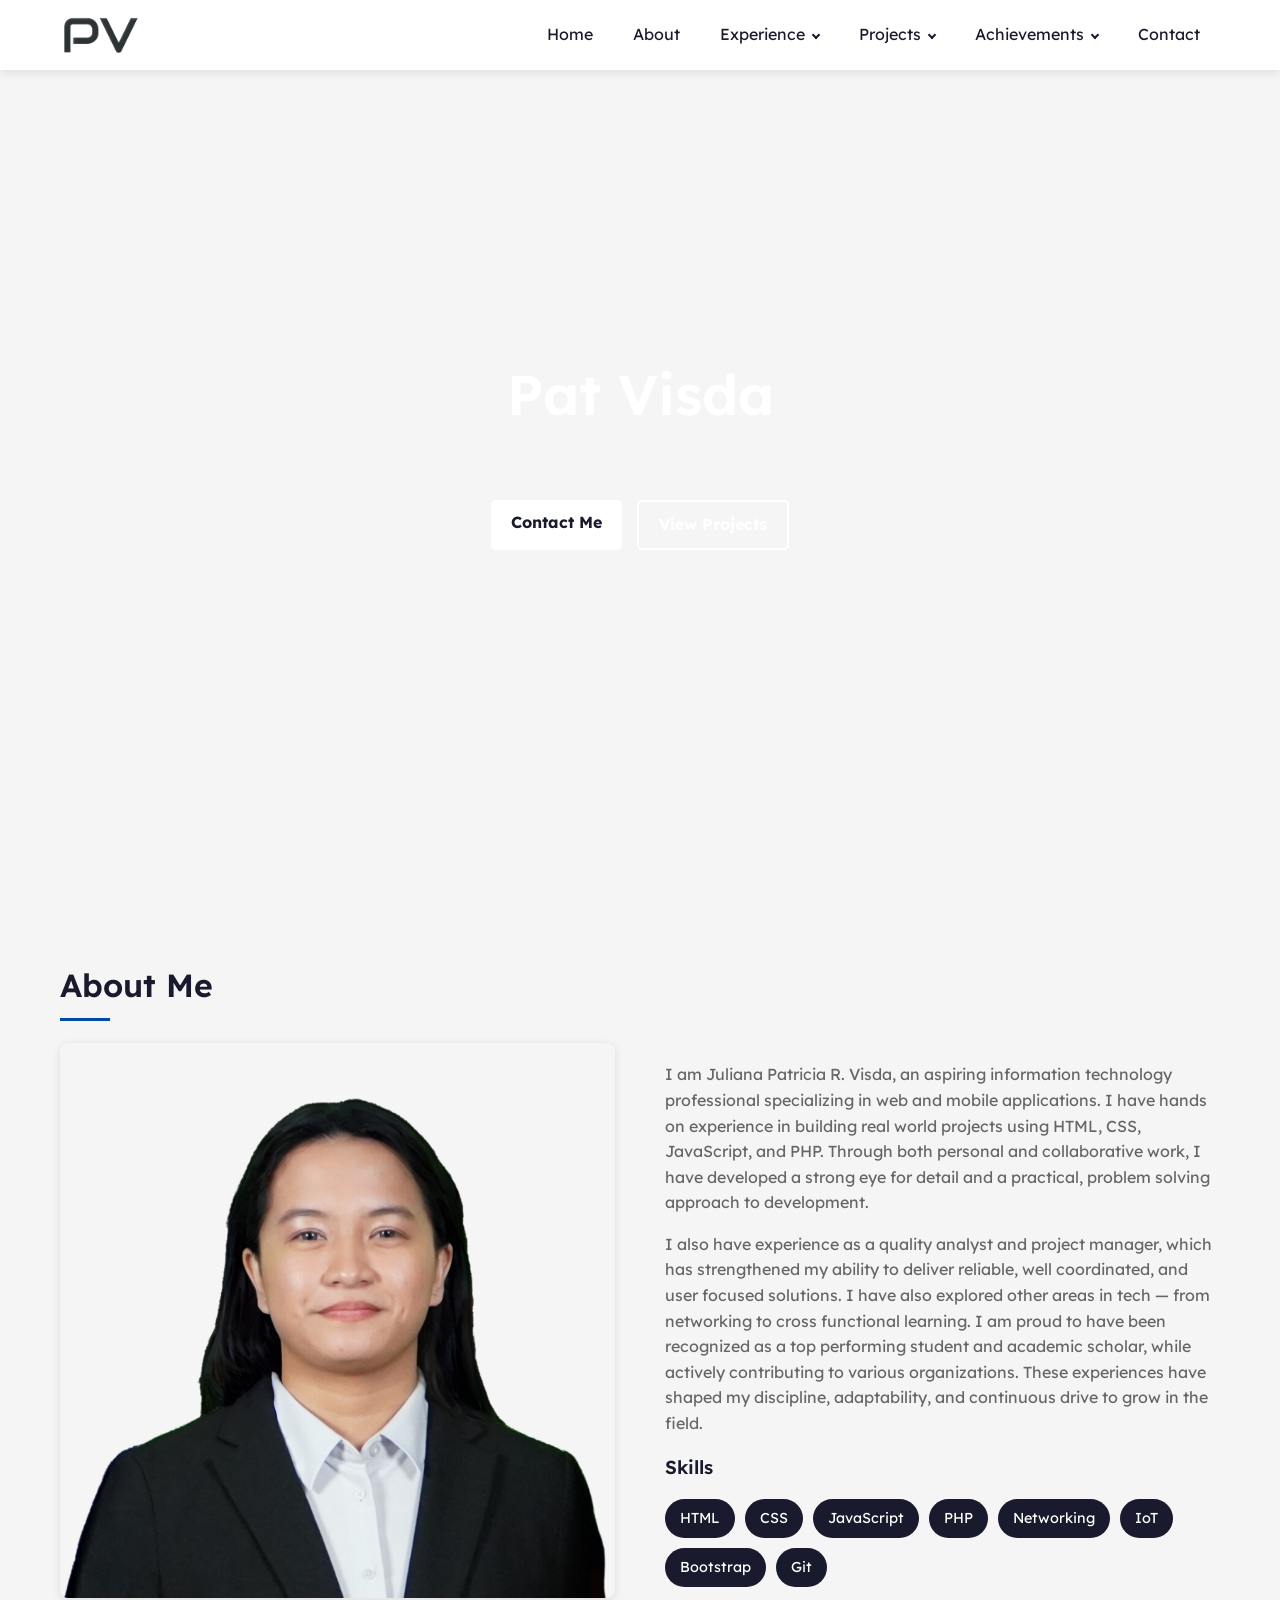
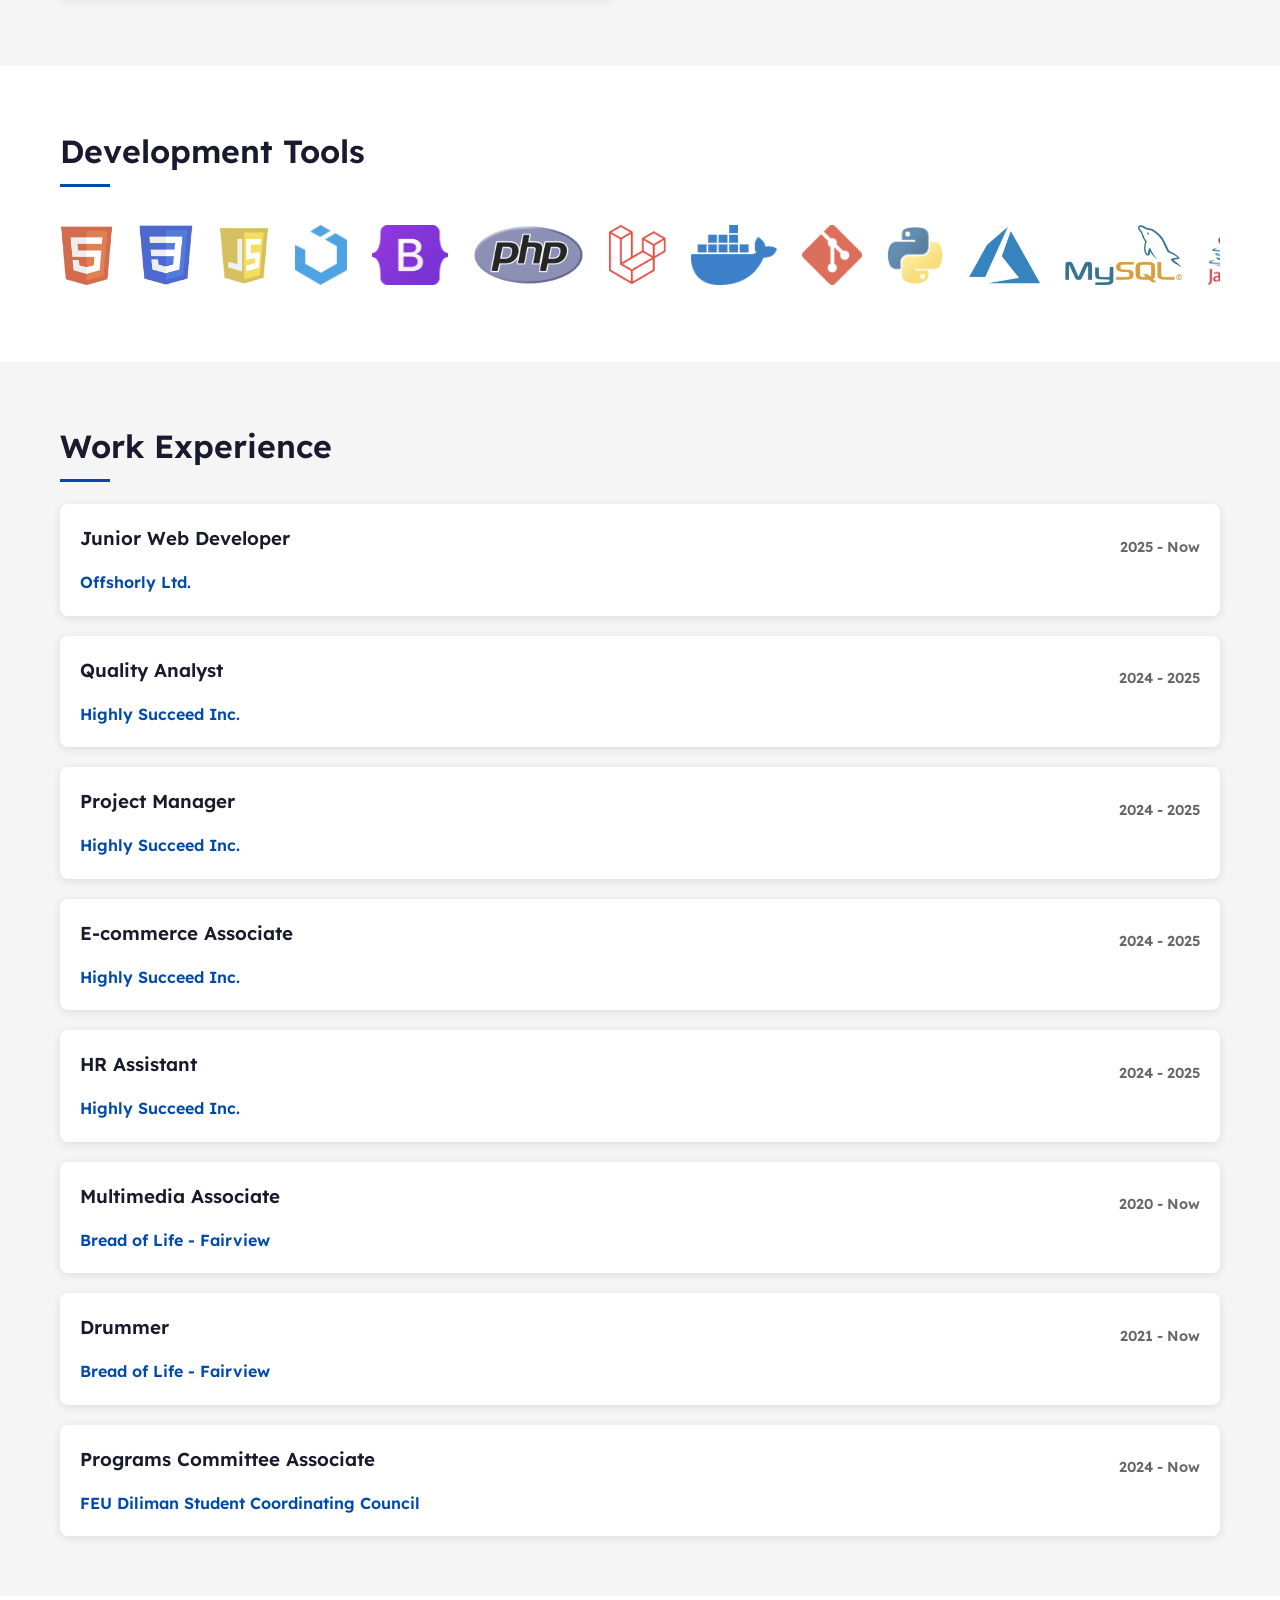
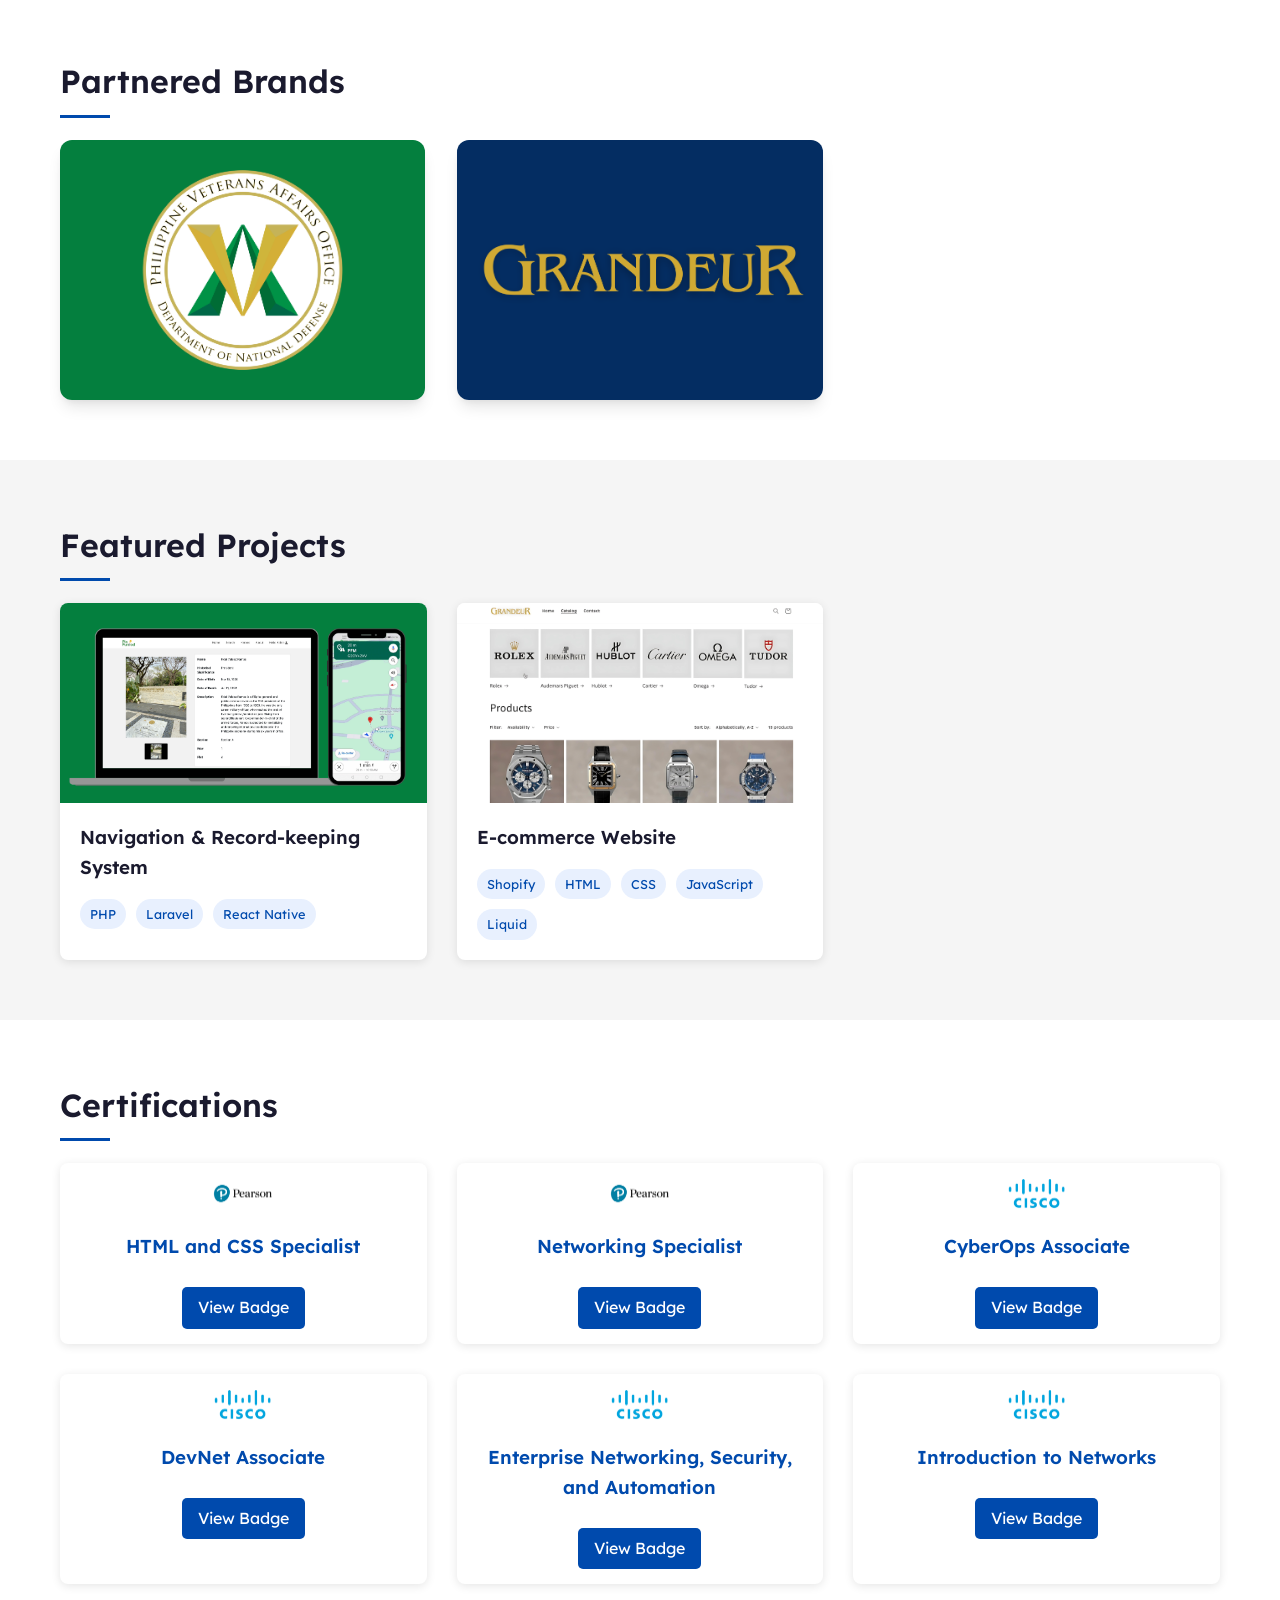
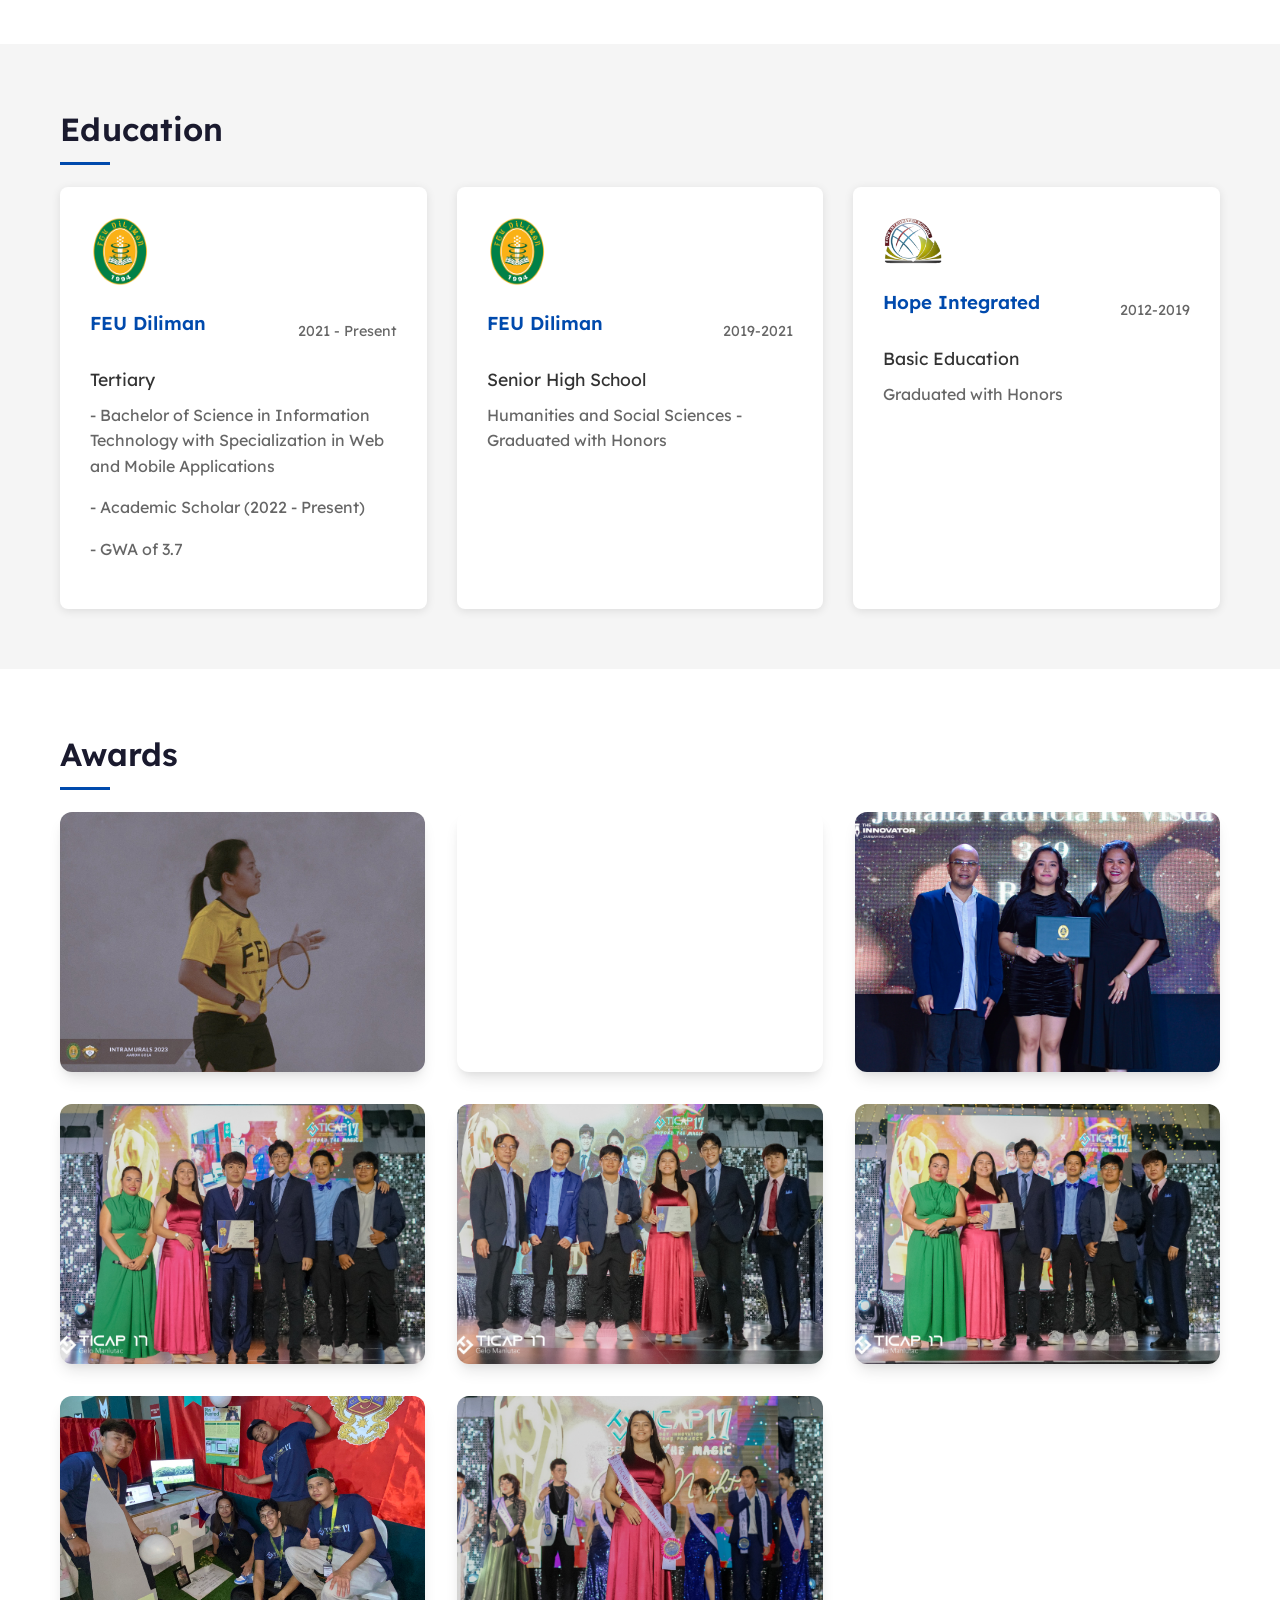
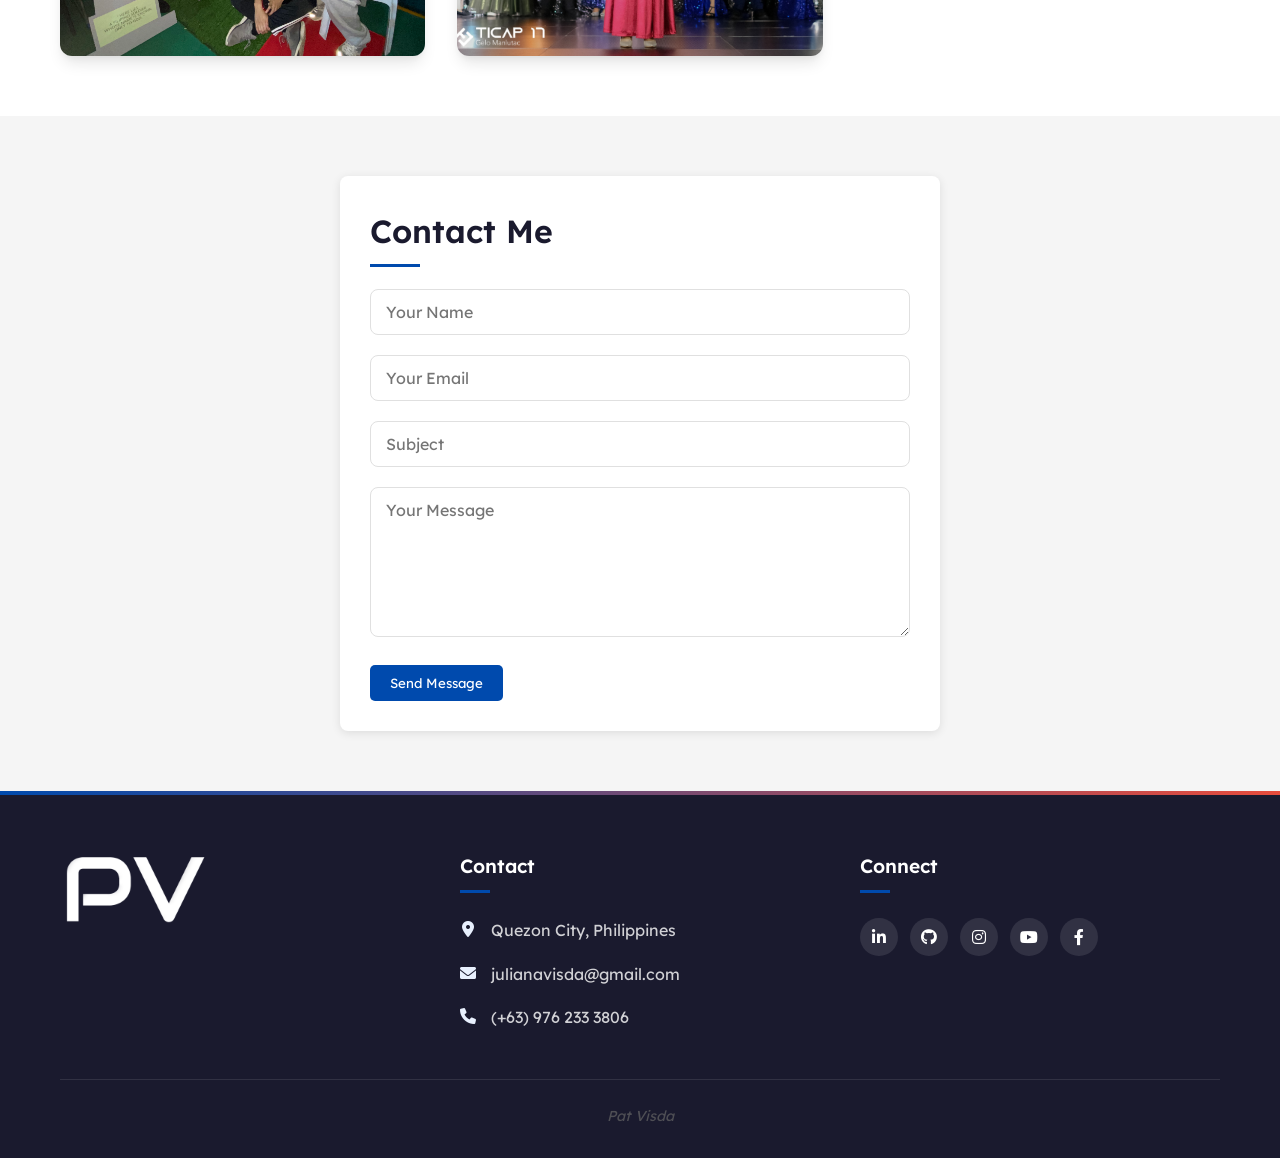
==== commit c5ff7cb1: "updated projects" ====
--- a/index.html
+++ b/index.html
@@ -245,12 +245,6 @@
     <div class="container">
       <h2 class="section-title">Partnered Brands</h2>
       <div class="brands-grid">
-        <div class="brand-card" style="background-image: url('assets/brand-1.png'); background-size: cover; background-position: center;">
-          <div class="card-overlay">
-            <p>Developed a WordPress website for a Singapore-based company using Twig, SASS, JavaScript, and PHP.</p>
-            <a href="https://realitymarble.io" class="visit-button">Visit Website</a>
-          </div>
-        </div>
         <div class="brand-card" style="background-image: url('assets/brand-2.png'); background-size: cover; background-position: center;">
           <div class="card-overlay">
             <p>Built a record system for Libingan ng mga Bayani using Laravel, PHP, and React Native.</p>
@@ -272,19 +266,6 @@
     <div class="container">
       <h2>Featured Projects</h2>
       <div class="projects-grid">
-        <div class="project-card">
-          <div class="project-img" style="background-image: url('assets/project-1.png');"></div>
-          <div class="project-content">
-            <h3>Company Website</h3>
-            <div class="project-tech">
-              <span class="tech-tag">WordPress</span>
-              <span class="tech-tag">Twig</span>
-              <span class="tech-tag">SAAS</span>
-              <span class="tech-tag">JavaScript</span>
-              <span class="tech-tag">PHP</span>
-            </div>
-          </div>
-        </div>
         <div class="project-card">
           <div class="project-img" style="background-image: url('assets/project-2.png');"></div>
           <div class="project-content">
